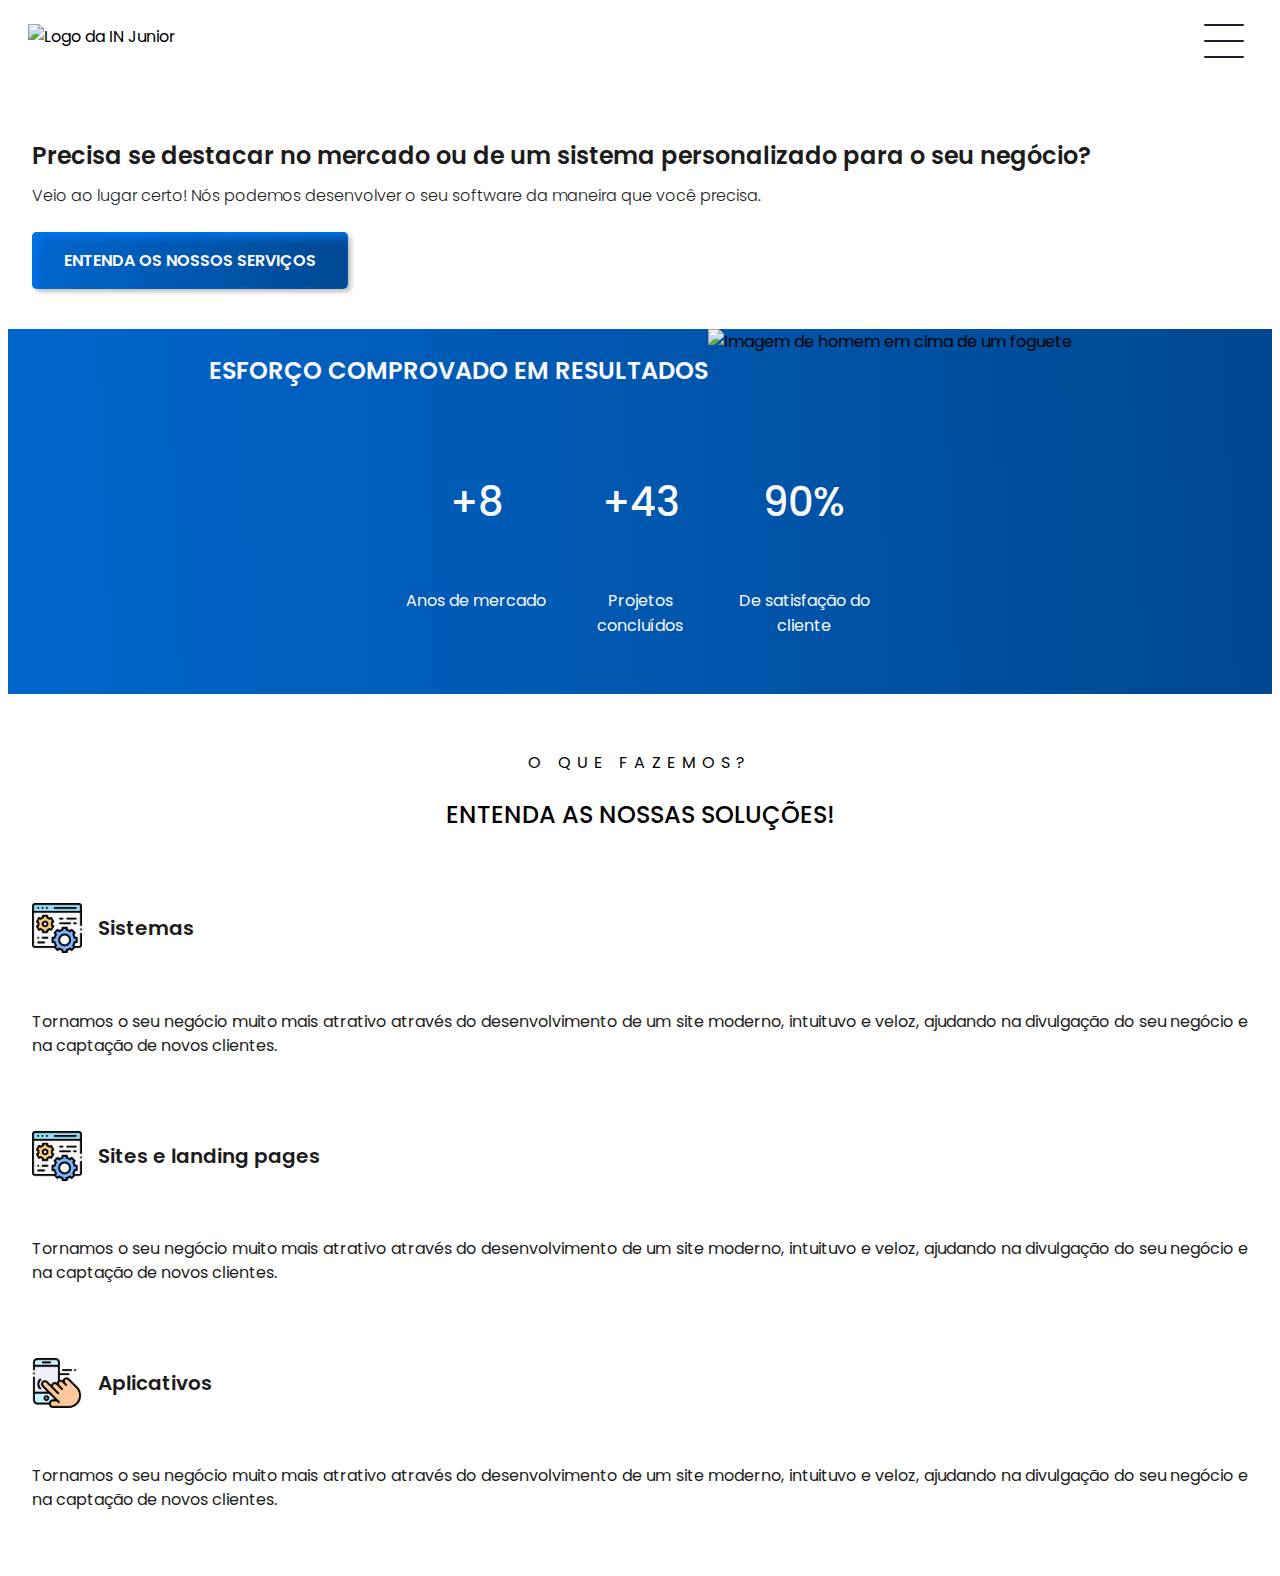
==== index.html @ 62de3812 "section destaques e solucoes estilizada para versao mobile" ====
<!DOCTYPE html>
<html lang="en">
<head>
    <meta charset="UTF-8">
    <meta http-equiv="X-UA-Compatible" content="IE=edge">
    <meta name="viewport" content="width=device-width, initial-scale=1.0">
    <title>Página Inicial</title>
    <link rel="stylesheet" href="reset.css">
    <link href="https://fonts.googleapis.com/css2?family=Poppins:wght@300;400;600;700&display=swap" rel="stylesheet">
    <link rel="stylesheet" href="./styles/style.css">
    <link rel="shortcut icon" href="./assets/Logo.svg" type="image/x-icon">
</head>
<body>
    <header>
        <div class="header-container">
            <img src="./assets/Logo.svg" alt="Logo da IN Junior">
            <!-- <div class="hamburguer-container"> -->
            <!-- <a href="./servicos.html">Orçamento Grátis</a> -->
            <!-- Menu Hamburguer -->
            <div class="header">
                <a class="btn-orcamento" href="servicos.html">Orçamento Grátis</a>
                <div class="checkbox-container">
                    <div class="checkbox-wrapper">
                        <input type="checkbox" id="toggle">
                        <label class="checkbox" for="toggle">
                        <div class="trace"></div>
                        <div class="trace"></div>
                        <div class="trace"></div>
                        </label>
                        <div class="menu"></div>
                        <nav class="menu-items">
                        <ul class="list">
                            <li><a class="list-item" href="#">Home</a></li>
                            <li><a class="list-item" href="#">Sobre</a></li>
                            <li><a class="list-item" href="#projects">Projetos</a></li>
                        </ul>
                        </nav>
                    </div>
                </div>
            </div>
            <!-- </div> -->
        </div>
    </header>


    <main>
        <section class="destaque">
            <div class="destaque__container-textos">
                <p>Precisa se destacar no mercado ou de um sistema personalizado para o seu negócio?</p>
                <p>Veio ao lugar certo! Nós podemos desenvolver o seu software da maneira que você precisa.</p>
                <a href="servicos.html">ENTENDA OS NOSSOS SERVIÇOS</a>
            </div>
            
            <img src="./assets/logo l{IN}da.svg" alt="Logo da IN Junior">
        </section>

        <section class="resultado">
            <div class="resultado__container">
                <img class="resultado__imagem-grande" src="./assets/foguetinho.svg" alt="Imagem de homem em cima de um foguete">
                <p class="resultado__titulo">ESFORÇO COMPROVADO EM RESULTADOS </p>
                <img class="resultado__imagem-pequena" src="./assets/foguetinho-pequeno.svg" alt="Imagem de homem em cima de um foguete">
            </div>
            <div class="resultado__numeros">
                <div>
                    <p class="numero">+8</p>
                    <p class="resultado__numero__textos">Anos de mercado</p>
                </div>

                <div>
                    <p class="numero">+43</p>
                    <p class="resultado__numero__textos">Projetos concluídos</p>
                </div>

                <div>
                    <p class="numero">90%</p>
                    <p class="resultado__numero__textos">De satisfação do cliente</p>
                </div>
            </div>

        </section>

        <section class="solucoes">
            <h3>O que fazemos?</h3>
            <h2>entenda as nossas soluções!</h2>

            <div class="solucoes__container">
                <article>
                    <div class="solucoes__container__titulo-imagem">
                        <img src="./assets/sistemas-pequeno.svg" alt="Imagem de site com duas engrenagens, representando sistemas">
                        <h4>Sistemas</h4>
                    </div>
                    <div class="solucoes__caixa">
                        
                        <p>Tornamos o seu negócio muito mais atrativo através do desenvolvimento de um site moderno, intuituvo e veloz, ajudando na divulgação do seu negócio e na captação de novos clientes.</p>
                    </div>
                </article>

                <article>
                    <div class="solucoes__container__titulo-imagem">
                        <img class="solucoes__imagem" src="./assets/sistemas-pequeno.svg" alt="Imagem de um site representando uma landing page">
                        <h4>Sites e landing pages</h4>
                    </div>
                    <div class="solucoes__caixa">
                        
                        <p>Tornamos o seu negócio muito mais atrativo através do desenvolvimento de um site moderno, intuituvo e veloz, ajudando na divulgação do seu negócio e na captação de novos clientes.</p>
                    </div>
                </article>

                <article>
                    <div class="solucoes__container__titulo-imagem">
                        <img src="./assets/aplicativos-pequeno.svg" alt="Imagem de um aplicativo">
                        <h4>Aplicativos</h4>
                    </div>
                    <div class="solucoes__caixa">
                        
                        <p>Tornamos o seu negócio muito mais atrativo através do desenvolvimento de um site moderno, intuituvo e veloz, ajudando na divulgação do seu negócio e na captação de novos clientes.</p>
                    </div>
                </article>
            </div>

        </section>

        <!-- <section class="clientes">

            <h3>A QUEM ATENDEMOS?</h3>

            <h2>CONHEÇA ALGUNS DOS NOSSOS CLIENTES</h2>

            <div class="clientes__container">
                <div class="elipse">
                    <img src="./assets/logo-coca-cola.svg" alt="Logo da Coca-cola">
                </div>

                <div class="elipse">
                    <img src="./assets/logo-afac.svg" alt="Logo da AFAC">
                </div>

                <div class="elipse">
                    <img src="./assets/logo-sabendomais.svg" alt="Logo da empresa Sabendo Mais">
                </div>

                <div class="elipse">
                    <img src="./assets/logo-fiocruz.svg" alt="Logo da Fiocruz">
                </div>
            </div>
        </section>

        <section class="orcamento">
            <div class="orcamento__container">

                <div class="orcamento__img">
                    <img src="./assets/duas-maos.svg" alt="Imagem de duas mãos se tocando">
                </div>

                <div class="orcamento__textos">
                    <h2>ORÇAMENTO GRATUITO</h2>

                    <h3>Solicite um orçamento gratuitamente! Converse com um de nossos assessores para que consigamos entender o seu problema e propor a você a melhor solução possível!</h3>

                    <p class="orcamento__botao">SOLICITE UMA AVALIAÇÃO AGORA</p>
                </div>
            </div>
        </section>

        <section class="parcerias">

            <h3>JUNTOS SOMOS MAIS FORTES</h3>

            <h2>CONHEÇA ALGUMAS DAS NOSSAS PARCERIAS</h2>

            <div class="parcerias-container-quatro">
                <div class="elipse">
                    <img src="./assets/logo-coca-cola.svg" alt="Logo da Coca-cola">
                </div>

                <div class="elipse">
                    <img src="./assets/logo-afac.svg" alt="Logo da AFAC">
                </div>

                <div class="elipse">
                    <img src="./assets/logo-sabendomais.svg" alt="Logo da empresa Sabendo Mais">
                </div>

                <div class="elipse">
                    <img src="./assets/logo-fiocruz.svg" alt="Logo da Fiocruz">
                </div>
            </div>

            <div class="parcerias-container-tres">
                <div class="elipse">
                    <img src="./assets/logo-coca-cola.svg" alt="Logo da Coca-cola">
                </div>

                <div class="elipse">
                    <img src="./assets/logo-afac.svg" alt="Logo da AFAC">
                </div>

                <div class="elipse">
                    <img src="./assets/logo-sabendomais.svg" alt="Logo da empresa Sabendo Mais">
                </div>
            </div>


        </section> -->

    </main> 


    <!-- <footer>
        <div class="footer__container">
            <div class="footer__container-informacao">
                <p class="footer__titulo">Vamos conversar!</p>
                <p class="footer__contato">contato@injunior.com.br</p>
                <div class="footer__imagens">
                    <img src="./assets/instagram.svg" alt="Logo do instagram">
                    <img src="./assets/facebook.svg" alt="Logo do facebook">
                    <img src="./assets/linkedin.svg" alt="Logo do linkedin">
                </div>
            </div>
            <img class="footer__logo" src="./assets/Logo.svg" alt="Logo da IN Junior">
        </div>
        <p class="footer__copyright">© Copyright 2021. IN Junior. Todos os direitos reservados. NIterói, Brasil.</p>
    </footer> -->
    
</body>
</html>
---- styles/style.css ----
@charset "UTF-8";
body {
  font-family: "Poppins", sans-serif;
}

.header-container {
  padding: 1rem 0 0 1.25rem;
  display: flex;
  align-items: center;
  display: flex;
  justify-content: space-between;
}

.header-container img {
  height: 3rem;
}

.btn-orcamento {
  display: none;
}

/* MENU HAMBURGUER */
.header {
  display: flex;
  justify-content: space-between;
  align-items: center;
}

.checkbox-container {
  display: flex;
  justify-content: center;
  align-items: center;
}

.checkbox {
  /* position: absolute; */
  /* height: 100px; */
  width: 6rem;
  top: 0;
  right: 6rem;
  display: flex;
  justify-content: center;
  cursor: pointer;
  z-index: 999;
  transition: 400ms ease-in-out 0s;
}

.checkbox .trace {
  position: absolute;
  background-color: #1E1E2A;
  width: 2.5rem;
  height: 0.125rem;
  border-radius: 4px;
  transition: 0.5s ease-in-out;
}

.checkbox .trace:nth-child(1) {
  top: 1.5rem;
  transform: rotate(0);
}

.checkbox .trace:nth-child(2) {
  top: 2.5rem;
  transform: rotate(0);
}

.checkbox .trace:nth-child(3) {
  top: 3.5rem;
  transform: rotate(0);
}

#toggle {
  display: none;
}

/* MENU */
.menu {
  position: absolute;
  top: 28px;
  right: 30px;
  background-color: transparent;
  height: 8px;
  width: 20px;
  border-radius: 50%;
  box-shadow: 0px 0px 0px 0px #fff;
  z-index: -1;
  transition: 400ms ease-in-out 0s;
}

.menu-items {
  position: fixed;
  top: 0;
  left: 0;
  width: 100%;
  height: 100vh;
  display: flex;
  justify-content: center;
  align-items: center;
  z-index: 2;
  opacity: 0;
  visibility: hidden;
  transition: 400ms ease-in-out 0s;
}

.list {
  list-style-type: none;
}

.list-item {
  color: #1E1E2A;
  font-size: 2rem;
  text-transform: uppercase;
  text-decoration: none;
  letter-spacing: 4px;
}

/* ANIMAÇÃO DO MENU */
#toggle:checked + .checkbox .trace:nth-child(1) {
  transform: rotate(45deg);
  top: 47px;
}

#toggle:checked + .checkbox .trace:nth-child(2) {
  transform: translate(-100px);
  width: 30px;
  visibility: hidden;
  opacity: 0;
}

#toggle:checked + .checkbox .trace:nth-child(3) {
  transform: rotate(-45deg);
  top: 47px;
}

#toggle:checked + .checkbox {
  background-color: #fff;
}

#toggle:checked ~ .menu {
  box-shadow: 0px 0px 0px 100vmax #fff;
  z-index: 1;
}

#toggle:checked ~ .menu-items {
  visibility: visible;
  opacity: 1;
}

.destaque {
  display: flex;
  padding: 3rem 1.5rem 0 1.5rem;
  justify-content: space-between;
  align-items: center;
}
.destaque p:first-child {
  font-size: 1.5rem;
  font-weight: 600;
  line-height: 1.5rem;
  color: #1C1C1C;
  width: 100%;
  margin-bottom: 1rem;
  text-align: left;
}
.destaque p:nth-child(2) {
  font-size: 1rem;
  font-weight: 300;
  line-height: 1.5rem;
  color: #1C1C1C;
  width: 100%;
  margin-bottom: 1.5rem;
  text-align: left;
}
.destaque a {
  font-size: 1rem;
  font-weight: 600;
  padding: 1rem 2rem;
  background: linear-gradient(89.13deg, #0066CC 1.18%, #004891 101.08%);
  box-shadow: 3px 3px 4px rgba(0, 0, 0, 0.25), inset 5px 5px 10px #0075EB;
  border-radius: 5px;
  text-transform: uppercase;
  text-decoration: none;
  text-align: center;
  display: inline-block;
  color: #FFFFFF;
}
.destaque img {
  display: none;
}

.resultado {
  background: linear-gradient(87.76deg, #0066CC 0.01%, #004891 99.48%);
  display: flex;
  flex-direction: column;
  width: 100%;
  align-items: center;
  padding-bottom: 2.5rem;
  margin-top: 2.5rem;
  justify-content: space-between;
}
.resultado .resultado__container {
  display: flex;
  padding-bottom: 1.25rem;
}
.resultado .resultado__container .resultado__imagem-grande {
  display: none;
}
.resultado .resultado__container img {
  align-self: flex-start;
}
.resultado .resultado__container .resultado__titulo {
  font-weight: 600;
  font-size: 1.5rem;
  color: #FAFAFA;
  align-self: flex-end;
}
.resultado .resultado__numeros {
  display: flex;
  justify-content: center;
  flex-wrap: wrap;
  gap: 1.5rem;
}
.resultado .resultado__numeros div {
  display: flex;
  flex-direction: column;
  align-items: center;
}
.resultado .resultado__numeros .numero {
  font-size: 2.5rem;
  font-weight: 500;
  color: #FAFAFA;
}
.resultado .resultado__numeros .resultado__numero__textos {
  font-size: 1rem;
  font-weight: 400;
  color: #FAFAFA;
  text-align: center;
  max-width: 140px;
}

.solucoes {
  padding: 0 1.5rem 0 1.5rem;
}
.solucoes h3 {
  text-align: center;
  text-transform: uppercase;
  font-weight: 400;
  font-size: 1rem;
  text-align: center;
  letter-spacing: 0.385em;
  color: #000000;
  padding-top: 2.5rem;
}
.solucoes h2 {
  text-align: center;
  padding-top: 0.5rem;
  padding-bottom: 2.5rem;
  font-weight: 500;
  font-size: 1.5rem;
  line-height: 1.5rem;
  text-align: center;
  text-transform: uppercase;
  color: #000000;
}
.solucoes .solucoes__container {
  display: flex;
  flex-direction: column;
}
.solucoes .solucoes__container article {
  padding-bottom: 2.5rem;
}
.solucoes .solucoes__container .solucoes__container__titulo-imagem {
  display: flex;
  align-items: center;
  gap: 1rem;
}
.solucoes .solucoes__container h4 {
  text-align: center;
  font-weight: 600;
  font-size: 1.25rem;
  color: #1C1C1C;
}
.solucoes .solucoes__container .solucoes__caixa {
  display: flex;
  align-items: flex-start;
  padding-top: 1.5rem;
}
.solucoes .solucoes__container .solucoes__caixa p {
  font-weight: 400;
  font-size: 1rem;
  line-height: 150%;
  color: #1C1C1C;
  text-align: justify;
}

.clientes {
  background: linear-gradient(87.76deg, #0066CC 0.01%, #004891 99.48%);
}

.clientes h3 {
  text-align: center;
  text-transform: uppercase;
  font-weight: 400;
  font-size: 1.5rem;
  line-height: 1.75rem;
  text-align: center;
  letter-spacing: 0.385em;
  color: #FAFAFA;
  padding-top: 4rem;
}

.clientes h2 {
  text-align: center;
  padding-top: 0.25rem;
  font-weight: 500;
  font-size: 2.25rem;
  line-height: 2.6rem;
  text-align: center;
  text-transform: uppercase;
  color: #FAFAFA;
}

.clientes__container {
  display: flex;
  align-items: center;
  justify-content: space-around;
  padding-top: 3rem;
  padding-bottom: 5.5rem;
}

.elipse {
  border-radius: 50%;
  display: inline-block;
  height: 14.5rem;
  width: 14.5rem;
  /* border: 1px solid #000000; */
  background-color: #FFFFFF;
  display: flex;
  align-items: center;
  justify-content: center;
  box-shadow: 0 0 10px 1px rgba(0, 0, 0, 0.4);
}

.orcamento__container {
  display: flex;
}

.orcamento__container img {
  padding-left: 6.6rem;
}

.orcamento__textos {
  display: flex;
  align-items: flex-end;
  flex-direction: column;
  align-content: flex-end;
  padding: 4.5rem 7rem 7.5rem 3rem;
  /* padding-top: 4.5rem;
  padding-right: 7rem;
  padding-bottom: 7.5rem;
  padding-left: 3rem; */
}

.orcamento__textos h2 {
  font-weight: 500;
  font-size: 3rem;
  line-height: 4.5rem;
  text-align: right;
  color: #000000;
  padding-bottom: 1.5rem;
}

.orcamento__textos h3 {
  font-weight: 400;
  font-size: 1.5rem;
  line-height: 2.25rem;
  text-align: right;
  color: #000000;
  text-align: justify;
  padding-bottom: 2.5rem;
}

.orcamento__botao {
  font-size: 1rem;
  font-weight: 600;
  padding: 1rem 2rem;
  background: linear-gradient(89.13deg, #0066CC 1.18%, #004891 101.08%);
  box-shadow: 3px 3px 4px rgba(0, 0, 0, 0.25), inset 5px 5px 10px #0075eb;
  border-radius: 5px;
  text-transform: uppercase;
  text-decoration: none;
  text-align: center;
  display: inline-block;
  color: #FFFFFF;
}

.parcerias {
  background: linear-gradient(87.76deg, #0066CC 0.01%, #004891 99.48%);
}

.parcerias h3 {
  text-align: center;
  text-transform: uppercase;
  font-weight: 400;
  font-size: 1.5rem;
  line-height: 1.75rem;
  text-align: center;
  letter-spacing: 0.385em;
  color: #FAFAFA;
  padding-top: 4rem;
}

.parcerias h2 {
  text-align: center;
  padding-top: 0.25rem;
  font-weight: 500;
  font-size: 2.25rem;
  line-height: 2.6rem;
  text-align: center;
  text-transform: uppercase;
  color: #FAFAFA;
}

.parcerias-container-quatro {
  display: flex;
  align-items: center;
  justify-content: space-between;
  padding-top: 3rem;
  padding-left: 7rem;
  padding-right: 7rem;
}

.parcerias-container-tres {
  display: flex;
  align-items: center;
  justify-content: space-evenly;
  padding-bottom: 5.5rem;
  padding-left: 7rem;
  padding-right: 7rem;
}

/* Footer */
.footer__container {
  padding: 3.5rem 7.5rem;
  display: flex;
  justify-content: space-between;
  align-items: center;
}

.footer__titulo {
  font-size: 48px;
}

.footer__contato {
  font-size: 24px;
  color: #0066CC;
  margin: 0.5rem 0 1.25rem;
}

.footer__copyright {
  font-size: 18px;
  color: #5A5A5A;
  text-align: center;
  padding-bottom: 2.5rem;
  margin-top: 0.5rem;
}

.footer__imagens {
  display: flex;
  gap: 40px;
}

.footer__logo {
  bottom: 0;
  right: 0;
  height: 123px;
  width: 203px;
}

footer {
  background: linear-gradient(233.7deg, #FFFFFF 1.47%, #F0F0F0 100%);
}/*# sourceMappingURL=style.css.map */
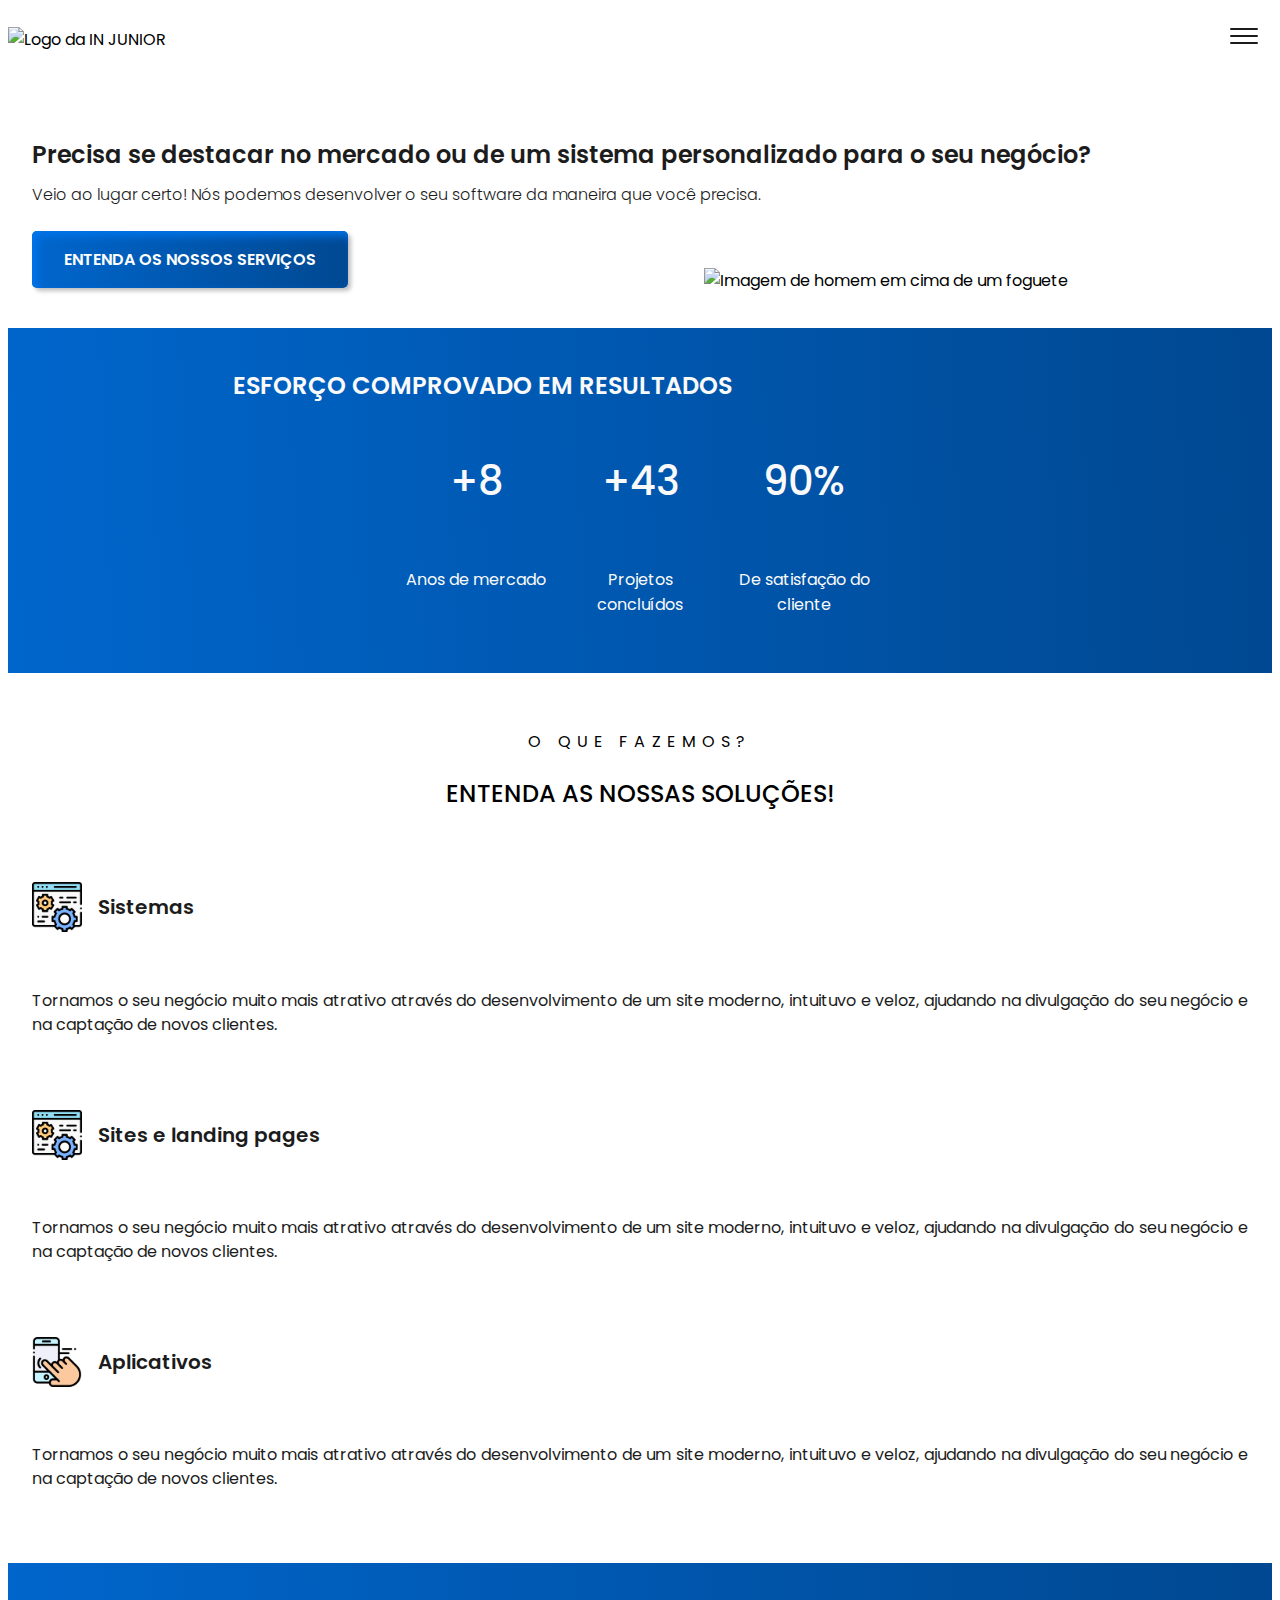
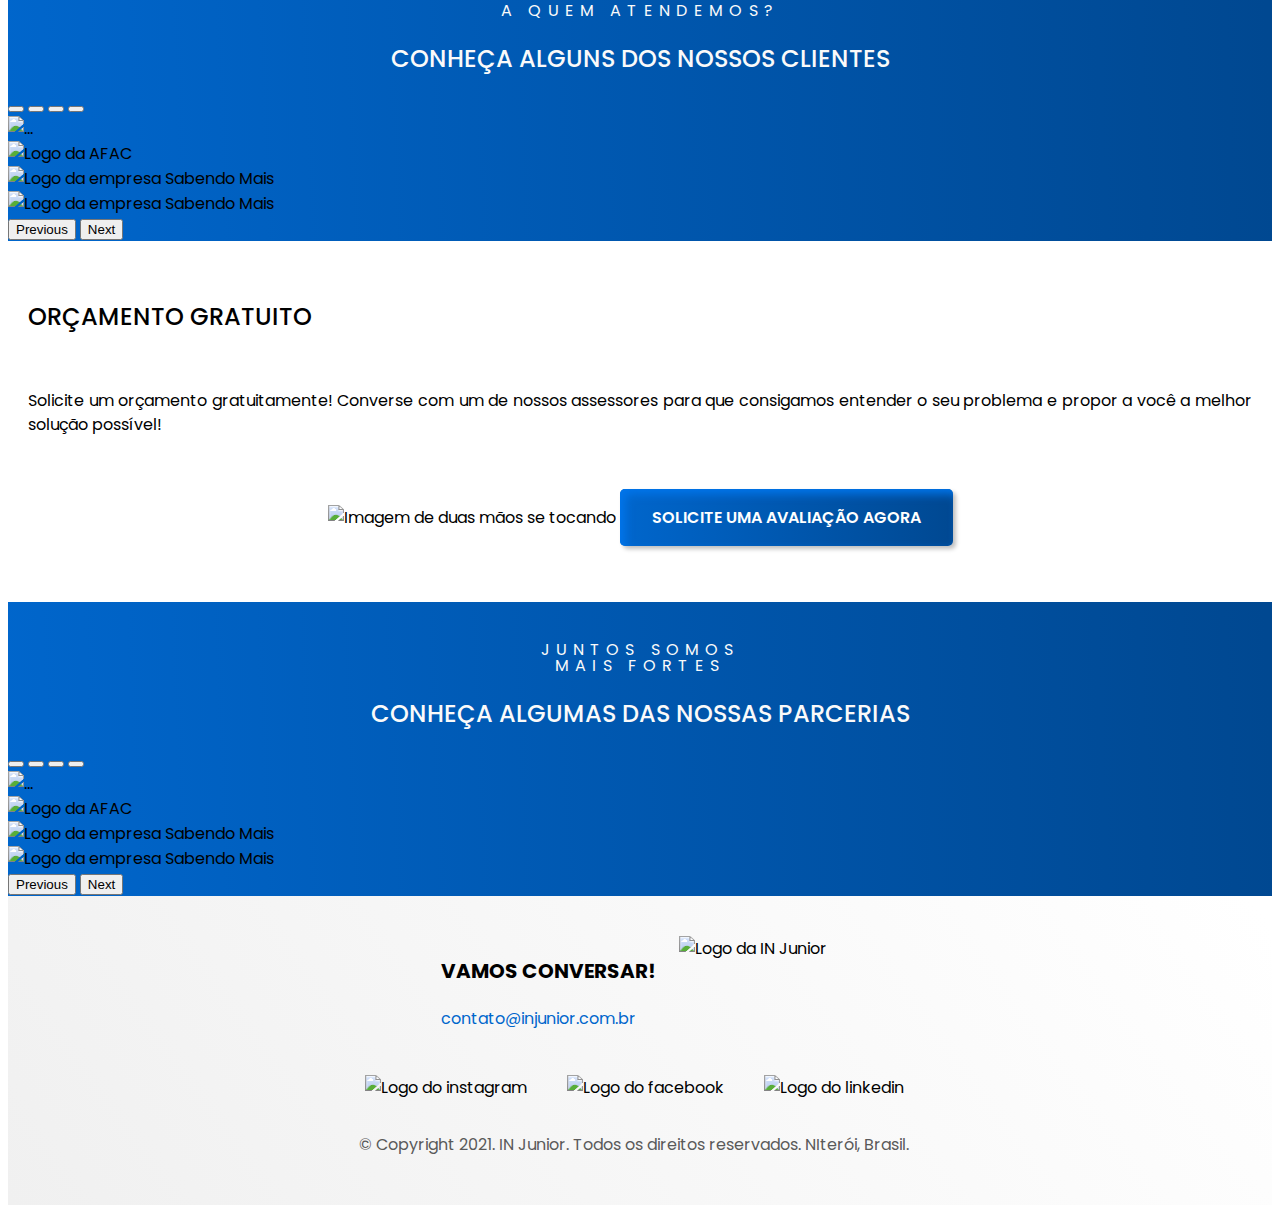
==== commit b69ee08a: "pagina index com estilizacao pronta para mobile first" ====
--- a/index.html
+++ b/index.html
@@ -5,41 +5,65 @@
     <meta http-equiv="X-UA-Compatible" content="IE=edge">
     <meta name="viewport" content="width=device-width, initial-scale=1.0">
     <title>Página Inicial</title>
+    <link href="https://cdn.jsdelivr.net/npm/bootstrap@5.0.2/dist/css/bootstrap.min.css" rel="stylesheet" integrity="sha384-EVSTQN3/azprG1Anm3QDgpJLIm9Nao0Yz1ztcQTwFspd3yD65VohhpuuCOmLASjC" crossorigin="anonymous">
     <link rel="stylesheet" href="reset.css">
     <link href="https://fonts.googleapis.com/css2?family=Poppins:wght@300;400;600;700&display=swap" rel="stylesheet">
     <link rel="stylesheet" href="./styles/style.css">
     <link rel="shortcut icon" href="./assets/Logo.svg" type="image/x-icon">
 </head>
 <body>
-    <header>
-        <div class="header-container">
-            <img src="./assets/Logo.svg" alt="Logo da IN Junior">
-            <!-- <div class="hamburguer-container"> -->
-            <!-- <a href="./servicos.html">Orçamento Grátis</a> -->
-            <!-- Menu Hamburguer -->
-            <div class="header">
-                <a class="btn-orcamento" href="servicos.html">Orçamento Grátis</a>
-                <div class="checkbox-container">
-                    <div class="checkbox-wrapper">
-                        <input type="checkbox" id="toggle">
-                        <label class="checkbox" for="toggle">
-                        <div class="trace"></div>
-                        <div class="trace"></div>
-                        <div class="trace"></div>
-                        </label>
-                        <div class="menu"></div>
-                        <nav class="menu-items">
-                        <ul class="list">
-                            <li><a class="list-item" href="#">Home</a></li>
-                            <li><a class="list-item" href="#">Sobre</a></li>
-                            <li><a class="list-item" href="#projects">Projetos</a></li>
-                        </ul>
-                        </nav>
-                    </div>
-                </div>
-            </div>
-            <!-- </div> -->
+    <header class="cabecalho">
+
+        <img class="container__item" src="./assets/Logo.svg" alt="Logo da IN JUNIOR">
+        <div class="container">
+
+            <input class="container__botao" type="checkbox" name="" id="menu">
+            <label for="menu" class=" ">
+                <span class="cabecalho__menu-hamburguer container__imagem"></span>
+            </label>
+            <ul class="lista-menu">
+                <li class="lista-menu__item">
+                    <a class="lista-menu__link" href="">INÍCIO</a>
+                </li>
+                <li class="lista-menu__item">
+                    <a class="lista-menu__link" href="">QUEM SOMOS</a>
+                </li> 
+                <li class="lista-menu__item">
+                    <a class="lista-menu__link" href="">PROCESSO SELETIVO</a>
+                </li>
+                <li class="lista-menu__item">
+                    <a class="lista-menu__link" href="">CONTATO</a>
+                </li>
+                
+            </ul>
+            
+            
         </div>
+        
+        <ul class="opcoes">
+            <input class="opcoes__botao" type="checkbox" name="" id="opcoes-menu">
+            <label for="opcoes-menu" class="opcoes__rotulo">
+                <li class="opcoes__item">Categorias</li>
+            </label>
+
+            <ul class="lista-menu">
+                
+                <li class="lista-menu__item">
+                    <a class="lista-menu__link" href="">INÍCIO</a>
+                </li>
+                <li class="lista-menu__item">
+                    <a class="lista-menu__link" href="">QUEM SOMOS</a>
+                </li> 
+                <li class="lista-menu__item">
+                    <a class="lista-menu__link" href="">PROCESSO SELETIVO</a>
+                </li>
+                <li class="lista-menu__item">
+                    <a class="lista-menu__link" href="">CONTATO</a>
+                </li>
+            </ul>
+        </ul>
+
+
     </header>
 
 
@@ -120,13 +144,45 @@
 
         </section>
 
-        <!-- <section class="clientes">
+        <section class="clientes">
 
             <h3>A QUEM ATENDEMOS?</h3>
 
             <h2>CONHEÇA ALGUNS DOS NOSSOS CLIENTES</h2>
 
-            <div class="clientes__container">
+            <div id="carouselExampleIndicators" class="carousel slide" data-bs-ride="carousel">
+                <div class="carousel-indicators">
+                    <button type="button" data-bs-target="#carouselExampleIndicators" data-bs-slide-to="0" class="active" aria-current="true" aria-label="Slide 1"></button>
+                    <button type="button" data-bs-target="#carouselExampleIndicators" data-bs-slide-to="1" aria-label="Slide 2"></button>
+                    <button type="button" data-bs-target="#carouselExampleIndicators" data-bs-slide-to="2" aria-label="Slide 3"></button>
+                    <button type="button" data-bs-target="#carouselExampleIndicators" data-bs-slide-to="3" aria-label="Slide 4"></button>
+                </div>
+                <div class="carousel-inner">
+                    <div class="carousel-item active p-5">
+                        <img src="./assets/coca-cola.svg" class="d-block w-80 container-fluid" alt="...">
+                    </div>
+                    <div class="carousel-item p-5">
+                        <img src="./assets/afac.svg" class="d-block w-80 container-fluid" alt="Logo da AFAC">
+                    </div>
+                    <div class="carousel-item p-5">
+                        <img src="./assets/sabendo-mais.svg" class="d-block w-80 container-fluid" alt="Logo da empresa Sabendo Mais">
+                    </div>
+                    <div class="carousel-item p-5">
+                        <img src="./assets/fiocruz.svg" class="d-block w-80 container-fluid" alt="Logo da empresa Sabendo Mais">
+                    </div>
+                    
+                </div>
+                <button class="carousel-control-prev" type="button" data-bs-target="#carouselExampleIndicators" data-bs-slide="prev">
+                    <span class="carousel-control-prev-icon" aria-hidden="true"></span>
+                    <span class="visually-hidden">Previous</span>
+                </button>
+                <button class="carousel-control-next" type="button" data-bs-target="#carouselExampleIndicators" data-bs-slide="next">
+                    <span class="carousel-control-next-icon" aria-hidden="true"></span>
+                    <span class="visually-hidden">Next</span>
+                </button>
+            </div>
+
+            <!-- <div class="clientes__container">
                 <div class="elipse">
                     <img src="./assets/logo-coca-cola.svg" alt="Logo da Coca-cola">
                 </div>
@@ -142,85 +198,91 @@
                 <div class="elipse">
                     <img src="./assets/logo-fiocruz.svg" alt="Logo da Fiocruz">
                 </div>
-            </div>
+            </div> -->
         </section>
 
         <section class="orcamento">
             <div class="orcamento__container">
 
-                <div class="orcamento__img">
-                    <img src="./assets/duas-maos.svg" alt="Imagem de duas mãos se tocando">
-                </div>
-
                 <div class="orcamento__textos">
-                    <h2>ORÇAMENTO GRATUITO</h2>
-
-                    <h3>Solicite um orçamento gratuitamente! Converse com um de nossos assessores para que consigamos entender o seu problema e propor a você a melhor solução possível!</h3>
-
+                    <h2 class="orcamento__textos-titulo">ORÇAMENTO GRATUITO</h2>
+
+                    <h3 class="orcamento__textos-paragrafo">Solicite um orçamento gratuitamente! Converse com um de nossos assessores para que consigamos entender o seu problema e propor a você a melhor solução possível!</h3>
+                
+                </div>
+
+                <div class="orcamento__img-botao">
+                    <img src="./assets/mao-pequena.svg" alt="Imagem de duas mãos se tocando">
                     <p class="orcamento__botao">SOLICITE UMA AVALIAÇÃO AGORA</p>
                 </div>
             </div>
         </section>
 
         <section class="parcerias">
-
             <h3>JUNTOS SOMOS MAIS FORTES</h3>
 
             <h2>CONHEÇA ALGUMAS DAS NOSSAS PARCERIAS</h2>
 
-            <div class="parcerias-container-quatro">
-                <div class="elipse">
-                    <img src="./assets/logo-coca-cola.svg" alt="Logo da Coca-cola">
-                </div>
-
-                <div class="elipse">
-                    <img src="./assets/logo-afac.svg" alt="Logo da AFAC">
-                </div>
-
-                <div class="elipse">
-                    <img src="./assets/logo-sabendomais.svg" alt="Logo da empresa Sabendo Mais">
-                </div>
-
-                <div class="elipse">
-                    <img src="./assets/logo-fiocruz.svg" alt="Logo da Fiocruz">
-                </div>
-            </div>
-
-            <div class="parcerias-container-tres">
-                <div class="elipse">
-                    <img src="./assets/logo-coca-cola.svg" alt="Logo da Coca-cola">
-                </div>
-
-                <div class="elipse">
-                    <img src="./assets/logo-afac.svg" alt="Logo da AFAC">
-                </div>
-
-                <div class="elipse">
-                    <img src="./assets/logo-sabendomais.svg" alt="Logo da empresa Sabendo Mais">
-                </div>
-            </div>
-
-
-        </section> -->
+            <div id="carouselExampleIndicators" class="carousel slide" data-bs-ride="carousel">
+                <div class="carousel-indicators">
+                    <button type="button" data-bs-target="#carouselExampleIndicators" data-bs-slide-to="0" class="active" aria-current="true" aria-label="Slide 1"></button>
+                    <button type="button" data-bs-target="#carouselExampleIndicators" data-bs-slide-to="1" aria-label="Slide 2"></button>
+                    <button type="button" data-bs-target="#carouselExampleIndicators" data-bs-slide-to="2" aria-label="Slide 3"></button>
+                    <button type="button" data-bs-target="#carouselExampleIndicators" data-bs-slide-to="3" aria-label="Slide 4"></button>
+                </div>
+                <div class="carousel-inner">
+                    <div class="carousel-item active p-5">
+                        <img src="./assets/coca-cola.svg" class="d-block w-80 container-fluid" alt="...">
+                    </div>
+                    <div class="carousel-item p-5">
+                        <img src="./assets/afac.svg" class="d-block w-80 container-fluid" alt="Logo da AFAC">
+                    </div>
+                    <div class="carousel-item p-5">
+                        <img src="./assets/sabendo-mais.svg" class="d-block w-80 container-fluid" alt="Logo da empresa Sabendo Mais">
+                    </div>
+                    <div class="carousel-item p-5">
+                        <img src="./assets/fiocruz.svg" class="d-block w-80 container-fluid" alt="Logo da empresa Sabendo Mais">
+                    </div>
+                    
+                </div>
+                <button class="carousel-control-prev" type="button" data-bs-target="#carouselExampleIndicators" data-bs-slide="prev">
+                    <span class="carousel-control-prev-icon" aria-hidden="true"></span>
+                    <span class="visually-hidden">Previous</span>
+                </button>
+                <button class="carousel-control-next" type="button" data-bs-target="#carouselExampleIndicators" data-bs-slide="next">
+                    <span class="carousel-control-next-icon" aria-hidden="true"></span>
+                    <span class="visually-hidden">Next</span>
+                </button>
+            </div>
+
+
+        </section>
 
     </main> 
 
 
-    <!-- <footer>
+    <footer>
         <div class="footer__container">
-            <div class="footer__container-informacao">
-                <p class="footer__titulo">Vamos conversar!</p>
-                <p class="footer__contato">contato@injunior.com.br</p>
-                <div class="footer__imagens">
-                    <img src="./assets/instagram.svg" alt="Logo do instagram">
-                    <img src="./assets/facebook.svg" alt="Logo do facebook">
-                    <img src="./assets/linkedin.svg" alt="Logo do linkedin">
-                </div>
-            </div>
-            <img class="footer__logo" src="./assets/Logo.svg" alt="Logo da IN Junior">
+            <div class="footer__container-imagem-textos">
+                <div class="footer__container-informacao">
+                    <h3 class="footer__titulo">Vamos conversar!</h3>
+                    <p class="footer__contato">contato@injunior.com.br</p>
+                </div>
+                <img class="footer__logo" src="./assets/logo-in-pequena.svg" alt="Logo da IN Junior">
+            </div>
+            
+            <div class="footer__imagens">
+                <img src="./assets/instagram.svg" alt="Logo do instagram">
+                <img src="./assets/facebook.svg" alt="Logo do facebook">
+                <img src="./assets/linkedin.svg" alt="Logo do linkedin">
+            </div>
+            <p class="footer__copyright">© Copyright 2021. IN Junior. Todos os direitos reservados. NIterói, Brasil.</p>
         </div>
-        <p class="footer__copyright">© Copyright 2021. IN Junior. Todos os direitos reservados. NIterói, Brasil.</p>
-    </footer> -->
+        
+    </footer>
     
+    <script src="https://cdn.jsdelivr.net/npm/bootstrap@5.0.2/dist/js/bootstrap.bundle.min.js" integrity="sha384-MrcW6ZMFYlzcLA8Nl+NtUVF0sA7MsXsP1UyJoMp4YLEuNSfAP+JcXn/tWtIaxVXM" crossorigin="anonymous"></script>
+
+
 </body>
 </html>--- a/styles/style.css
+++ b/styles/style.css
@@ -1,4 +1,3 @@
-@charset "UTF-8";
 body {
   font-family: "Poppins", sans-serif;
 }
@@ -19,131 +18,83 @@
   display: none;
 }
 
-/* MENU HAMBURGUER */
-.header {
-  display: flex;
-  justify-content: space-between;
-  align-items: center;
-}
-
-.checkbox-container {
-  display: flex;
-  justify-content: center;
-  align-items: center;
-}
-
-.checkbox {
-  /* position: absolute; */
-  /* height: 100px; */
-  width: 6rem;
-  top: 0;
-  right: 6rem;
-  display: flex;
-  justify-content: center;
-  cursor: pointer;
-  z-index: 999;
-  transition: 400ms ease-in-out 0s;
-}
-
-.checkbox .trace {
+.cabecalho__menu-hamburguer {
+  width: 24px;
+  height: 24px;
+  background-image: url(../../assets/menu-hamburguer.svg);
+  background-repeat: no-repeat;
+  background-position: center;
+  display: inline-block;
+}
+
+.container__botao:checked ~ .container__rotulo > .cabecalho__menu-hamburguer {
+  background-image: url(../../assets/menu-hamburguer.svg);
+}
+
+.container__botao:checked ~ .container__rotulo {
+  background: #0066CC;
+}
+
+.cabecalho {
+  background-color: #FFFFFF;
+  display: flex;
+  justify-content: space-between;
+  align-items: center;
+  position: relative;
+}
+
+.container {
+  display: flex;
+  align-items: center;
+  justify-content: flex-end;
+  /* margin: 24px 32px;
+  gap: 30px; */
+}
+
+.container__imagem {
+  padding: 1em;
+}
+
+.lista-menu {
+  display: none;
   position: absolute;
-  background-color: #1E1E2A;
-  width: 2.5rem;
-  height: 0.125rem;
-  border-radius: 4px;
-  transition: 0.5s ease-in-out;
-}
-
-.checkbox .trace:nth-child(1) {
-  top: 1.5rem;
-  transform: rotate(0);
-}
-
-.checkbox .trace:nth-child(2) {
-  top: 2.5rem;
-  transform: rotate(0);
-}
-
-.checkbox .trace:nth-child(3) {
-  top: 3.5rem;
-  transform: rotate(0);
-}
-
-#toggle {
-  display: none;
-}
-
-/* MENU */
-.menu {
-  position: absolute;
-  top: 28px;
-  right: 30px;
-  background-color: transparent;
-  height: 8px;
-  width: 20px;
-  border-radius: 50%;
-  box-shadow: 0px 0px 0px 0px #fff;
-  z-index: -1;
-  transition: 400ms ease-in-out 0s;
-}
-
-.menu-items {
-  position: fixed;
-  top: 0;
-  left: 0;
-  width: 100%;
-  height: 100vh;
-  display: flex;
-  justify-content: center;
-  align-items: center;
-  z-index: 2;
-  opacity: 0;
-  visibility: hidden;
-  transition: 400ms ease-in-out 0s;
-}
-
-.list {
-  list-style-type: none;
-}
-
-.list-item {
-  color: #1E1E2A;
-  font-size: 2rem;
-  text-transform: uppercase;
-  text-decoration: none;
-  letter-spacing: 4px;
-}
-
-/* ANIMAÇÃO DO MENU */
-#toggle:checked + .checkbox .trace:nth-child(1) {
-  transform: rotate(45deg);
-  top: 47px;
-}
-
-#toggle:checked + .checkbox .trace:nth-child(2) {
-  transform: translate(-100px);
-  width: 30px;
-  visibility: hidden;
-  opacity: 0;
-}
-
-#toggle:checked + .checkbox .trace:nth-child(3) {
-  transform: rotate(-45deg);
-  top: 47px;
-}
-
-#toggle:checked + .checkbox {
+  top: 100%;
+  width: 60vw;
+  background-color: #FFFFFF;
+}
+
+.container__botao:checked ~ .lista-menu {
+  display: block;
+}
+
+.container__botao {
+  display: none;
+}
+
+.lista-menu__titulo,
+.lista-menu__item {
+  padding: 1em;
   background-color: #fff;
 }
 
-#toggle:checked ~ .menu {
-  box-shadow: 0px 0px 0px 100vmax #fff;
-  z-index: 1;
-}
-
-#toggle:checked ~ .menu-items {
-  visibility: visible;
-  opacity: 1;
+.lista-menu__titulo {
+  color: var(--laranja);
+  font-weight: 700;
+}
+
+.lista-menu__item {
+  background: #0066CC;
+  -webkit-background-clip: text;
+  -webkit-text-fill-color: transparent;
+  background-clip: text;
+}
+
+.opcoes {
+  display: none;
+}
+
+.container__texto {
+  display: none;
 }
 
 .destaque {
@@ -199,19 +150,24 @@
 }
 .resultado .resultado__container {
   display: flex;
-  padding-bottom: 1.25rem;
 }
 .resultado .resultado__container .resultado__imagem-grande {
   display: none;
 }
 .resultado .resultado__container img {
   align-self: flex-start;
+  position: relative;
+  top: -3.75rem;
+  right: 0.25rem;
 }
 .resultado .resultado__container .resultado__titulo {
   font-weight: 600;
   font-size: 1.5rem;
   color: #FAFAFA;
-  align-self: flex-end;
+  align-self: center;
+  position: relative;
+  left: 1.5rem;
+  top: 1rem;
 }
 .resultado .resultado__numeros {
   display: flex;
@@ -295,25 +251,22 @@
 .clientes {
   background: linear-gradient(87.76deg, #0066CC 0.01%, #004891 99.48%);
 }
-
 .clientes h3 {
-  text-align: center;
-  text-transform: uppercase;
-  font-weight: 400;
-  font-size: 1.5rem;
-  line-height: 1.75rem;
+  text-transform: uppercase;
+  font-weight: 400;
+  font-size: 1rem;
+  line-height: 1rem;
   text-align: center;
   letter-spacing: 0.385em;
   color: #FAFAFA;
-  padding-top: 4rem;
-}
-
+  padding-top: 2.5rem;
+}
 .clientes h2 {
   text-align: center;
-  padding-top: 0.25rem;
+  padding-top: 0.5rem;
   font-weight: 500;
-  font-size: 2.25rem;
-  line-height: 2.6rem;
+  font-size: 1.5rem;
+  line-height: 1.5rem;
   text-align: center;
   text-transform: uppercase;
   color: #FAFAFA;
@@ -342,44 +295,36 @@
 
 .orcamento__container {
   display: flex;
-}
-
-.orcamento__container img {
-  padding-left: 6.6rem;
-}
-
-.orcamento__textos {
-  display: flex;
-  align-items: flex-end;
-  flex-direction: column;
-  align-content: flex-end;
-  padding: 4.5rem 7rem 7.5rem 3rem;
-  /* padding-top: 4.5rem;
-  padding-right: 7rem;
-  padding-bottom: 7.5rem;
-  padding-left: 3rem; */
-}
-
-.orcamento__textos h2 {
+  flex-direction: column;
+  padding: 2.5rem 1.25rem;
+}
+.orcamento__container .orcamento__textos {
+  display: flex;
+  flex-direction: column;
+}
+.orcamento__container .orcamento__textos .orcamento__textos-titulo {
   font-weight: 500;
-  font-size: 3rem;
-  line-height: 4.5rem;
-  text-align: right;
+  font-size: 1.5rem;
+  line-height: 2rem;
+  text-align: left;
   color: #000000;
-  padding-bottom: 1.5rem;
-}
-
-.orcamento__textos h3 {
-  font-weight: 400;
-  font-size: 1.5rem;
-  line-height: 2.25rem;
-  text-align: right;
+}
+.orcamento__container .orcamento__textos .orcamento__textos-paragrafo {
+  font-weight: 400;
+  font-size: 1rem;
+  line-height: 1.5rem;
+  text-align: left;
   color: #000000;
   text-align: justify;
-  padding-bottom: 2.5rem;
-}
-
-.orcamento__botao {
+  padding: 1.25rem 0;
+}
+.orcamento__container img {
+  padding-bottom: 1.25rem;
+}
+.orcamento__container .orcamento__img-botao {
+  text-align: center;
+}
+.orcamento__container .orcamento__botao {
   font-size: 1rem;
   font-weight: 600;
   padding: 1rem 2rem;
@@ -398,23 +343,24 @@
 }
 
 .parcerias h3 {
-  text-align: center;
-  text-transform: uppercase;
-  font-weight: 400;
-  font-size: 1.5rem;
-  line-height: 1.75rem;
+  text-transform: uppercase;
+  font-weight: 400;
+  font-size: 1rem;
+  line-height: 1rem;
   text-align: center;
   letter-spacing: 0.385em;
   color: #FAFAFA;
-  padding-top: 4rem;
+  padding-top: 2.5rem;
+  max-width: 15rem;
+  margin: 0 auto;
 }
 
 .parcerias h2 {
   text-align: center;
-  padding-top: 0.25rem;
+  padding-top: 0.5rem;
   font-weight: 500;
-  font-size: 2.25rem;
-  line-height: 2.6rem;
+  font-size: 1.5rem;
+  line-height: 1.5rem;
   text-align: center;
   text-transform: uppercase;
   color: #FAFAFA;
@@ -440,42 +386,37 @@
 
 /* Footer */
 .footer__container {
-  padding: 3.5rem 7.5rem;
-  display: flex;
-  justify-content: space-between;
-  align-items: center;
-}
-
-.footer__titulo {
-  font-size: 48px;
-}
-
-.footer__contato {
-  font-size: 24px;
+  background: linear-gradient(233.7deg, #FFFFFF 1.47%, #F0F0F0 100%);
+  padding: 2.5rem 2rem 2rem 1.25rem;
+  display: flex;
+  flex-direction: column;
+  justify-content: space-between;
+  align-items: center;
+}
+.footer__container .footer__container-imagem-textos {
+  display: flex;
+}
+.footer__container .footer__container-imagem-textos .footer__logo {
+  align-self: flex-start;
+  padding-left: 1.5rem;
+}
+.footer__container .footer__container-imagem-textos .footer__titulo {
+  font-size: 1.25rem;
+  text-transform: uppercase;
+}
+.footer__container .footer__container-imagem-textos .footer__contato {
+  font-size: 1rem;
   color: #0066CC;
   margin: 0.5rem 0 1.25rem;
 }
-
-.footer__copyright {
-  font-size: 18px;
+.footer__container .footer__copyright {
+  font-size: 1rem;
   color: #5A5A5A;
   text-align: center;
-  padding-bottom: 2.5rem;
-  margin-top: 0.5rem;
-}
-
-.footer__imagens {
-  display: flex;
-  gap: 40px;
-}
-
-.footer__logo {
-  bottom: 0;
-  right: 0;
-  height: 123px;
-  width: 203px;
-}
-
-footer {
-  background: linear-gradient(233.7deg, #FFFFFF 1.47%, #F0F0F0 100%);
+  margin-top: 2rem;
+}
+.footer__container .footer__imagens {
+  display: flex;
+  margin-top: 1.5rem;
+  gap: 2.5rem;
 }/*# sourceMappingURL=style.css.map */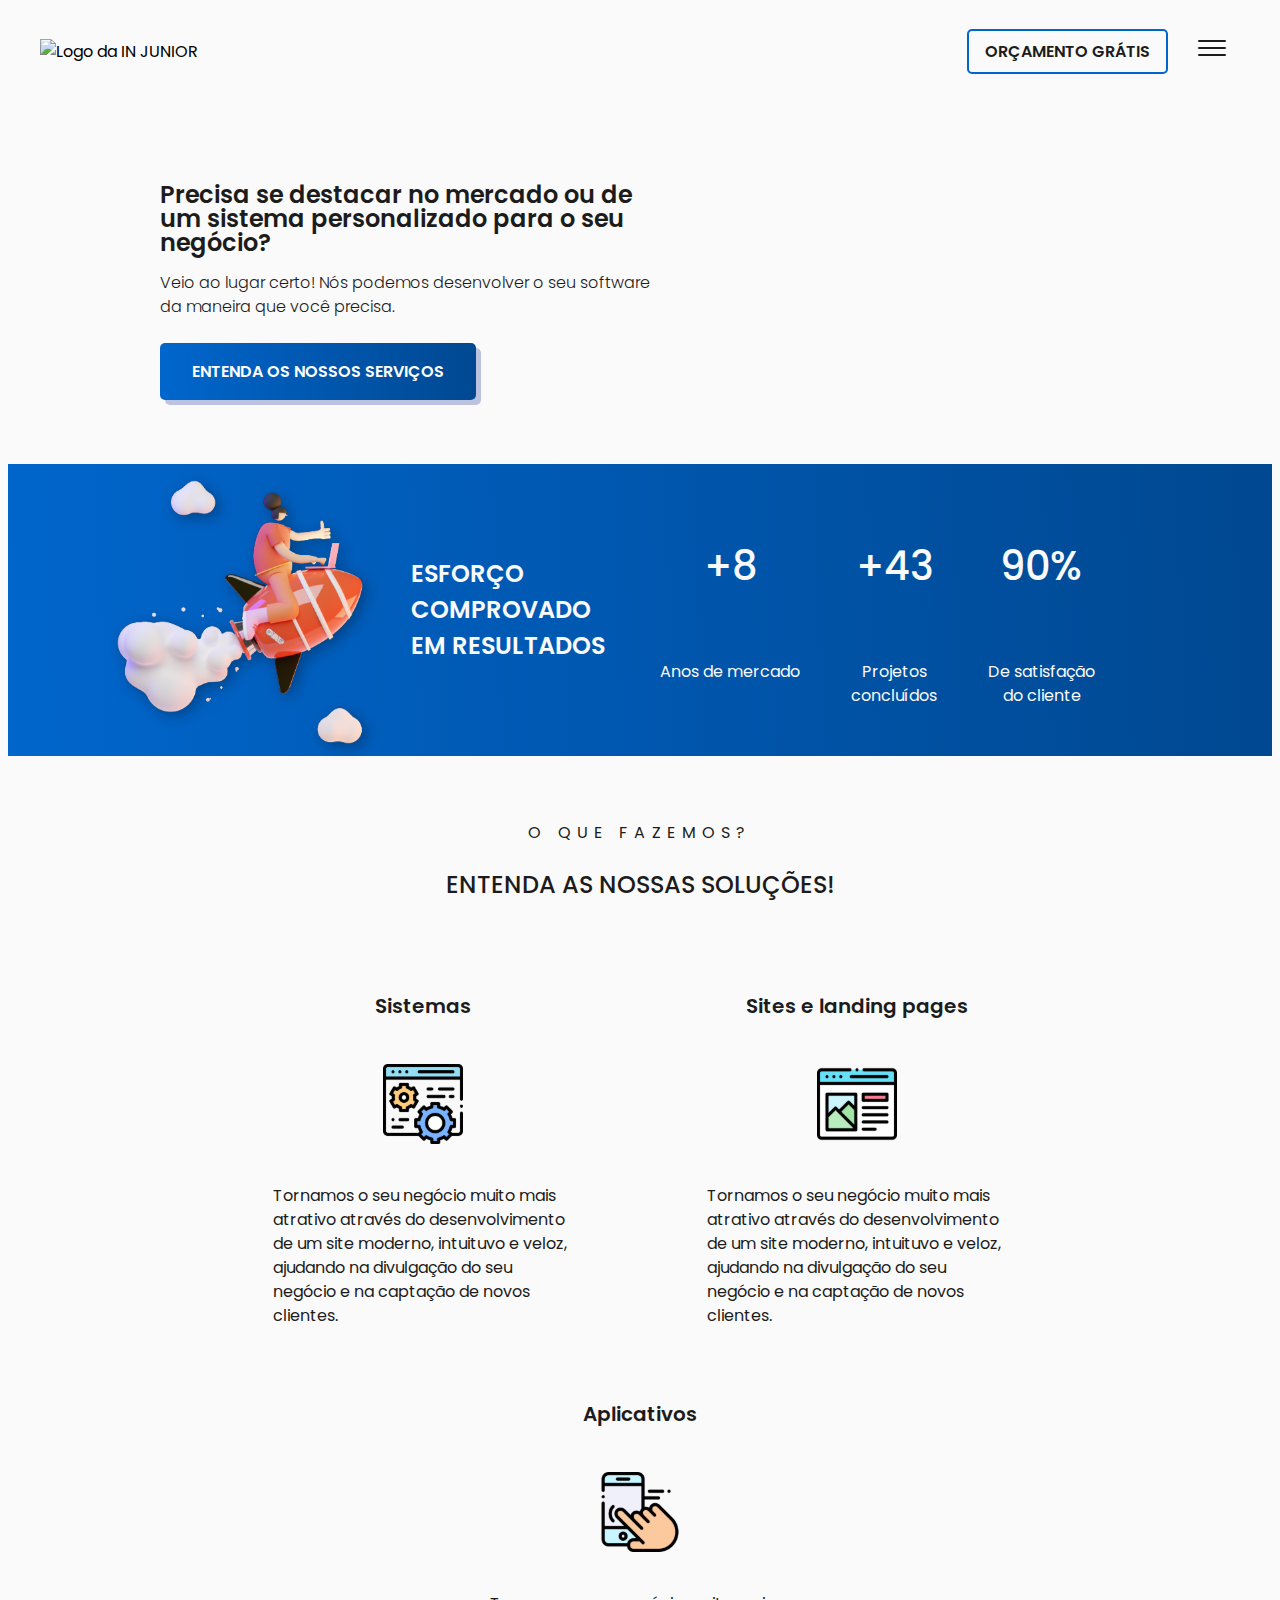
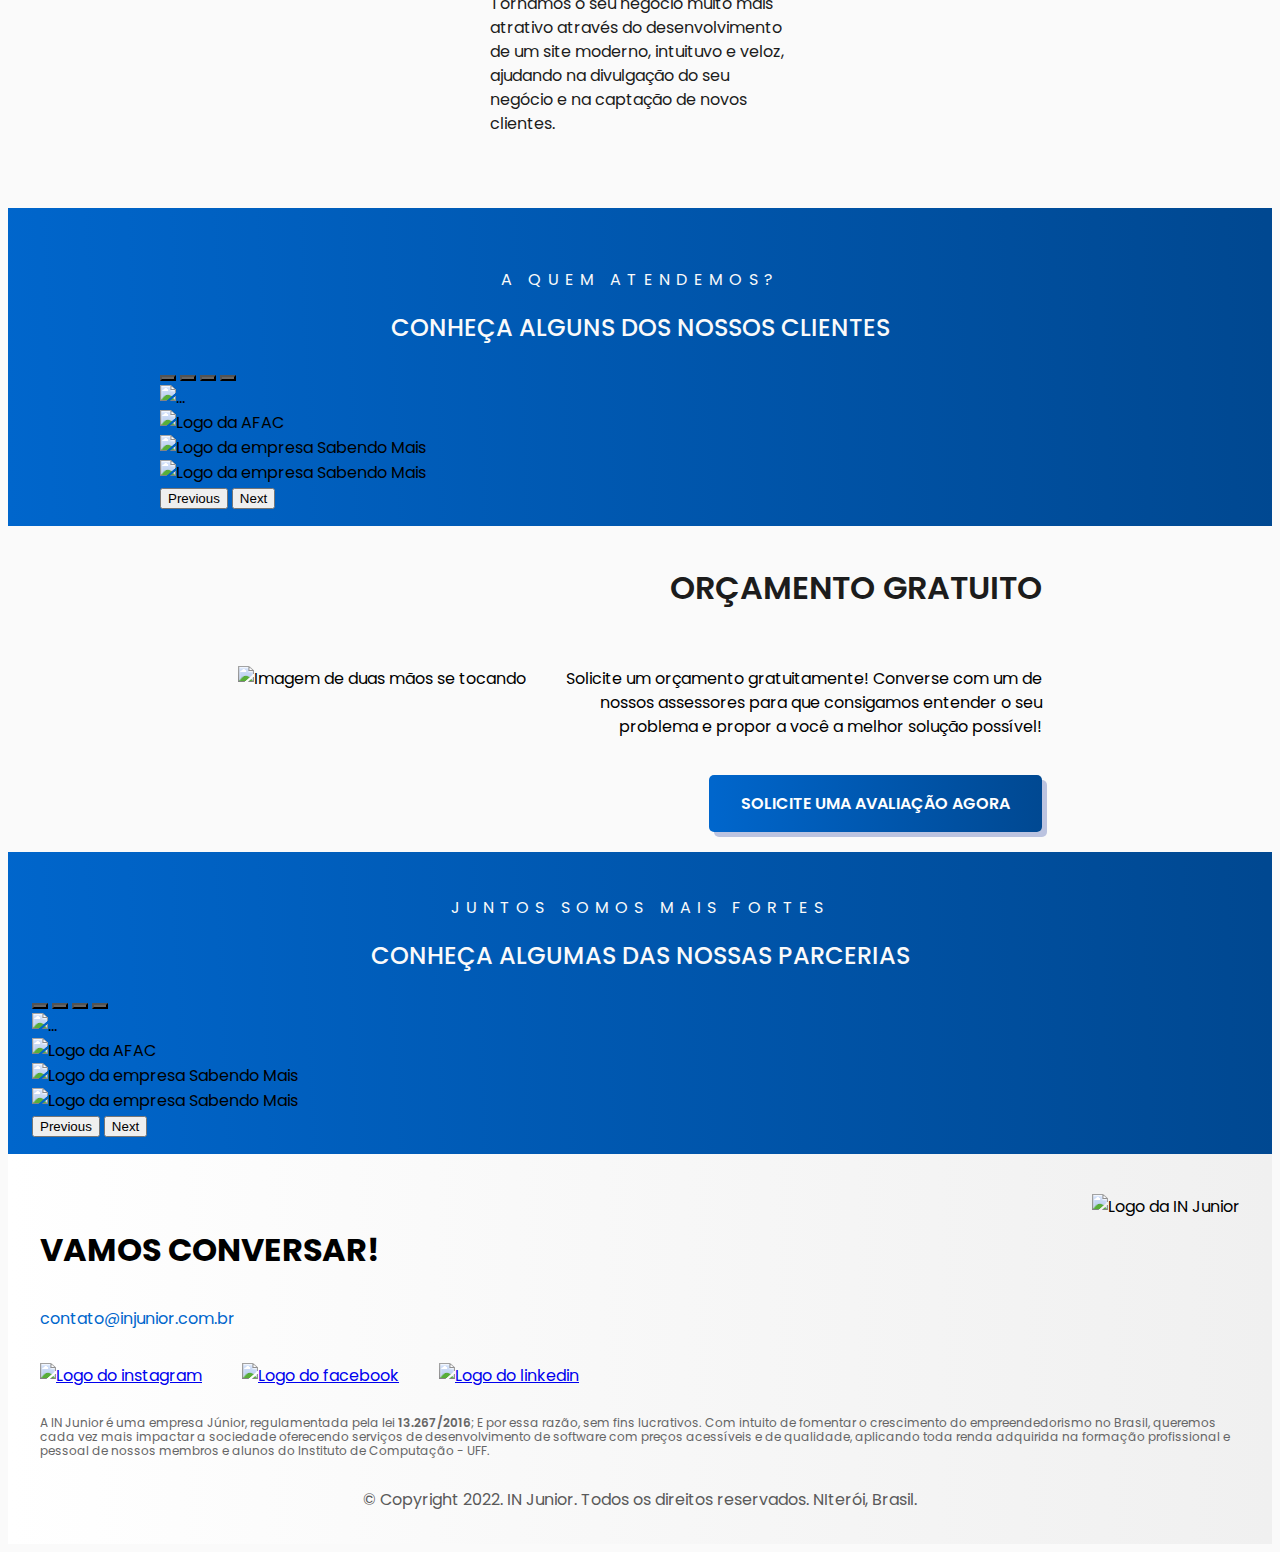
==== commit 48b9e3ed: "adicionei o footer nas outras paginas e fiz media nele para sumir quando for celular" ====
--- a/index.html
+++ b/index.html
@@ -1,5 +1,5 @@
 <!DOCTYPE html>
-<html lang="en">
+<html lang="pt-br">
 <head>
     <meta charset="UTF-8">
     <meta http-equiv="X-UA-Compatible" content="IE=edge">
@@ -13,133 +13,145 @@
 </head>
 <body>
     <header class="cabecalho">
-
-        <img class="container__item" src="./assets/Logo.svg" alt="Logo da IN JUNIOR">
-        <div class="container">
-
-            <input class="container__botao" type="checkbox" name="" id="menu">
-            <label for="menu" class=" ">
-                <span class="cabecalho__menu-hamburguer container__imagem"></span>
-            </label>
-            <ul class="lista-menu">
-                <li class="lista-menu__item">
-                    <a class="lista-menu__link" href="">INÍCIO</a>
-                </li>
-                <li class="lista-menu__item">
-                    <a class="lista-menu__link" href="">QUEM SOMOS</a>
-                </li> 
-                <li class="lista-menu__item">
-                    <a class="lista-menu__link" href="">PROCESSO SELETIVO</a>
-                </li>
-                <li class="lista-menu__item">
-                    <a class="lista-menu__link" href="">CONTATO</a>
-                </li>
-                
+        <div class="largura-site-wide">
+            <img class="container__item" src="./assets/Logo.svg" alt="Logo da IN JUNIOR">
+            <nav class="navegacao">
+                <a href="/contato.html" class="link-orcamento">Orçamento Grátis</a>
+    
+                <input class="navegacao__botao" type="checkbox" name="" id="menu">
+                <label for="menu" class=" ">
+                    <span class="cabecalho__menu-hamburguer navegacao__imagem"></span>
+                </label>
+                <ul class="lista-menu">
+                    <li class="lista-menu__item">
+                        <a class="lista-menu__link" href="./index.html">INÍCIO</a>
+                    </li>
+                    <li class="lista-menu__item">
+                        <a class="lista-menu__link" href="./quem-somos.html">QUEM SOMOS</a>
+                    </li>
+                    <li class="lista-menu__item">
+                        <a class="lista-menu__link" href="./processo-seletivo.html">PROCESSO SELETIVO</a>
+                    </li>
+                    <li class="lista-menu__item">
+                        <a class="lista-menu__link" href="./contato.html">CONTATO</a>
+                    </li>
+                </ul>
+            </nav>
+    
+            <ul class="opcoes">
+                <input class="opcoes__botao" type="checkbox" name="" id="opcoes-menu">
+                <label for="opcoes-menu" class="opcoes__rotulo">
+                    <li class="opcoes__item">Categorias</li>
+                </label>
+    
+                <ul class="lista-menu">
+    
+                    <li class="lista-menu__item">
+                        <a class="lista-menu__link" href="./index.html">INÍCIO</a>
+                    </li>
+                    <li class="lista-menu__item">
+                        <a class="lista-menu__link" href="./quem-somos.html">QUEM SOMOS</a>
+                    </li>
+                    <li class="lista-menu__item">
+                        <a class="lista-menu__link" href="./processo-seletivo.html">PROCESSO SELETIVO</a>
+                    </li>
+                    <li class="lista-menu__item">
+                        <a class="lista-menu__link" href="./contato.html">CONTATO</a>
+                    </li>
+                </ul>
             </ul>
-            
-            
         </div>
-        
-        <ul class="opcoes">
-            <input class="opcoes__botao" type="checkbox" name="" id="opcoes-menu">
-            <label for="opcoes-menu" class="opcoes__rotulo">
-                <li class="opcoes__item">Categorias</li>
-            </label>
-
-            <ul class="lista-menu">
-                
-                <li class="lista-menu__item">
-                    <a class="lista-menu__link" href="">INÍCIO</a>
-                </li>
-                <li class="lista-menu__item">
-                    <a class="lista-menu__link" href="">QUEM SOMOS</a>
-                </li> 
-                <li class="lista-menu__item">
-                    <a class="lista-menu__link" href="">PROCESSO SELETIVO</a>
-                </li>
-                <li class="lista-menu__item">
-                    <a class="lista-menu__link" href="">CONTATO</a>
-                </li>
-            </ul>
-        </ul>
-
-
     </header>
-
-
     <main>
         <section class="destaque">
-            <div class="destaque__container-textos">
-                <p>Precisa se destacar no mercado ou de um sistema personalizado para o seu negócio?</p>
-                <p>Veio ao lugar certo! Nós podemos desenvolver o seu software da maneira que você precisa.</p>
-                <a href="servicos.html">ENTENDA OS NOSSOS SERVIÇOS</a>
-            </div>
-            
-            <img src="./assets/logo l{IN}da.svg" alt="Logo da IN Junior">
+            <div class=" largura-site">
+                <div class="destaque__container-textos">
+                    <p>Precisa se destacar no mercado ou de um sistema personalizado para o seu negócio?</p>
+                    <p>Veio ao lugar certo! Nós podemos desenvolver o seu software da maneira que você precisa.</p>
+                    <a href="servicos.html">ENTENDA OS NOSSOS SERVIÇOS</a>
+                </div>
+                <svg width="380" height="230" viewBox="0 0 1942 1172" fill="none" xmlns="http://www.w3.org/2000/svg">
+                    <g clip-path="url(#clip0)">
+                    <path d="M642.44 644.329H769.866V777.923H340.46V644.232H467.887H475.387V636.732V271.675V264.175H467.887H340.46V130.581H769.964V264.175H642.44H634.94V271.675V636.829V644.329H642.44Z" fill="#0066CC" stroke="#0066CC" stroke-width="15"/>
+                    <path d="M1069.75 383.344L1056.65 368.617V388.33V777.826H895.038V130.581H1080.62L1429.64 527.078L1442.77 541.994V522.122V130.581H1602.42V777.923H1420.81L1069.75 383.344Z" fill="#0066CC" stroke="#0066CC" stroke-width="15"/>
+                    <path d="M503.869 1149.34L503.857 1149.36L503.846 1149.38C501.529 1153.48 498.678 1156.71 495.224 1159.16L495.192 1159.18L495.161 1159.21C491.645 1161.79 487.442 1163.7 482.526 1165.03C477.589 1166.37 472.649 1167 467.594 1167H319.948C315.265 1167 310.458 1166.3 305.609 1164.87C300.846 1163.46 296.615 1161.38 292.945 1158.58C289.262 1155.77 286.314 1152.4 284.126 1148.38C281.995 1144.47 280.82 1140.03 280.82 1134.9V1105.53H328.157V1124.29V1129.29H333.157H454.678H459.678V1124.29V1013.18V1008.18H454.678H420.15V970.566H507.113V1135C507.113 1141 505.958 1145.72 503.869 1149.34Z" fill="#666666" stroke="#666666" stroke-width="10"/>
+                    <path d="M544.998 1135V970.663H592.041V1124.38V1129.38H597.041H718.562H723.562V1124.38V970.663H770.899V1134.9C770.899 1140.02 769.733 1144.41 767.554 1148.28C765.136 1152.39 762.147 1155.78 758.481 1158.58C754.785 1161.4 750.637 1163.48 745.988 1164.87C741.248 1166.3 736.546 1167 731.869 1167H584.125C578.951 1167 573.933 1166.37 569.239 1165.04C564.532 1163.72 560.38 1161.81 556.709 1159.17C553.145 1156.62 550.315 1153.41 548.117 1149.47C546.13 1145.65 544.998 1140.94 544.998 1135Z" fill="#666666" stroke="#666666" stroke-width="10"/>
+                    <path d="M856.511 1048.33V1167H808.783V970.663H861.915L979.024 1093.37L987.641 1102.39V1089.91V970.663H1034.68V1166.9H981.558L865.128 1044.88L856.511 1035.85V1048.33Z" fill="#666666" stroke="#666666" stroke-width="10"/>
+                    <path d="M1120.1 970.663V1166.9H1073.06V970.663H1120.1Z" fill="#666666" stroke="#666666" stroke-width="10"/>
+                    <path d="M1161.02 988.274L1161.03 988.255L1161.04 988.236C1163.1 984.299 1165.97 981.107 1169.54 978.632C1173.29 976.027 1177.48 974.026 1182.13 972.716C1186.83 971.393 1191.75 970.761 1197.02 970.761H1344.86C1349.54 970.761 1354.24 971.462 1358.98 972.886C1363.63 974.283 1367.78 976.357 1371.47 979.18C1375.15 981.988 1378.14 985.387 1380.56 989.517C1382.79 993.309 1383.89 997.666 1383.89 1002.86V1135.1C1383.89 1140.21 1382.72 1144.6 1380.54 1148.47C1378.13 1152.59 1375.14 1155.98 1371.47 1158.78C1367.78 1161.6 1363.63 1163.67 1358.98 1165.07C1354.24 1166.49 1349.54 1167.2 1344.86 1167.2H1197.02C1191.84 1167.2 1186.83 1166.56 1182.13 1165.24C1177.42 1163.91 1173.27 1162 1169.6 1159.37C1166.04 1156.81 1163.21 1153.6 1161.01 1149.66C1159.02 1145.84 1157.89 1141.13 1157.89 1135.19V1002.76C1157.89 996.768 1159.04 991.97 1161.02 988.274ZM1331.55 1129.38H1336.55V1124.38V1013.28V1008.28H1331.55H1210.03H1205.03V1013.28V1124.38V1129.38H1210.03H1331.55Z" fill="#666666" stroke="#666666" stroke-width="10"/>
+                    <path d="M1580.17 1056.65H1580.88L1581.56 1056.45C1585.01 1055.45 1589.22 1053.32 1590.24 1048.74L1590.36 1048.2V1047.65V1015.91V1015.02L1590.06 1014.19C1589.26 1012.02 1587.69 1010.18 1585.63 1009.1C1584.48 1008.42 1583.25 1007.81 1581.88 1007.31L1581.05 1007.01H1580.17H1421.78V970.761H1616.47C1618.4 970.761 1620.7 971.374 1623.66 972.969C1626.52 974.565 1629.26 976.687 1631.67 979.175L1631.7 979.206L1631.73 979.237C1634.16 981.653 1636.14 984.452 1637.82 987.533C1639.36 990.351 1639.95 992.747 1639.95 994.876V1060.99C1639.95 1067.26 1638.55 1072.44 1636 1076.57C1633.26 1081 1629.7 1084.62 1625.31 1087.3L1625.28 1087.32L1625.25 1087.34C1620.68 1090.23 1615.56 1092.35 1609.67 1093.59L1609.63 1093.6L1609.58 1093.61C1603.61 1094.98 1597.53 1095.62 1591.43 1095.62H1578.94L1587.98 1104.24L1653.79 1167H1590.13L1512.79 1096.92L1511.36 1095.62H1509.43H1474.8H1469.8V1100.62V1167H1421.78V1056.65H1580.17Z" fill="#666666" stroke="#666666" stroke-width="10"/>
+                    <path d="M251.849 848.816H269.104V901.004H236.782C186.594 901.004 152.85 890.57 133.429 871.505C114.005 852.438 103.387 820.127 103.387 772.472V571.102C103.387 540.805 96.804 517.194 81.7635 502.452C67.3321 488.307 49.1535 481.32 27.9833 481.32H7.5V429.132H27.9833C49.1681 429.132 67.2563 422.134 81.6862 407.882C96.6926 393.061 103.387 369.484 103.387 338.961V136.616C103.387 88.758 114.009 56.2479 133.441 37.0842C152.859 17.9355 186.592 7.5 236.782 7.5H269.104V59.6884H251.849C230.962 59.6884 213.695 62.0088 200.467 67.044C187.132 72.1204 177.34 80.2077 172.77 91.875C167.881 103.964 165.781 123.556 165.781 149.665V348.503C165.781 372.014 160.412 391.706 150.026 407.922C139.637 424.143 123.909 437.381 102.392 447.461L87.8937 454.252L102.392 461.044C123.909 471.124 139.637 484.362 150.026 500.582C160.412 516.798 165.781 536.491 165.781 560.001V758.84C165.781 778.955 167.514 795.659 171.185 808.728C174.831 821.705 180.648 832.002 189.528 837.985C195.512 842.053 203.943 844.661 214.013 846.319C224.246 848.003 236.893 848.816 251.849 848.816Z" fill="#666666" stroke="#666666" stroke-width="15"/>
+                    <path d="M1706.3 901.004H1672.9V848.816H1691.33C1707.85 848.816 1721.87 847.555 1733.24 844.908C1744.52 842.282 1753.84 838.143 1760.26 831.883C1766.81 825.491 1771.04 815.731 1773.7 803.85C1776.4 791.827 1777.69 776.764 1777.69 758.84V560.001C1777.69 536.484 1783.03 516.789 1793.39 500.573C1803.74 484.354 1819.42 471.119 1840.89 461.041L1855.35 454.252L1840.89 447.463C1819.42 437.386 1803.74 424.151 1793.39 407.932C1783.03 391.716 1777.69 372.02 1777.69 348.503V149.665C1777.69 129.901 1775.85 113.333 1771.96 100.219C1768.08 87.1379 1761.93 76.7873 1752.8 70.5401L1752.78 70.5257L1752.75 70.5114C1746.75 66.4676 1738.4 63.853 1728.45 62.1889C1718.35 60.5022 1705.95 59.6884 1691.33 59.6884H1672.9V7.5H1706.3C1756.55 7.5 1790.31 18.0193 1809.84 37.0968C1829.27 56.2621 1839.89 88.7685 1839.89 136.616V338.961C1839.89 369.456 1846.47 393.049 1861.49 407.882C1875.91 422.127 1893.9 429.132 1915.09 429.132H1934.5V481.32H1915.09C1893.92 481.32 1875.84 488.308 1861.5 502.459C1846.47 517.201 1839.89 540.809 1839.89 571.102V772.472C1839.89 820.139 1829.26 852.531 1809.86 871.493L1809.85 871.499L1809.84 871.505C1790.43 890.566 1756.59 901.004 1706.3 901.004Z" fill="#666666" stroke="#666666" stroke-width="15"/>
+                    </g>
+                    <defs>
+                    <clipPath id="clip0">
+                    <rect width="1942" height="1172" fill="white"/>
+                    </clipPath>
+                    </defs>
+                    </svg>            
+            </div>
         </section>
 
         <section class="resultado">
-            <div class="resultado__container">
-                <img class="resultado__imagem-grande" src="./assets/foguetinho.svg" alt="Imagem de homem em cima de um foguete">
-                <p class="resultado__titulo">ESFORÇO COMPROVADO EM RESULTADOS </p>
-                <img class="resultado__imagem-pequena" src="./assets/foguetinho-pequeno.svg" alt="Imagem de homem em cima de um foguete">
-            </div>
-            <div class="resultado__numeros">
-                <div>
-                    <p class="numero">+8</p>
-                    <p class="resultado__numero__textos">Anos de mercado</p>
-                </div>
-
-                <div>
-                    <p class="numero">+43</p>
-                    <p class="resultado__numero__textos">Projetos concluídos</p>
-                </div>
-
-                <div>
-                    <p class="numero">90%</p>
-                    <p class="resultado__numero__textos">De satisfação do cliente</p>
+            <div class="largura-site">
+                <div class="resultado__container">
+                    <img width="134" height="145" class="resultado__imagem-grande" src="./assets/foguetinho.png" alt="Imagem de uma pessoa em cima de um foguete">
+                    <p class="resultado__titulo">ESFORÇO <br> COMPROVADO <br> EM RESULTADOS </p>
+                </div>
+                <div class="resultado__numeros">
+                    <div>
+                        <p class="numero">+8</p>
+                        <p class="resultado__numero__textos">Anos de mercado</p>
+                    </div>
+                    <div>
+                        <p class="numero">+43</p>
+                        <p class="resultado__numero__textos">Projetos concluídos</p>
+                    </div>
+                    <div>
+                        <p class="numero">90%</p>
+                        <p class="resultado__numero__textos">De satisfação <br> do cliente</p>
+                    </div>
                 </div>
             </div>
 
         </section>
 
         <section class="solucoes">
-            <h3>O que fazemos?</h3>
-            <h2>entenda as nossas soluções!</h2>
-
-            <div class="solucoes__container">
-                <article>
-                    <div class="solucoes__container__titulo-imagem">
-                        <img src="./assets/sistemas-pequeno.svg" alt="Imagem de site com duas engrenagens, representando sistemas">
-                        <h4>Sistemas</h4>
-                    </div>
-                    <div class="solucoes__caixa">
-                        
-                        <p>Tornamos o seu negócio muito mais atrativo através do desenvolvimento de um site moderno, intuituvo e veloz, ajudando na divulgação do seu negócio e na captação de novos clientes.</p>
-                    </div>
-                </article>
-
-                <article>
-                    <div class="solucoes__container__titulo-imagem">
-                        <img class="solucoes__imagem" src="./assets/sistemas-pequeno.svg" alt="Imagem de um site representando uma landing page">
-                        <h4>Sites e landing pages</h4>
-                    </div>
-                    <div class="solucoes__caixa">
-                        
-                        <p>Tornamos o seu negócio muito mais atrativo através do desenvolvimento de um site moderno, intuituvo e veloz, ajudando na divulgação do seu negócio e na captação de novos clientes.</p>
-                    </div>
-                </article>
-
-                <article>
-                    <div class="solucoes__container__titulo-imagem">
-                        <img src="./assets/aplicativos-pequeno.svg" alt="Imagem de um aplicativo">
-                        <h4>Aplicativos</h4>
-                    </div>
-                    <div class="solucoes__caixa">
-                        
-                        <p>Tornamos o seu negócio muito mais atrativo através do desenvolvimento de um site moderno, intuituvo e veloz, ajudando na divulgação do seu negócio e na captação de novos clientes.</p>
-                    </div>
-                </article>
+            <div class="largura-site">
+                <h3>O que fazemos?</h3>
+                <h2>entenda as nossas soluções!</h2>
+                <div class="solucoes__container">
+                    <article>
+                        <div class="solucoes__container__titulo-imagem">
+                            <img class="solucoes__imagem" src="./assets/sistemas-pequeno.svg" alt="Imagem de site com duas engrenagens, representando sistemas">
+                            <h4>Sistemas</h4>
+                        </div>
+                        <div class="solucoes__caixa">
+                
+                            <p>Tornamos o seu negócio muito mais atrativo através do desenvolvimento de um site moderno, intuituvo e veloz, ajudando na divulgação do seu negócio e na captação de novos clientes.</p>
+                        </div>
+                    </article>
+                    <article>
+                        <div class="solucoes__container__titulo-imagem">
+                            <img class="solucoes__imagem" src="./assets/sites-pequeno.svg" alt="Imagem de um site representando uma landing page">
+                            <h4>Sites e landing pages</h4>
+                        </div>
+                        <div class="solucoes__caixa">
+                
+                            <p>Tornamos o seu negócio muito mais atrativo através do desenvolvimento de um site moderno, intuituvo e veloz, ajudando na divulgação do seu negócio e na captação de novos clientes.</p>
+                        </div>
+                    </article>
+                    <article>
+                        <div class="solucoes__container__titulo-imagem">
+                            <img class="solucoes__imagem" src="./assets/aplicativos-pequeno.svg" alt="Imagem de um aplicativo">
+                            <h4>Aplicativos</h4>
+                        </div>
+                        <div class="solucoes__caixa">
+                
+                            <p>Tornamos o seu negócio muito mais atrativo através do desenvolvimento de um site moderno, intuituvo e veloz, ajudando na divulgação do seu negócio e na captação de novos clientes.</p>
+                        </div>
+                    </article>
+                </div>
             </div>
 
         </section>
@@ -149,6 +161,76 @@
             <h3>A QUEM ATENDEMOS?</h3>
 
             <h2>CONHEÇA ALGUNS DOS NOSSOS CLIENTES</h2>
+
+            <div id="carouselExampleIndicators" class="carousel slide largura-site" data-bs-ride="carousel">
+                <div class="carousel-indicators">
+                    <button type="button" data-bs-target="#carouselExampleIndicators" data-bs-slide-to="0" class="active" aria-current="true" aria-label="Slide 1"></button>
+                    <button type="button" data-bs-target="#carouselExampleIndicators" data-bs-slide-to="1" aria-label="Slide 2"></button>
+                    <button type="button" data-bs-target="#carouselExampleIndicators" data-bs-slide-to="2" aria-label="Slide 3"></button>
+                    <button type="button" data-bs-target="#carouselExampleIndicators" data-bs-slide-to="3" aria-label="Slide 4"></button>
+                </div>
+                <div class="carousel-inner">
+                    <div class="carousel-item active p-5">
+                        <img src="./assets/coca-cola.svg" class="d-block w-80 container-fluid" alt="...">
+                    </div>
+                    <div class="carousel-item p-5">
+                        <img src="./assets/afac.svg" class="d-block w-80 container-fluid" alt="Logo da AFAC">
+                    </div>
+                    <div class="carousel-item p-5">
+                        <img src="./assets/sabendo-mais.svg" class="d-block w-80 container-fluid" alt="Logo da empresa Sabendo Mais">
+                    </div>
+                    <div class="carousel-item p-5">
+                        <img src="./assets/fiocruz.svg" class="d-block w-80 container-fluid" alt="Logo da empresa Sabendo Mais">
+                    </div>
+                    
+                </div>
+                <button class="carousel-control-prev" type="button" data-bs-target="#carouselExampleIndicators" data-bs-slide="prev">
+                    <span class="carousel-control-prev-icon" aria-hidden="true"></span>
+                    <span class="visually-hidden">Previous</span>
+                </button>
+                <button class="carousel-control-next" type="button" data-bs-target="#carouselExampleIndicators" data-bs-slide="next">
+                    <span class="carousel-control-next-icon" aria-hidden="true"></span>
+                    <span class="visually-hidden">Next</span>
+                </button>
+            </div>
+
+            <!-- <div class="clientes__container">
+                <div class="elipse">
+                    <img src="./assets/logo-coca-cola.svg" alt="Logo da Coca-cola">
+                </div>
+
+                <div class="elipse">
+                    <img src="./assets/logo-afac.svg" alt="Logo da AFAC">
+                </div>
+
+                <div class="elipse">
+                    <img src="./assets/logo-sabendomais.svg" alt="Logo da empresa Sabendo Mais">
+                </div>
+
+                <div class="elipse">
+                    <img src="./assets/logo-fiocruz.svg" alt="Logo da Fiocruz">
+                </div>
+            </div> -->
+        </section>
+
+        <section class="orcamento">
+            <div class="orcamento__container largura-site">
+                <img src="./assets/mao-pequena.svg" alt="Imagem de duas mãos se tocando">
+                
+                <div class="orcamento__textos">
+                    <h2 class="orcamento__textos-titulo">ORÇAMENTO GRATUITO</h2>
+                    
+                    <h3 class="orcamento__textos-paragrafo">Solicite um orçamento gratuitamente! Converse com um de nossos assessores para que consigamos entender o seu problema e propor a você a melhor solução possível!</h3>
+                    <a href="/contato.html" class="orcamento__botao">SOLICITE UMA AVALIAÇÃO AGORA</a>
+                
+                </div>
+            </div>
+        </section>
+
+        <section class="parcerias">
+            <h3>JUNTOS SOMOS MAIS FORTES</h3>
+
+            <h2>CONHEÇA ALGUMAS DAS NOSSAS PARCERIAS</h2>
 
             <div id="carouselExampleIndicators" class="carousel slide" data-bs-ride="carousel">
                 <div class="carousel-indicators">
@@ -182,79 +264,6 @@
                 </button>
             </div>
 
-            <!-- <div class="clientes__container">
-                <div class="elipse">
-                    <img src="./assets/logo-coca-cola.svg" alt="Logo da Coca-cola">
-                </div>
-
-                <div class="elipse">
-                    <img src="./assets/logo-afac.svg" alt="Logo da AFAC">
-                </div>
-
-                <div class="elipse">
-                    <img src="./assets/logo-sabendomais.svg" alt="Logo da empresa Sabendo Mais">
-                </div>
-
-                <div class="elipse">
-                    <img src="./assets/logo-fiocruz.svg" alt="Logo da Fiocruz">
-                </div>
-            </div> -->
-        </section>
-
-        <section class="orcamento">
-            <div class="orcamento__container">
-
-                <div class="orcamento__textos">
-                    <h2 class="orcamento__textos-titulo">ORÇAMENTO GRATUITO</h2>
-
-                    <h3 class="orcamento__textos-paragrafo">Solicite um orçamento gratuitamente! Converse com um de nossos assessores para que consigamos entender o seu problema e propor a você a melhor solução possível!</h3>
-                
-                </div>
-
-                <div class="orcamento__img-botao">
-                    <img src="./assets/mao-pequena.svg" alt="Imagem de duas mãos se tocando">
-                    <p class="orcamento__botao">SOLICITE UMA AVALIAÇÃO AGORA</p>
-                </div>
-            </div>
-        </section>
-
-        <section class="parcerias">
-            <h3>JUNTOS SOMOS MAIS FORTES</h3>
-
-            <h2>CONHEÇA ALGUMAS DAS NOSSAS PARCERIAS</h2>
-
-            <div id="carouselExampleIndicators" class="carousel slide" data-bs-ride="carousel">
-                <div class="carousel-indicators">
-                    <button type="button" data-bs-target="#carouselExampleIndicators" data-bs-slide-to="0" class="active" aria-current="true" aria-label="Slide 1"></button>
-                    <button type="button" data-bs-target="#carouselExampleIndicators" data-bs-slide-to="1" aria-label="Slide 2"></button>
-                    <button type="button" data-bs-target="#carouselExampleIndicators" data-bs-slide-to="2" aria-label="Slide 3"></button>
-                    <button type="button" data-bs-target="#carouselExampleIndicators" data-bs-slide-to="3" aria-label="Slide 4"></button>
-                </div>
-                <div class="carousel-inner">
-                    <div class="carousel-item active p-5">
-                        <img src="./assets/coca-cola.svg" class="d-block w-80 container-fluid" alt="...">
-                    </div>
-                    <div class="carousel-item p-5">
-                        <img src="./assets/afac.svg" class="d-block w-80 container-fluid" alt="Logo da AFAC">
-                    </div>
-                    <div class="carousel-item p-5">
-                        <img src="./assets/sabendo-mais.svg" class="d-block w-80 container-fluid" alt="Logo da empresa Sabendo Mais">
-                    </div>
-                    <div class="carousel-item p-5">
-                        <img src="./assets/fiocruz.svg" class="d-block w-80 container-fluid" alt="Logo da empresa Sabendo Mais">
-                    </div>
-                    
-                </div>
-                <button class="carousel-control-prev" type="button" data-bs-target="#carouselExampleIndicators" data-bs-slide="prev">
-                    <span class="carousel-control-prev-icon" aria-hidden="true"></span>
-                    <span class="visually-hidden">Previous</span>
-                </button>
-                <button class="carousel-control-next" type="button" data-bs-target="#carouselExampleIndicators" data-bs-slide="next">
-                    <span class="carousel-control-next-icon" aria-hidden="true"></span>
-                    <span class="visually-hidden">Next</span>
-                </button>
-            </div>
-
 
         </section>
 
@@ -262,21 +271,23 @@
 
 
     <footer>
-        <div class="footer__container">
+        <div class="footer__container largura-site-wide">
             <div class="footer__container-imagem-textos">
                 <div class="footer__container-informacao">
                     <h3 class="footer__titulo">Vamos conversar!</h3>
+                    <!-- TROCAR PARA MAIL TO -->
                     <p class="footer__contato">contato@injunior.com.br</p>
                 </div>
                 <img class="footer__logo" src="./assets/logo-in-pequena.svg" alt="Logo da IN Junior">
             </div>
             
-            <div class="footer__imagens">
-                <img src="./assets/instagram.svg" alt="Logo do instagram">
-                <img src="./assets/facebook.svg" alt="Logo do facebook">
-                <img src="./assets/linkedin.svg" alt="Logo do linkedin">
-            </div>
-            <p class="footer__copyright">© Copyright 2021. IN Junior. Todos os direitos reservados. NIterói, Brasil.</p>
+            <div class="footer__social">
+                <a href="#"><img src="./assets/instagram.svg" alt="Logo do instagram"></a>
+                <a href="#"><img src="./assets/facebook.svg" alt="Logo do facebook"></a>
+                <a href="#"><img src="./assets/linkedin.svg" alt="Logo do linkedin"></a>
+            </div>
+            <p class="footer__disclaimer">A IN Junior é uma empresa Júnior, regulamentada pela lei <a href="http://www.planalto.gov.br/ccivil_03/_ato2015-2018/2016/lei/l13267.htm">13.267/2016</a>; E por essa razão, sem fins lucrativos. Com intuito de fomentar o crescimento do empreendedorismo no Brasil, queremos cada vez mais impactar a sociedade oferecendo serviços de desenvolvimento de software com preços acessíveis e de qualidade, aplicando toda renda adquirida na formação profissional e pessoal de nossos membros e alunos do Instituto de Computação - UFF.</p>
+            <p class="footer__copyright">© Copyright 2022. IN Junior. Todos os direitos reservados. NIterói, Brasil.</p>
         </div>
         
     </footer>
--- a/styles/style.css
+++ b/styles/style.css
@@ -1,23 +1,55 @@
 body {
   font-family: "Poppins", sans-serif;
-}
-
-.header-container {
-  padding: 1rem 0 0 1.25rem;
-  display: flex;
-  align-items: center;
+  background-color: #FAFAFA;
+}
+
+.largura-site {
+  max-width: 960px;
+  width: 100%;
+  margin: auto;
+}
+
+.largura-site-wide {
+  max-width: 1200px;
+  width: 100%;
+  margin: auto;
+}
+
+.cabecalho {
+  background-color: #FAFAFA;
   display: flex;
   justify-content: space-between;
-}
-
-.header-container img {
-  height: 3rem;
-}
-
-.btn-orcamento {
-  display: none;
-}
-
+  align-items: center;
+  position: -webkit-sticky;
+  position: sticky;
+  top: 0;
+  padding: 0.75rem;
+  z-index: 500;
+}
+
+header > div {
+  display: flex;
+  align-items: center;
+  justify-content: space-between;
+}
+
+.link-orcamento {
+  font-size: 1rem;
+  font-weight: 600;
+  color: #1C1C1C;
+  padding: 0.5rem 1rem;
+  margin-right: 1rem;
+  border-radius: 5px;
+  border: 2px solid #0066CC;
+  text-transform: uppercase;
+  text-decoration: none;
+}
+
+@media only screen and (max-width: 480px) {
+  .link-orcamento {
+    display: none;
+  }
+}
 .cabecalho__menu-hamburguer {
   width: 24px;
   height: 24px;
@@ -27,23 +59,7 @@
   display: inline-block;
 }
 
-.container__botao:checked ~ .container__rotulo > .cabecalho__menu-hamburguer {
-  background-image: url(../../assets/menu-hamburguer.svg);
-}
-
-.container__botao:checked ~ .container__rotulo {
-  background: #0066CC;
-}
-
-.cabecalho {
-  background-color: #FFFFFF;
-  display: flex;
-  justify-content: space-between;
-  align-items: center;
-  position: relative;
-}
-
-.container {
+.navegacao {
   display: flex;
   align-items: center;
   justify-content: flex-end;
@@ -51,7 +67,7 @@
   gap: 30px; */
 }
 
-.container__imagem {
+.navegacao__imagem {
   padding: 1em;
 }
 
@@ -63,11 +79,11 @@
   background-color: #FFFFFF;
 }
 
-.container__botao:checked ~ .lista-menu {
+.navegacao__botao:checked ~ .lista-menu {
   display: block;
 }
 
-.container__botao {
+.navegacao__botao {
   display: none;
 }
 
@@ -93,17 +109,21 @@
   display: none;
 }
 
-.container__texto {
+.navegacao__texto {
   display: none;
 }
 
-.destaque {
-  display: flex;
-  padding: 3rem 1.5rem 0 1.5rem;
+.destaque > div {
+  display: flex;
+  padding: 4rem 1.5rem;
   justify-content: space-between;
-  align-items: center;
-}
-.destaque p:first-child {
+  gap: 2rem;
+  align-items: center;
+  /* IN */
+  /* junior */
+  /* {} */
+}
+.destaque > div p:first-child {
   font-size: 1.5rem;
   font-weight: 600;
   line-height: 1.5rem;
@@ -112,7 +132,7 @@
   margin-bottom: 1rem;
   text-align: left;
 }
-.destaque p:nth-child(2) {
+.destaque > div p:nth-child(2) {
   font-size: 1rem;
   font-weight: 300;
   line-height: 1.5rem;
@@ -121,53 +141,203 @@
   margin-bottom: 1.5rem;
   text-align: left;
 }
-.destaque a {
+.destaque > div a {
   font-size: 1rem;
   font-weight: 600;
   padding: 1rem 2rem;
   background: linear-gradient(89.13deg, #0066CC 1.18%, #004891 101.08%);
-  box-shadow: 3px 3px 4px rgba(0, 0, 0, 0.25), inset 5px 5px 10px #0075EB;
+  box-shadow: 5px 5px 0px 0px rgba(0, 32, 146, 0.2509803922);
   border-radius: 5px;
   text-transform: uppercase;
   text-decoration: none;
   text-align: center;
   display: inline-block;
   color: #FFFFFF;
-}
-.destaque img {
-  display: none;
+  transition: transform 0.3s, box-shadow 0.3s;
+}
+.destaque > div a:hover {
+  box-shadow: 3px 3px 0px 0px rgba(0, 32, 146, 0.2509803922);
+  transform: translate(1px, 1px);
+}
+.destaque > div .destaque__container-textos {
+  flex: 0 1 500px;
+}
+.destaque > div svg {
+  width: 35%;
+}
+@media only screen and (max-width: 700px) {
+  .destaque > div svg {
+    display: none;
+  }
+}
+.destaque > div svg path:nth-child(1) {
+  stroke-dasharray: 2693.4;
+  stroke-dashoffset: 2693.4;
+  -webkit-animation-delay: 0.1s, 2.5s;
+          animation-delay: 0.1s, 2.5s;
+  color: #0066CC;
+}
+.destaque > div svg path:nth-child(2) {
+  stroke-dasharray: 3899.6;
+  stroke-dashoffset: 3899.6;
+  -webkit-animation-delay: 0.2s, 2.5s;
+          animation-delay: 0.2s, 2.5s;
+  color: #0066CC;
+}
+.destaque > div svg path:nth-child(3) {
+  stroke-dasharray: 942.9;
+  stroke-dashoffset: 942.9;
+  -webkit-animation-delay: 0.6s, 2.5s;
+          animation-delay: 0.6s, 2.5s;
+  color: #666;
+}
+.destaque > div svg path:nth-child(4) {
+  stroke-dasharray: 1132.8;
+  stroke-dashoffset: 1132.8;
+  -webkit-animation-delay: 0.65s, 2.5s;
+          animation-delay: 0.65s, 2.5s;
+  color: #666;
+}
+.destaque > div svg path:nth-child(5) {
+  stroke-dasharray: 1219.7;
+  stroke-dashoffset: 1219.7;
+  -webkit-animation-delay: 0.7s, 2.5s;
+          animation-delay: 0.7s, 2.5s;
+  color: #666;
+}
+.destaque > div svg path:nth-child(6) {
+  stroke-dasharray: 486.5;
+  stroke-dashoffset: 486.5;
+  -webkit-animation-delay: 0.75s, 2.5s;
+          animation-delay: 0.75s, 2.5s;
+  color: #666;
+}
+.destaque > div svg path:nth-child(7) {
+  stroke-dasharray: 1291.9;
+  stroke-dashoffset: 1291.9;
+  -webkit-animation-delay: 0.8s, 2.5s;
+          animation-delay: 0.8s, 2.5s;
+  color: #666;
+}
+.destaque > div svg path:nth-child(8) {
+  stroke-dasharray: 1334.9;
+  stroke-dashoffset: 1334.9;
+  -webkit-animation-delay: 0.85s, 2.5s;
+          animation-delay: 0.85s, 2.5s;
+  color: #666;
+}
+.destaque > div svg path:nth-child(9) {
+  stroke-dasharray: 2378.6;
+  stroke-dashoffset: 2378.6;
+  -webkit-animation-delay: 0.7s, 2.5s;
+          animation-delay: 0.7s, 2.5s;
+  color: #666;
+}
+.destaque > div svg path:nth-child(10) {
+  stroke-dasharray: 2380.5;
+  stroke-dashoffset: -2380.5;
+  -webkit-animation-delay: 0.7s, 2.5s;
+          animation-delay: 0.7s, 2.5s;
+  color: #666;
+}
+.destaque > div svg g path {
+  fill: transparent;
+  -webkit-animation: logo-animation 2s ease forwards, logo-color-animation 1s ease forwards;
+          animation: logo-animation 2s ease forwards, logo-color-animation 1s ease forwards;
+}
+@-webkit-keyframes logo-animation {
+  to {
+    stroke-dashoffset: 0;
+  }
+}
+@keyframes logo-animation {
+  to {
+    stroke-dashoffset: 0;
+  }
+}
+@-webkit-keyframes logo-color-animation {
+  to {
+    fill: currentColor;
+  }
+}
+@keyframes logo-color-animation {
+  to {
+    fill: currentColor;
+  }
 }
 
 .resultado {
   background: linear-gradient(87.76deg, #0066CC 0.01%, #004891 99.48%);
-  display: flex;
-  flex-direction: column;
   width: 100%;
-  align-items: center;
-  padding-bottom: 2.5rem;
-  margin-top: 2.5rem;
-  justify-content: space-between;
+}
+.resultado > div {
+  display: flex;
+  flex-direction: row;
+  flex-wrap: wrap;
+  align-items: center;
+  justify-content: space-evenly;
+  padding: 2rem 10px;
+  row-gap: 2rem;
 }
 .resultado .resultado__container {
   display: flex;
-}
-.resultado .resultado__container .resultado__imagem-grande {
-  display: none;
+  flex: 0 1 450px;
+  align-items: center;
+  justify-content: space-evenly;
+  gap: 2rem;
 }
 .resultado .resultado__container img {
-  align-self: flex-start;
-  position: relative;
-  top: -3.75rem;
-  right: 0.25rem;
+  will-change: transform;
+  --x-offset: 30px;
+  --y-offset: -70px;
+  --scale: 2;
+  -webkit-animation: floating 3s infinite alternate;
+          animation: floating 3s infinite alternate;
+  transform-origin: top right;
+  transform: translateX(30px) translateY(-70px) scale(2);
+}
+@-webkit-keyframes floating {
+  from {
+    transform: translateX(var(--x-offset)) translateY(calc(var(--y-offset) - 10px)) scale(var(--scale));
+  }
+  to {
+    transform: translateX(var(--x-offset)) translateY(var(--y-offset)) scale(var(--scale));
+  }
+}
+@keyframes floating {
+  from {
+    transform: translateX(var(--x-offset)) translateY(calc(var(--y-offset) - 10px)) scale(var(--scale));
+  }
+  to {
+    transform: translateX(var(--x-offset)) translateY(var(--y-offset)) scale(var(--scale));
+  }
+}
+@media only screen and (max-width: 600px) {
+  .resultado .resultado__container {
+    flex-direction: row-reverse;
+  }
+  .resultado .resultado__container img {
+    --x-offset: 10px;
+    --scale: 1.5;
+    transform: translateX(10px) translateY(-70px) scale(1.5);
+  }
+}
+@media only screen and (max-width: 420px) {
+  .resultado .resultado__container {
+    gap: 1rem;
+  }
+  .resultado .resultado__container img {
+    --x-offset: 10px;
+    --scale: 1.2;
+    transform: translateX(10px) translateY(-70px) scale(1.2);
+  }
 }
 .resultado .resultado__container .resultado__titulo {
   font-weight: 600;
   font-size: 1.5rem;
-  color: #FAFAFA;
-  align-self: center;
-  position: relative;
-  left: 1.5rem;
-  top: 1rem;
+  font-size: clamp(1.2rem, 1rem + 1vw, 1.5rem);
+  line-height: 1.5;
+  color: #FAFAFA;
 }
 .resultado .resultado__numeros {
   display: flex;
@@ -179,6 +349,7 @@
   display: flex;
   flex-direction: column;
   align-items: center;
+  gap: 0.5rem;
 }
 .resultado .resultado__numeros .numero {
   font-size: 2.5rem;
@@ -187,6 +358,7 @@
 }
 .resultado .resultado__numeros .resultado__numero__textos {
   font-size: 1rem;
+  line-height: 1.5;
   font-weight: 400;
   color: #FAFAFA;
   text-align: center;
@@ -194,7 +366,7 @@
 }
 
 .solucoes {
-  padding: 0 1.5rem 0 1.5rem;
+  padding: 3rem 1.5rem;
 }
 .solucoes h3 {
   text-align: center;
@@ -203,8 +375,7 @@
   font-size: 1rem;
   text-align: center;
   letter-spacing: 0.385em;
-  color: #000000;
-  padding-top: 2.5rem;
+  color: #1C1C1C;
 }
 .solucoes h2 {
   text-align: center;
@@ -212,25 +383,36 @@
   padding-bottom: 2.5rem;
   font-weight: 500;
   font-size: 1.5rem;
-  line-height: 1.5rem;
-  text-align: center;
-  text-transform: uppercase;
-  color: #000000;
+  line-height: 1;
+  text-align: center;
+  text-transform: uppercase;
+  color: #1C1C1C;
 }
 .solucoes .solucoes__container {
   display: flex;
-  flex-direction: column;
+  flex-wrap: wrap;
+  justify-content: space-evenly;
+  gap: 0.8rem;
 }
 .solucoes .solucoes__container article {
-  padding-bottom: 2.5rem;
+  padding: 0.5rem;
+  flex: 0 1 30ch;
 }
 .solucoes .solucoes__container .solucoes__container__titulo-imagem {
   display: flex;
   align-items: center;
   gap: 1rem;
 }
+@media only screen and (min-width: 900px) {
+  .solucoes .solucoes__container .solucoes__container__titulo-imagem {
+    flex-direction: column-reverse;
+  }
+  .solucoes .solucoes__container .solucoes__imagem {
+    height: 80px;
+  }
+}
 .solucoes .solucoes__container h4 {
-  text-align: center;
+  text-align: left;
   font-weight: 600;
   font-size: 1.25rem;
   color: #1C1C1C;
@@ -245,23 +427,474 @@
   font-size: 1rem;
   line-height: 150%;
   color: #1C1C1C;
-  text-align: justify;
+  text-align: left;
 }
 
 .clientes {
   background: linear-gradient(87.76deg, #0066CC 0.01%, #004891 99.48%);
+  padding: 3rem 1.5rem 1rem;
 }
 .clientes h3 {
   text-transform: uppercase;
   font-weight: 400;
   font-size: 1rem;
-  line-height: 1rem;
+  line-height: 1;
   text-align: center;
   letter-spacing: 0.385em;
   color: #FAFAFA;
-  padding-top: 2.5rem;
 }
 .clientes h2 {
+  text-align: center;
+  padding-top: 0.5rem;
+  font-weight: 500;
+  font-size: 1.5rem;
+  line-height: 1;
+  text-align: center;
+  text-transform: uppercase;
+  color: #FAFAFA;
+}
+.clientes .carousel img {
+  width: unset;
+}
+
+.orcamento__container {
+  display: flex;
+  align-items: center;
+  justify-content: center;
+  flex-wrap: wrap;
+  gap: 2rem;
+  padding: 3rem 1.5rem;
+}
+.orcamento__container img {
+  padding-bottom: 1.25rem;
+}
+.orcamento__container .orcamento__textos {
+  display: flex;
+  flex-direction: column;
+  text-align: left;
+}
+@media only screen and (min-width: 900px) {
+  .orcamento__container .orcamento__textos {
+    text-align: right;
+    align-items: flex-end;
+  }
+}
+.orcamento__container .orcamento__textos .orcamento__textos-titulo {
+  font-weight: 600;
+  font-size: 1.5rem;
+  font-size: clamp(1.5rem, 1rem + 2vw, 2rem);
+  line-height: 1;
+  color: #1C1C1C;
+}
+.orcamento__container .orcamento__textos .orcamento__textos-paragrafo {
+  font-weight: 400;
+  font-size: 1rem;
+  max-width: 50ch;
+  line-height: 1.5rem;
+  color: #000000;
+  padding: 1.25rem 0;
+}
+.orcamento__container .orcamento__textos .orcamento__botao {
+  font-size: 1rem;
+  font-weight: 600;
+  padding: 1rem 2rem;
+  background: linear-gradient(89.13deg, #0066CC 1.18%, #004891 101.08%);
+  box-shadow: 5px 5px 0px 0px rgba(0, 32, 146, 0.2509803922);
+  border-radius: 5px;
+  text-transform: uppercase;
+  text-decoration: none;
+  text-align: center;
+  color: #FFFFFF;
+  transition: box-shadow 0.3s, transform 0.3s;
+}
+.orcamento__container .orcamento__textos .orcamento__botao:hover {
+  box-shadow: 3px 3px 0px 0px rgba(0, 32, 146, 0.2509803922);
+  transform: translate(1px, 1px);
+}
+
+.parcerias {
+  background: linear-gradient(87.76deg, #0066CC 0.01%, #004891 99.48%);
+  padding: 3rem 1.5rem 1rem;
+}
+.parcerias .carousel img {
+  width: unset;
+}
+
+.parcerias h3 {
+  text-transform: uppercase;
+  font-weight: 400;
+  font-size: 1rem;
+  line-height: 1;
+  text-align: center;
+  letter-spacing: 0.385em;
+  color: #FAFAFA;
+  margin: 0 auto;
+}
+
+.parcerias h2 {
+  text-align: center;
+  padding-top: 0.5rem;
+  font-weight: 500;
+  font-size: 1.5rem;
+  line-height: 1;
+  text-align: center;
+  text-transform: uppercase;
+  color: #FAFAFA;
+}
+
+/* Footer */
+footer {
+  background: linear-gradient(90deg, #FFFFFF 0, #F0F0F0 100%);
+}
+
+.footer__container {
+  padding: 2.5rem 1rem 1rem;
+  display: flex;
+  flex-direction: column;
+  justify-content: space-between;
+}
+.footer__container .footer__container-imagem-textos {
+  display: flex;
+  justify-content: space-between;
+  gap: 0.5rem;
+}
+.footer__container .footer__container-imagem-textos .footer__titulo {
+  font-size: 1.25rem;
+  font-size: clamp(1.25rem, 0.8rem + 2vw, 2rem);
+  text-transform: uppercase;
+}
+.footer__container .footer__container-imagem-textos .footer__contato {
+  margin-top: 0.5rem;
+  font-size: 1rem;
+  color: #0066CC;
+}
+.footer__container .footer__social {
+  display: flex;
+  gap: 2.5rem;
+  padding: 1rem 0;
+}
+@media only screen and (max-width: 420px) {
+  .footer__container .footer__social {
+    justify-content: center;
+  }
+}
+.footer__container .footer__disclaimer {
+  font-size: 12px;
+  color: #666;
+  line-height: 1.2;
+}
+.footer__container .footer__disclaimer a {
+  color: currentColor;
+  text-decoration: none;
+  font-weight: 600;
+}
+@media screen and (max-width: 600px) {
+  .footer__container .footer__disclaimer {
+    display: none;
+  }
+}
+.footer__container .footer__copyright {
+  font-size: 1rem;
+  color: #5A5A5A;
+  text-align: center;
+  margin-top: 1rem;
+}
+
+.sobre-in-junior {
+  display: flex;
+  flex-direction: column;
+  align-content: center;
+  justify-content: center;
+  align-items: center;
+  padding-top: 4rem;
+}
+.sobre-in-junior .elipse-somos {
+  background: rgba(0, 95, 191, 0.8);
+  border: 3px solid rgba(67, 136, 204, 0.5);
+  box-shadow: inset 0px 0px 30px rgba(67, 136, 204, 0.5);
+  border-radius: 50%;
+  display: inline-block;
+  height: 20rem;
+  width: 20rem;
+  box-sizing: border-box;
+  display: flex;
+  align-items: center;
+  justify-content: center;
+  align-content: center;
+  flex-direction: column;
+  gap: 2rem;
+}
+.sobre-in-junior .elipse-somos .elipse-somos-titulo {
+  font-weight: 600;
+  font-size: 36px;
+  line-height: 2rem;
+  color: #FAFAFA;
+}
+.sobre-in-junior .elipse-somos .elipse-somos-paragrafo {
+  font-weight: 400;
+  font-size: 14px;
+  line-height: 26px;
+  display: flex;
+  align-items: center;
+  text-align: center;
+  color: #FAFAFA;
+  max-width: 95%;
+}
+.sobre-in-junior .container-missao-visao {
+  display: flex;
+  flex-direction: column;
+  justify-content: center;
+  padding-top: 4rem;
+  padding-left: 1.25rem;
+  padding-right: 1.25rem;
+}
+.sobre-in-junior .container-missao-visao h3 {
+  font-weight: 600;
+  font-size: 2rem;
+  color: #1C1C1C;
+  text-align: center;
+  position: relative;
+  top: -1rem;
+}
+.sobre-in-junior .container-missao-visao p {
+  font-weight: 400;
+  font-size: 1rem;
+  line-height: 1.5rem;
+  color: #666666;
+  text-align: left;
+  padding-bottom: 1rem;
+}
+.sobre-in-junior .container-missao-visao .caixa-missao, .sobre-in-junior .container-missao-visao .caixa-visao {
+  background: #FAFAFA;
+  box-shadow: 5px 5px 0px rgba(0, 32, 146, 0.25);
+  border-radius: 16px;
+  padding: 0 1.25rem;
+  text-align: left;
+  margin-bottom: 2.5rem;
+}
+@media screen and (min-width: 500px) {
+  .sobre-in-junior .container-missao-visao {
+    flex-direction: row;
+    gap: 1rem;
+  }
+  .sobre-in-junior .container-missao-visao .caixa-missao, .sobre-in-junior .container-missao-visao .caixa-visao {
+    width: 45%;
+  }
+}
+@media screen and (min-width: 900px) {
+  .sobre-in-junior .caixa-missao, .sobre-in-junior .caixa-visao {
+    max-width: 420px;
+  }
+}
+.sobre-in-junior .valores {
+  text-align: center;
+  font-weight: 600;
+  font-size: 2.25rem;
+  line-height: 3rem;
+  color: #1C1C1C;
+  padding-bottom: 2rem;
+  padding-top: 4rem;
+}
+.sobre-in-junior .caixas-valores {
+  display: flex;
+  gap: 2rem;
+  flex-wrap: wrap;
+  padding: 0 1.25rem;
+  justify-content: center;
+}
+.sobre-in-junior .caixas-valores div {
+  display: flex;
+  text-align: center;
+  background: #FAFAFA;
+  box-shadow: 5px 5px 0px rgba(0, 32, 146, 0.25);
+  border-radius: 1rem;
+  width: 10rem;
+  height: 13rem;
+  flex-direction: column;
+  align-items: center;
+  justify-content: center;
+}
+.sobre-in-junior .caixas-valores div p {
+  width: 7.5rem;
+}
+
+.mej__container {
+  display: flex;
+  flex-direction: column;
+  align-content: center;
+  justify-content: center;
+  align-items: center;
+  padding: 5rem 1.25rem 1.25rem 1.25rem;
+}
+.mej__container h2 {
+  font-weight: 600;
+  font-size: 2rem;
+  line-height: 3rem;
+  color: #1C1C1C;
+  padding-bottom: 1.25rem;
+}
+.mej__container p {
+  font-weight: 400;
+  font-size: 1rem;
+  line-height: 1.5rem;
+  color: #666666;
+}
+.mej__container .mej__container-textos {
+  display: flex;
+  flex-direction: column;
+}
+.mej__container .mej__container-textos p {
+  text-align: left;
+  padding-bottom: 1rem;
+}
+@media screen and (min-width: 600px) {
+  .mej__container .mej__container-textos {
+    flex-direction: row;
+    gap: 1rem;
+  }
+  .mej__container .mej__container-textos p {
+    max-width: 400px;
+    width: 50%;
+  }
+}
+
+.processo__seletivo__container {
+  padding: 2rem 1.5rem 1.5rem 1.5rem;
+  text-align: center;
+}
+.processo__seletivo__container .processo__seletivo__container-titulo {
+  font-size: 2rem;
+  font-weight: 500;
+}
+.processo__seletivo__container .processo__seletivo__container-subtitulo {
+  font-size: 1.5rem;
+  font-weight: 500;
+  padding: 1.25rem 0;
+}
+.processo__seletivo__container .processo__seletivo__container-paragrafo {
+  font-size: 1rem;
+  font-weight: 400;
+  text-align: left;
+  padding-bottom: 1.5rem;
+}
+.processo__seletivo__container a {
+  font-size: 1rem;
+  font-weight: 600;
+  padding: 1rem 2rem;
+  background: linear-gradient(89.13deg, #0066CC 1.18%, #004891 101.08%);
+  border-radius: 5px;
+  box-shadow: 5px 5px 0px 0px rgba(0, 32, 146, 0.2509803922);
+  text-decoration: none;
+  text-align: center;
+  display: inline-block;
+  color: #FFFFFF;
+}
+
+.posicao-relativa-cima {
+  position: relative;
+  bottom: 0;
+  right: 0;
+  left: 0;
+  color: black;
+  padding-bottom: 0;
+  padding-top: 0;
+}
+
+.posicao-relativa-baixo {
+  position: relative;
+  color: black;
+  right: 0;
+  bottom: 1.25rem;
+  left: 0;
+  padding-top: 2rem;
+  padding-bottom: 1.25rem;
+  text-align: justify;
+}
+
+.centralizando {
+  display: flex !important;
+  flex-direction: column;
+  justify-content: center;
+}
+
+.img-card {
+  width: 75%;
+  align-self: center;
+  box-shadow: 5px 5px 0px 0px rgba(0, 32, 146, 0.2509803922);
+}
+
+.cargos__container-titulo {
+  font-size: 2rem;
+  font-weight: 500;
+}
+
+.cargos__container-subtitulo-area {
+  font-size: 1rem;
+  font-weight: 300;
+}
+
+.cargos__container-subtitulo-funcao {
+  font-size: 1.5rem;
+  font-weight: 500;
+}
+
+.cargos__container-paragrafo {
+  font-size: 1rem;
+  font-weight: 400;
+}
+
+.etapas .etapas__titulo {
+  font-size: 2rem;
+  font-weight: 500;
+  line-height: 2rem;
+  text-align: center;
+}
+.etapas .etapas__container {
+  text-align: center;
+  padding: 1.5rem;
+}
+.etapas .etapas__container .etapas__container-processo h3 {
+  font-size: 1.25rem;
+  font-weight: 500;
+  line-height: 1.5rem;
+}
+.etapas .etapas__container .etapas__container-processo p {
+  font-size: 0.8rem;
+  font-weight: 400;
+  line-height: 1.25rem;
+  text-align: left;
+}
+
+.carousel-indicators [data-bs-target] {
+  background-color: #666666 !important;
+}
+
+.carousel-control-next-icon,
+.carousel-control-prev-icon {
+  display: none !important;
+}
+
+.container__carousel {
+  background: linear-gradient(270deg, #004891 -12.9%, #0066CC 132.24%);
+  box-shadow: 0px 4px 20px rgba(67, 136, 204, 0.3);
+  border-radius: 16px;
+  color: #FAFAFA;
+  padding: 6rem 1.25rem 4rem 1.25rem;
+}
+.container__carousel p {
+  padding-top: 0.7rem;
+}
+
+.container__carousel-img {
+  position: absolute;
+  top: -2rem;
+  right: 8rem;
+}
+
+.card-depoimentos {
+  background: rgba(67, 136, 204, 0.1);
+}
+.card-depoimentos h2 {
   text-align: center;
   padding-top: 0.5rem;
   font-weight: 500;
@@ -269,154 +902,138 @@
   line-height: 1.5rem;
   text-align: center;
   text-transform: uppercase;
-  color: #FAFAFA;
-}
-
-.clientes__container {
-  display: flex;
-  align-items: center;
-  justify-content: space-around;
-  padding-top: 3rem;
-  padding-bottom: 5.5rem;
-}
-
-.elipse {
-  border-radius: 50%;
-  display: inline-block;
-  height: 14.5rem;
-  width: 14.5rem;
-  /* border: 1px solid #000000; */
-  background-color: #FFFFFF;
-  display: flex;
-  align-items: center;
-  justify-content: center;
-  box-shadow: 0 0 10px 1px rgba(0, 0, 0, 0.4);
-}
-
-.orcamento__container {
-  display: flex;
-  flex-direction: column;
-  padding: 2.5rem 1.25rem;
-}
-.orcamento__container .orcamento__textos {
-  display: flex;
-  flex-direction: column;
-}
-.orcamento__container .orcamento__textos .orcamento__textos-titulo {
-  font-weight: 500;
-  font-size: 1.5rem;
-  line-height: 2rem;
-  text-align: left;
-  color: #000000;
-}
-.orcamento__container .orcamento__textos .orcamento__textos-paragrafo {
-  font-weight: 400;
-  font-size: 1rem;
-  line-height: 1.5rem;
-  text-align: left;
-  color: #000000;
-  text-align: justify;
-  padding: 1.25rem 0;
-}
-.orcamento__container img {
-  padding-bottom: 1.25rem;
-}
-.orcamento__container .orcamento__img-botao {
-  text-align: center;
-}
-.orcamento__container .orcamento__botao {
-  font-size: 1rem;
-  font-weight: 600;
-  padding: 1rem 2rem;
-  background: linear-gradient(89.13deg, #0066CC 1.18%, #004891 101.08%);
-  box-shadow: 3px 3px 4px rgba(0, 0, 0, 0.25), inset 5px 5px 10px #0075eb;
-  border-radius: 5px;
-  text-transform: uppercase;
-  text-decoration: none;
-  text-align: center;
-  display: inline-block;
-  color: #FFFFFF;
-}
-
-.parcerias {
-  background: linear-gradient(87.76deg, #0066CC 0.01%, #004891 99.48%);
-}
-
-.parcerias h3 {
-  text-transform: uppercase;
-  font-weight: 400;
-  font-size: 1rem;
-  line-height: 1rem;
-  text-align: center;
-  letter-spacing: 0.385em;
-  color: #FAFAFA;
-  padding-top: 2.5rem;
-  max-width: 15rem;
-  margin: 0 auto;
-}
-
-.parcerias h2 {
-  text-align: center;
-  padding-top: 0.5rem;
-  font-weight: 500;
+  color: #1C1C1C;
+}
+
+.depoimentos {
+  background: rgba(67, 136, 204, 0.1);
+}
+
+.depoimentos h2 {
+  font-weight: 500;
+  font-size: 2.25rem;
+  line-height: 3rem;
+  color: #1C1C1C;
+}
+
+.depoimentos h3 {
+  font-weight: 400;
   font-size: 1.5rem;
   line-height: 1.5rem;
-  text-align: center;
-  text-transform: uppercase;
-  color: #FAFAFA;
-}
-
-.parcerias-container-quatro {
-  display: flex;
-  align-items: center;
-  justify-content: space-between;
-  padding-top: 3rem;
-  padding-left: 7rem;
-  padding-right: 7rem;
-}
-
-.parcerias-container-tres {
-  display: flex;
-  align-items: center;
-  justify-content: space-evenly;
-  padding-bottom: 5.5rem;
-  padding-left: 7rem;
-  padding-right: 7rem;
-}
-
-/* Footer */
-.footer__container {
-  background: linear-gradient(233.7deg, #FFFFFF 1.47%, #F0F0F0 100%);
-  padding: 2.5rem 2rem 2rem 1.25rem;
-  display: flex;
-  flex-direction: column;
-  justify-content: space-between;
-  align-items: center;
-}
-.footer__container .footer__container-imagem-textos {
-  display: flex;
-}
-.footer__container .footer__container-imagem-textos .footer__logo {
-  align-self: flex-start;
-  padding-left: 1.5rem;
-}
-.footer__container .footer__container-imagem-textos .footer__titulo {
-  font-size: 1.25rem;
-  text-transform: uppercase;
-}
-.footer__container .footer__container-imagem-textos .footer__contato {
-  font-size: 1rem;
-  color: #0066CC;
-  margin: 0.5rem 0 1.25rem;
-}
-.footer__container .footer__copyright {
-  font-size: 1rem;
-  color: #5A5A5A;
-  text-align: center;
-  margin-top: 2rem;
-}
-.footer__container .footer__imagens {
-  display: flex;
-  margin-top: 1.5rem;
-  gap: 2.5rem;
+  display: flex;
+  align-items: center;
+  text-align: justify;
+  color: #FAFAFA;
+}
+
+.depoimentos p {
+  font-weight: 400;
+  font-size: 1rem;
+  line-height: 150%;
+  display: flex;
+  align-items: center;
+  text-align: justify;
+  color: #FAFAFA;
+}
+
+.depoimentos div {
+  background: #005FBF;
+  box-shadow: 0px 4px 20px rgba(67, 136, 204, 0.3);
+  border-radius: 16px;
+  width: 23.5rem;
+  height: 28.5rem;
+}
+
+.container-depoimentos {
+  display: flex;
+}
+
+.container-depoimentos div {
+  display: flex;
+  flex-direction: column;
+  align-content: center;
+  justify-content: center;
+  align-items: center;
+  padding: 20px;
+  width: 380px;
+  height: 460px;
+}
+
+.orcamento__container {
+  padding: 20px;
+}
+
+.orcamento__container-textos {
+  padding: 0 1.25rem;
+  padding-top: 2rem;
+}
+.orcamento__container-textos h2 {
+  font-size: 2rem;
+  font-weight: 500;
+  line-height: 2.25rem;
+}
+.orcamento__container-textos h3 {
+  font-size: 1.5rem;
+  font-weight: 500;
+  line-height: 2rem;
+  padding: 1rem 0;
+}
+.orcamento__container-textos p {
+  font-size: 1rem;
+  font-weight: 400;
+  line-height: 1.5rem;
+}
+
+form {
+  display: flex;
+  justify-content: center;
+}
+form .form__container {
+  margin-top: 2.5rem;
+  max-width: 370px;
+  display: flex;
+  flex-direction: column;
+  padding: 2rem;
+  box-shadow: 0 0 10px 1px rgba(0, 0, 0, 0.1);
+  box-sizing: border-box;
+  border-radius: 1rem;
+  gap: 0.75rem;
+}
+form .form__container label {
+  font-size: 1rem;
+  padding-top: 0.5rem;
+}
+form .form__container fieldset {
+  display: flex;
+  flex-direction: column;
+}
+form .form__container input {
+  font-family: "Poppins" sans-serif;
+  padding: 0.75rem 1.25rem;
+  border-radius: 5px;
+  border: 1px solid #0066CC;
+  text-transform: uppercase;
+  text-decoration: none;
+  margin-top: 0.75rem;
+}
+
+@media screen and (min-width: 850px) {
+  .orcamento__container {
+    display: flex;
+    flex-direction: row;
+    max-width: 1200px;
+    justify-content: center;
+    gap: 1rem;
+  }
+  .orcamento__container .orcamento__container-textos {
+    max-width: 50%;
+  }
+  .orcamento__container .orcamento__container-textos h2 {
+    font-size: 3rem;
+    padding-bottom: 1rem;
+  }
+  .orcamento__container .orcamento__container-textos h3 {
+    font-size: 2rem;
+    padding-bottom: 4rem;
+  }
 }/*# sourceMappingURL=style.css.map */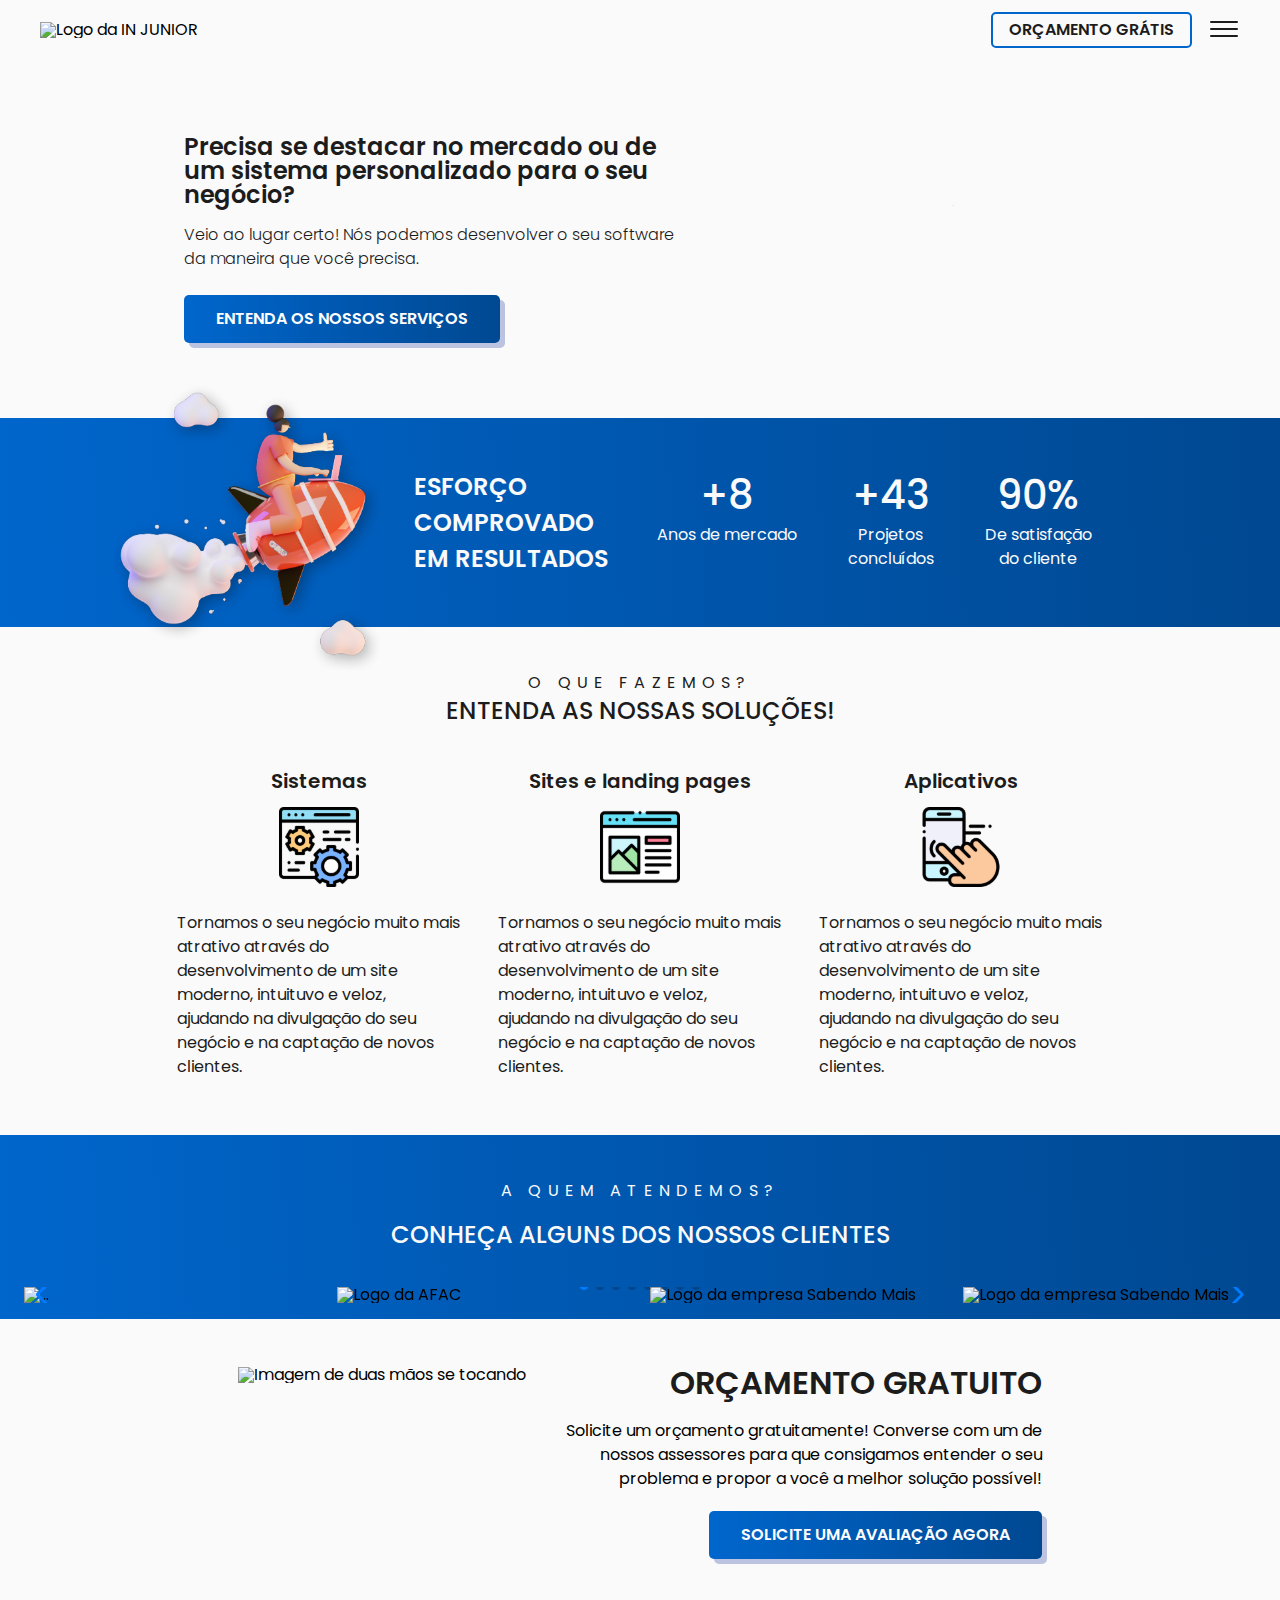
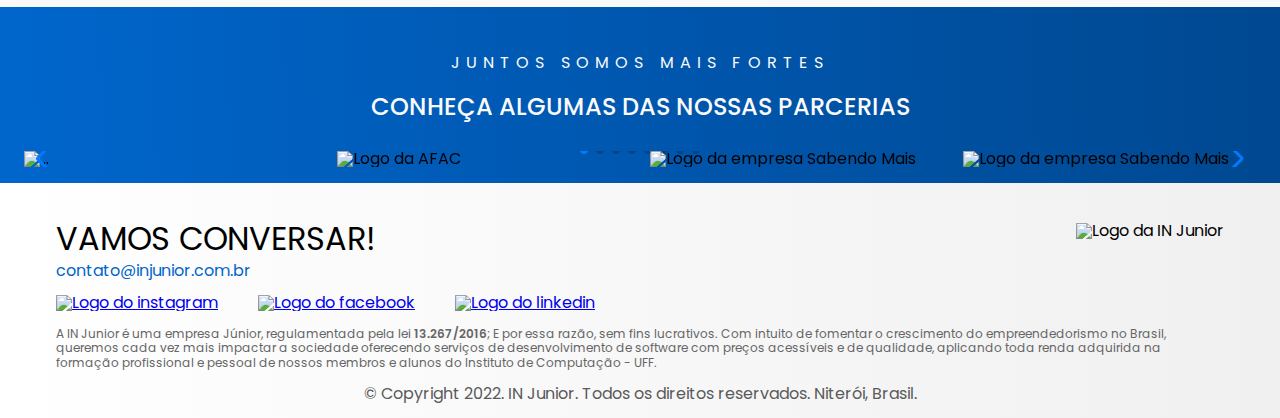
==== commit 7650407f: "(fix) : fix carousel index with swiper js" ====
--- a/index.html
+++ b/index.html
@@ -1,299 +1,303 @@
 <!DOCTYPE html>
 <html lang="pt-br">
+
 <head>
-    <meta charset="UTF-8">
-    <meta http-equiv="X-UA-Compatible" content="IE=edge">
-    <meta name="viewport" content="width=device-width, initial-scale=1.0">
-    <title>Página Inicial</title>
-    <link href="https://cdn.jsdelivr.net/npm/bootstrap@5.0.2/dist/css/bootstrap.min.css" rel="stylesheet" integrity="sha384-EVSTQN3/azprG1Anm3QDgpJLIm9Nao0Yz1ztcQTwFspd3yD65VohhpuuCOmLASjC" crossorigin="anonymous">
-    <link rel="stylesheet" href="reset.css">
-    <link href="https://fonts.googleapis.com/css2?family=Poppins:wght@300;400;600;700&display=swap" rel="stylesheet">
-    <link rel="stylesheet" href="./styles/style.css">
-    <link rel="shortcut icon" href="./assets/Logo.svg" type="image/x-icon">
+  <meta charset="UTF-8">
+  <meta http-equiv="X-UA-Compatible" content="IE=edge">
+  <meta name="viewport" content="width=device-width, initial-scale=1.0">
+  <title>Página Inicial</title>
+  <link rel="stylesheet" href="reset.css">
+  <link href="https://fonts.googleapis.com/css2?family=Poppins:wght@300;400;600;700&display=swap" rel="stylesheet">
+  <link rel="stylesheet" href="./styles/style.css">
+  <link rel="shortcut icon" href="./assets/Logo.svg" type="image/x-icon">
+  <link rel="stylesheet" href="./styles/swiper-bundle.css">
 </head>
+
 <body>
-    <header class="cabecalho">
-        <div class="largura-site-wide">
-            <img class="container__item" src="./assets/Logo.svg" alt="Logo da IN JUNIOR">
-            <nav class="navegacao">
-                <a href="/contato.html" class="link-orcamento">Orçamento Grátis</a>
-    
-                <input class="navegacao__botao" type="checkbox" name="" id="menu">
-                <label for="menu" class=" ">
-                    <span class="cabecalho__menu-hamburguer navegacao__imagem"></span>
-                </label>
-                <ul class="lista-menu">
-                    <li class="lista-menu__item">
-                        <a class="lista-menu__link" href="./index.html">INÍCIO</a>
-                    </li>
-                    <li class="lista-menu__item">
-                        <a class="lista-menu__link" href="./quem-somos.html">QUEM SOMOS</a>
-                    </li>
-                    <li class="lista-menu__item">
-                        <a class="lista-menu__link" href="./processo-seletivo.html">PROCESSO SELETIVO</a>
-                    </li>
-                    <li class="lista-menu__item">
-                        <a class="lista-menu__link" href="./contato.html">CONTATO</a>
-                    </li>
-                </ul>
-            </nav>
-    
-            <ul class="opcoes">
-                <input class="opcoes__botao" type="checkbox" name="" id="opcoes-menu">
-                <label for="opcoes-menu" class="opcoes__rotulo">
-                    <li class="opcoes__item">Categorias</li>
-                </label>
-    
-                <ul class="lista-menu">
-    
-                    <li class="lista-menu__item">
-                        <a class="lista-menu__link" href="./index.html">INÍCIO</a>
-                    </li>
-                    <li class="lista-menu__item">
-                        <a class="lista-menu__link" href="./quem-somos.html">QUEM SOMOS</a>
-                    </li>
-                    <li class="lista-menu__item">
-                        <a class="lista-menu__link" href="./processo-seletivo.html">PROCESSO SELETIVO</a>
-                    </li>
-                    <li class="lista-menu__item">
-                        <a class="lista-menu__link" href="./contato.html">CONTATO</a>
-                    </li>
-                </ul>
-            </ul>
-        </div>
-    </header>
-    <main>
-        <section class="destaque">
-            <div class=" largura-site">
-                <div class="destaque__container-textos">
-                    <p>Precisa se destacar no mercado ou de um sistema personalizado para o seu negócio?</p>
-                    <p>Veio ao lugar certo! Nós podemos desenvolver o seu software da maneira que você precisa.</p>
-                    <a href="servicos.html">ENTENDA OS NOSSOS SERVIÇOS</a>
-                </div>
-                <svg width="380" height="230" viewBox="0 0 1942 1172" fill="none" xmlns="http://www.w3.org/2000/svg">
-                    <g clip-path="url(#clip0)">
-                    <path d="M642.44 644.329H769.866V777.923H340.46V644.232H467.887H475.387V636.732V271.675V264.175H467.887H340.46V130.581H769.964V264.175H642.44H634.94V271.675V636.829V644.329H642.44Z" fill="#0066CC" stroke="#0066CC" stroke-width="15"/>
-                    <path d="M1069.75 383.344L1056.65 368.617V388.33V777.826H895.038V130.581H1080.62L1429.64 527.078L1442.77 541.994V522.122V130.581H1602.42V777.923H1420.81L1069.75 383.344Z" fill="#0066CC" stroke="#0066CC" stroke-width="15"/>
-                    <path d="M503.869 1149.34L503.857 1149.36L503.846 1149.38C501.529 1153.48 498.678 1156.71 495.224 1159.16L495.192 1159.18L495.161 1159.21C491.645 1161.79 487.442 1163.7 482.526 1165.03C477.589 1166.37 472.649 1167 467.594 1167H319.948C315.265 1167 310.458 1166.3 305.609 1164.87C300.846 1163.46 296.615 1161.38 292.945 1158.58C289.262 1155.77 286.314 1152.4 284.126 1148.38C281.995 1144.47 280.82 1140.03 280.82 1134.9V1105.53H328.157V1124.29V1129.29H333.157H454.678H459.678V1124.29V1013.18V1008.18H454.678H420.15V970.566H507.113V1135C507.113 1141 505.958 1145.72 503.869 1149.34Z" fill="#666666" stroke="#666666" stroke-width="10"/>
-                    <path d="M544.998 1135V970.663H592.041V1124.38V1129.38H597.041H718.562H723.562V1124.38V970.663H770.899V1134.9C770.899 1140.02 769.733 1144.41 767.554 1148.28C765.136 1152.39 762.147 1155.78 758.481 1158.58C754.785 1161.4 750.637 1163.48 745.988 1164.87C741.248 1166.3 736.546 1167 731.869 1167H584.125C578.951 1167 573.933 1166.37 569.239 1165.04C564.532 1163.72 560.38 1161.81 556.709 1159.17C553.145 1156.62 550.315 1153.41 548.117 1149.47C546.13 1145.65 544.998 1140.94 544.998 1135Z" fill="#666666" stroke="#666666" stroke-width="10"/>
-                    <path d="M856.511 1048.33V1167H808.783V970.663H861.915L979.024 1093.37L987.641 1102.39V1089.91V970.663H1034.68V1166.9H981.558L865.128 1044.88L856.511 1035.85V1048.33Z" fill="#666666" stroke="#666666" stroke-width="10"/>
-                    <path d="M1120.1 970.663V1166.9H1073.06V970.663H1120.1Z" fill="#666666" stroke="#666666" stroke-width="10"/>
-                    <path d="M1161.02 988.274L1161.03 988.255L1161.04 988.236C1163.1 984.299 1165.97 981.107 1169.54 978.632C1173.29 976.027 1177.48 974.026 1182.13 972.716C1186.83 971.393 1191.75 970.761 1197.02 970.761H1344.86C1349.54 970.761 1354.24 971.462 1358.98 972.886C1363.63 974.283 1367.78 976.357 1371.47 979.18C1375.15 981.988 1378.14 985.387 1380.56 989.517C1382.79 993.309 1383.89 997.666 1383.89 1002.86V1135.1C1383.89 1140.21 1382.72 1144.6 1380.54 1148.47C1378.13 1152.59 1375.14 1155.98 1371.47 1158.78C1367.78 1161.6 1363.63 1163.67 1358.98 1165.07C1354.24 1166.49 1349.54 1167.2 1344.86 1167.2H1197.02C1191.84 1167.2 1186.83 1166.56 1182.13 1165.24C1177.42 1163.91 1173.27 1162 1169.6 1159.37C1166.04 1156.81 1163.21 1153.6 1161.01 1149.66C1159.02 1145.84 1157.89 1141.13 1157.89 1135.19V1002.76C1157.89 996.768 1159.04 991.97 1161.02 988.274ZM1331.55 1129.38H1336.55V1124.38V1013.28V1008.28H1331.55H1210.03H1205.03V1013.28V1124.38V1129.38H1210.03H1331.55Z" fill="#666666" stroke="#666666" stroke-width="10"/>
-                    <path d="M1580.17 1056.65H1580.88L1581.56 1056.45C1585.01 1055.45 1589.22 1053.32 1590.24 1048.74L1590.36 1048.2V1047.65V1015.91V1015.02L1590.06 1014.19C1589.26 1012.02 1587.69 1010.18 1585.63 1009.1C1584.48 1008.42 1583.25 1007.81 1581.88 1007.31L1581.05 1007.01H1580.17H1421.78V970.761H1616.47C1618.4 970.761 1620.7 971.374 1623.66 972.969C1626.52 974.565 1629.26 976.687 1631.67 979.175L1631.7 979.206L1631.73 979.237C1634.16 981.653 1636.14 984.452 1637.82 987.533C1639.36 990.351 1639.95 992.747 1639.95 994.876V1060.99C1639.95 1067.26 1638.55 1072.44 1636 1076.57C1633.26 1081 1629.7 1084.62 1625.31 1087.3L1625.28 1087.32L1625.25 1087.34C1620.68 1090.23 1615.56 1092.35 1609.67 1093.59L1609.63 1093.6L1609.58 1093.61C1603.61 1094.98 1597.53 1095.62 1591.43 1095.62H1578.94L1587.98 1104.24L1653.79 1167H1590.13L1512.79 1096.92L1511.36 1095.62H1509.43H1474.8H1469.8V1100.62V1167H1421.78V1056.65H1580.17Z" fill="#666666" stroke="#666666" stroke-width="10"/>
-                    <path d="M251.849 848.816H269.104V901.004H236.782C186.594 901.004 152.85 890.57 133.429 871.505C114.005 852.438 103.387 820.127 103.387 772.472V571.102C103.387 540.805 96.804 517.194 81.7635 502.452C67.3321 488.307 49.1535 481.32 27.9833 481.32H7.5V429.132H27.9833C49.1681 429.132 67.2563 422.134 81.6862 407.882C96.6926 393.061 103.387 369.484 103.387 338.961V136.616C103.387 88.758 114.009 56.2479 133.441 37.0842C152.859 17.9355 186.592 7.5 236.782 7.5H269.104V59.6884H251.849C230.962 59.6884 213.695 62.0088 200.467 67.044C187.132 72.1204 177.34 80.2077 172.77 91.875C167.881 103.964 165.781 123.556 165.781 149.665V348.503C165.781 372.014 160.412 391.706 150.026 407.922C139.637 424.143 123.909 437.381 102.392 447.461L87.8937 454.252L102.392 461.044C123.909 471.124 139.637 484.362 150.026 500.582C160.412 516.798 165.781 536.491 165.781 560.001V758.84C165.781 778.955 167.514 795.659 171.185 808.728C174.831 821.705 180.648 832.002 189.528 837.985C195.512 842.053 203.943 844.661 214.013 846.319C224.246 848.003 236.893 848.816 251.849 848.816Z" fill="#666666" stroke="#666666" stroke-width="15"/>
-                    <path d="M1706.3 901.004H1672.9V848.816H1691.33C1707.85 848.816 1721.87 847.555 1733.24 844.908C1744.52 842.282 1753.84 838.143 1760.26 831.883C1766.81 825.491 1771.04 815.731 1773.7 803.85C1776.4 791.827 1777.69 776.764 1777.69 758.84V560.001C1777.69 536.484 1783.03 516.789 1793.39 500.573C1803.74 484.354 1819.42 471.119 1840.89 461.041L1855.35 454.252L1840.89 447.463C1819.42 437.386 1803.74 424.151 1793.39 407.932C1783.03 391.716 1777.69 372.02 1777.69 348.503V149.665C1777.69 129.901 1775.85 113.333 1771.96 100.219C1768.08 87.1379 1761.93 76.7873 1752.8 70.5401L1752.78 70.5257L1752.75 70.5114C1746.75 66.4676 1738.4 63.853 1728.45 62.1889C1718.35 60.5022 1705.95 59.6884 1691.33 59.6884H1672.9V7.5H1706.3C1756.55 7.5 1790.31 18.0193 1809.84 37.0968C1829.27 56.2621 1839.89 88.7685 1839.89 136.616V338.961C1839.89 369.456 1846.47 393.049 1861.49 407.882C1875.91 422.127 1893.9 429.132 1915.09 429.132H1934.5V481.32H1915.09C1893.92 481.32 1875.84 488.308 1861.5 502.459C1846.47 517.201 1839.89 540.809 1839.89 571.102V772.472C1839.89 820.139 1829.26 852.531 1809.86 871.493L1809.85 871.499L1809.84 871.505C1790.43 890.566 1756.59 901.004 1706.3 901.004Z" fill="#666666" stroke="#666666" stroke-width="15"/>
-                    </g>
-                    <defs>
-                    <clipPath id="clip0">
-                    <rect width="1942" height="1172" fill="white"/>
-                    </clipPath>
-                    </defs>
-                    </svg>            
-            </div>
-        </section>
-
-        <section class="resultado">
-            <div class="largura-site">
-                <div class="resultado__container">
-                    <img width="134" height="145" class="resultado__imagem-grande" src="./assets/foguetinho.png" alt="Imagem de uma pessoa em cima de um foguete">
-                    <p class="resultado__titulo">ESFORÇO <br> COMPROVADO <br> EM RESULTADOS </p>
-                </div>
-                <div class="resultado__numeros">
-                    <div>
-                        <p class="numero">+8</p>
-                        <p class="resultado__numero__textos">Anos de mercado</p>
-                    </div>
-                    <div>
-                        <p class="numero">+43</p>
-                        <p class="resultado__numero__textos">Projetos concluídos</p>
-                    </div>
-                    <div>
-                        <p class="numero">90%</p>
-                        <p class="resultado__numero__textos">De satisfação <br> do cliente</p>
-                    </div>
-                </div>
-            </div>
-
-        </section>
-
-        <section class="solucoes">
-            <div class="largura-site">
-                <h3>O que fazemos?</h3>
-                <h2>entenda as nossas soluções!</h2>
-                <div class="solucoes__container">
-                    <article>
-                        <div class="solucoes__container__titulo-imagem">
-                            <img class="solucoes__imagem" src="./assets/sistemas-pequeno.svg" alt="Imagem de site com duas engrenagens, representando sistemas">
-                            <h4>Sistemas</h4>
-                        </div>
-                        <div class="solucoes__caixa">
-                
-                            <p>Tornamos o seu negócio muito mais atrativo através do desenvolvimento de um site moderno, intuituvo e veloz, ajudando na divulgação do seu negócio e na captação de novos clientes.</p>
-                        </div>
-                    </article>
-                    <article>
-                        <div class="solucoes__container__titulo-imagem">
-                            <img class="solucoes__imagem" src="./assets/sites-pequeno.svg" alt="Imagem de um site representando uma landing page">
-                            <h4>Sites e landing pages</h4>
-                        </div>
-                        <div class="solucoes__caixa">
-                
-                            <p>Tornamos o seu negócio muito mais atrativo através do desenvolvimento de um site moderno, intuituvo e veloz, ajudando na divulgação do seu negócio e na captação de novos clientes.</p>
-                        </div>
-                    </article>
-                    <article>
-                        <div class="solucoes__container__titulo-imagem">
-                            <img class="solucoes__imagem" src="./assets/aplicativos-pequeno.svg" alt="Imagem de um aplicativo">
-                            <h4>Aplicativos</h4>
-                        </div>
-                        <div class="solucoes__caixa">
-                
-                            <p>Tornamos o seu negócio muito mais atrativo através do desenvolvimento de um site moderno, intuituvo e veloz, ajudando na divulgação do seu negócio e na captação de novos clientes.</p>
-                        </div>
-                    </article>
-                </div>
-            </div>
-
-        </section>
-
-        <section class="clientes">
-
-            <h3>A QUEM ATENDEMOS?</h3>
-
-            <h2>CONHEÇA ALGUNS DOS NOSSOS CLIENTES</h2>
-
-            <div id="carouselExampleIndicators" class="carousel slide largura-site" data-bs-ride="carousel">
-                <div class="carousel-indicators">
-                    <button type="button" data-bs-target="#carouselExampleIndicators" data-bs-slide-to="0" class="active" aria-current="true" aria-label="Slide 1"></button>
-                    <button type="button" data-bs-target="#carouselExampleIndicators" data-bs-slide-to="1" aria-label="Slide 2"></button>
-                    <button type="button" data-bs-target="#carouselExampleIndicators" data-bs-slide-to="2" aria-label="Slide 3"></button>
-                    <button type="button" data-bs-target="#carouselExampleIndicators" data-bs-slide-to="3" aria-label="Slide 4"></button>
-                </div>
-                <div class="carousel-inner">
-                    <div class="carousel-item active p-5">
-                        <img src="./assets/coca-cola.svg" class="d-block w-80 container-fluid" alt="...">
-                    </div>
-                    <div class="carousel-item p-5">
-                        <img src="./assets/afac.svg" class="d-block w-80 container-fluid" alt="Logo da AFAC">
-                    </div>
-                    <div class="carousel-item p-5">
-                        <img src="./assets/sabendo-mais.svg" class="d-block w-80 container-fluid" alt="Logo da empresa Sabendo Mais">
-                    </div>
-                    <div class="carousel-item p-5">
-                        <img src="./assets/fiocruz.svg" class="d-block w-80 container-fluid" alt="Logo da empresa Sabendo Mais">
-                    </div>
-                    
-                </div>
-                <button class="carousel-control-prev" type="button" data-bs-target="#carouselExampleIndicators" data-bs-slide="prev">
-                    <span class="carousel-control-prev-icon" aria-hidden="true"></span>
-                    <span class="visually-hidden">Previous</span>
-                </button>
-                <button class="carousel-control-next" type="button" data-bs-target="#carouselExampleIndicators" data-bs-slide="next">
-                    <span class="carousel-control-next-icon" aria-hidden="true"></span>
-                    <span class="visually-hidden">Next</span>
-                </button>
-            </div>
-
-            <!-- <div class="clientes__container">
-                <div class="elipse">
-                    <img src="./assets/logo-coca-cola.svg" alt="Logo da Coca-cola">
-                </div>
-
-                <div class="elipse">
-                    <img src="./assets/logo-afac.svg" alt="Logo da AFAC">
-                </div>
-
-                <div class="elipse">
-                    <img src="./assets/logo-sabendomais.svg" alt="Logo da empresa Sabendo Mais">
-                </div>
-
-                <div class="elipse">
-                    <img src="./assets/logo-fiocruz.svg" alt="Logo da Fiocruz">
-                </div>
-            </div> -->
-        </section>
-
-        <section class="orcamento">
-            <div class="orcamento__container largura-site">
-                <img src="./assets/mao-pequena.svg" alt="Imagem de duas mãos se tocando">
-                
-                <div class="orcamento__textos">
-                    <h2 class="orcamento__textos-titulo">ORÇAMENTO GRATUITO</h2>
-                    
-                    <h3 class="orcamento__textos-paragrafo">Solicite um orçamento gratuitamente! Converse com um de nossos assessores para que consigamos entender o seu problema e propor a você a melhor solução possível!</h3>
-                    <a href="/contato.html" class="orcamento__botao">SOLICITE UMA AVALIAÇÃO AGORA</a>
-                
-                </div>
-            </div>
-        </section>
-
-        <section class="parcerias">
-            <h3>JUNTOS SOMOS MAIS FORTES</h3>
-
-            <h2>CONHEÇA ALGUMAS DAS NOSSAS PARCERIAS</h2>
-
-            <div id="carouselExampleIndicators" class="carousel slide" data-bs-ride="carousel">
-                <div class="carousel-indicators">
-                    <button type="button" data-bs-target="#carouselExampleIndicators" data-bs-slide-to="0" class="active" aria-current="true" aria-label="Slide 1"></button>
-                    <button type="button" data-bs-target="#carouselExampleIndicators" data-bs-slide-to="1" aria-label="Slide 2"></button>
-                    <button type="button" data-bs-target="#carouselExampleIndicators" data-bs-slide-to="2" aria-label="Slide 3"></button>
-                    <button type="button" data-bs-target="#carouselExampleIndicators" data-bs-slide-to="3" aria-label="Slide 4"></button>
-                </div>
-                <div class="carousel-inner">
-                    <div class="carousel-item active p-5">
-                        <img src="./assets/coca-cola.svg" class="d-block w-80 container-fluid" alt="...">
-                    </div>
-                    <div class="carousel-item p-5">
-                        <img src="./assets/afac.svg" class="d-block w-80 container-fluid" alt="Logo da AFAC">
-                    </div>
-                    <div class="carousel-item p-5">
-                        <img src="./assets/sabendo-mais.svg" class="d-block w-80 container-fluid" alt="Logo da empresa Sabendo Mais">
-                    </div>
-                    <div class="carousel-item p-5">
-                        <img src="./assets/fiocruz.svg" class="d-block w-80 container-fluid" alt="Logo da empresa Sabendo Mais">
-                    </div>
-                    
-                </div>
-                <button class="carousel-control-prev" type="button" data-bs-target="#carouselExampleIndicators" data-bs-slide="prev">
-                    <span class="carousel-control-prev-icon" aria-hidden="true"></span>
-                    <span class="visually-hidden">Previous</span>
-                </button>
-                <button class="carousel-control-next" type="button" data-bs-target="#carouselExampleIndicators" data-bs-slide="next">
-                    <span class="carousel-control-next-icon" aria-hidden="true"></span>
-                    <span class="visually-hidden">Next</span>
-                </button>
-            </div>
-
-
-        </section>
-
-    </main> 
-
-
-    <footer>
-        <div class="footer__container largura-site-wide">
-            <div class="footer__container-imagem-textos">
-                <div class="footer__container-informacao">
-                    <h3 class="footer__titulo">Vamos conversar!</h3>
-                    <!-- TROCAR PARA MAIL TO -->
-                    <p class="footer__contato">contato@injunior.com.br</p>
-                </div>
-                <img class="footer__logo" src="./assets/logo-in-pequena.svg" alt="Logo da IN Junior">
-            </div>
-            
-            <div class="footer__social">
-                <a href="#"><img src="./assets/instagram.svg" alt="Logo do instagram"></a>
-                <a href="#"><img src="./assets/facebook.svg" alt="Logo do facebook"></a>
-                <a href="#"><img src="./assets/linkedin.svg" alt="Logo do linkedin"></a>
-            </div>
-            <p class="footer__disclaimer">A IN Junior é uma empresa Júnior, regulamentada pela lei <a href="http://www.planalto.gov.br/ccivil_03/_ato2015-2018/2016/lei/l13267.htm">13.267/2016</a>; E por essa razão, sem fins lucrativos. Com intuito de fomentar o crescimento do empreendedorismo no Brasil, queremos cada vez mais impactar a sociedade oferecendo serviços de desenvolvimento de software com preços acessíveis e de qualidade, aplicando toda renda adquirida na formação profissional e pessoal de nossos membros e alunos do Instituto de Computação - UFF.</p>
-            <p class="footer__copyright">© Copyright 2022. IN Junior. Todos os direitos reservados. NIterói, Brasil.</p>
-        </div>
-        
-    </footer>
-    
-    <script src="https://cdn.jsdelivr.net/npm/bootstrap@5.0.2/dist/js/bootstrap.bundle.min.js" integrity="sha384-MrcW6ZMFYlzcLA8Nl+NtUVF0sA7MsXsP1UyJoMp4YLEuNSfAP+JcXn/tWtIaxVXM" crossorigin="anonymous"></script>
-
+  <header class="cabecalho">
+    <div class="largura-site-wide">
+      <img class="container__item" src="./assets/Logo.svg" alt="Logo da IN JUNIOR">
+      <nav class="navegacao">
+        <a href="/contato.html" class="link-orcamento">Orçamento Grátis</a>
+
+        <input class="navegacao__botao" type="checkbox" name="" id="menu">
+        <label for="menu" class=" ">
+          <span class="cabecalho__menu-hamburguer navegacao__imagem"></span>
+        </label>
+        <ul class="lista-menu">
+          <li class="lista-menu__item">
+            <a class="lista-menu__link" href="./index.html">INÍCIO</a>
+          </li>
+          <li class="lista-menu__item">
+            <a class="lista-menu__link" href="./quem-somos.html">QUEM SOMOS</a>
+          </li>
+          <li class="lista-menu__item">
+            <a class="lista-menu__link" href="./processo-seletivo.html">PROCESSO SELETIVO</a>
+          </li>
+          <li class="lista-menu__item">
+            <a class="lista-menu__link" href="./contato.html">CONTATO</a>
+          </li>
+        </ul>
+      </nav>
+
+      <ul class="opcoes">
+        <input class="opcoes__botao" type="checkbox" name="" id="opcoes-menu">
+        <label for="opcoes-menu" class="opcoes__rotulo">
+          <li class="opcoes__item">Categorias</li>
+        </label>
+
+        <ul class="lista-menu">
+
+          <li class="lista-menu__item">
+            <a class="lista-menu__link" href="./index.html">INÍCIO</a>
+          </li>
+          <li class="lista-menu__item">
+            <a class="lista-menu__link" href="./quem-somos.html">QUEM SOMOS</a>
+          </li>
+          <li class="lista-menu__item">
+            <a class="lista-menu__link" href="./processo-seletivo.html">PROCESSO SELETIVO</a>
+          </li>
+          <li class="lista-menu__item">
+            <a class="lista-menu__link" href="./contato.html">CONTATO</a>
+          </li>
+        </ul>
+      </ul>
+    </div>
+  </header>
+  <main>
+    <section class="destaque">
+      <div class=" largura-site">
+        <div class="destaque__container-textos">
+          <p>Precisa se destacar no mercado ou de um sistema personalizado para o seu negócio?</p>
+          <p>Veio ao lugar certo! Nós podemos desenvolver o seu software da maneira que você precisa.</p>
+          <a href="servicos.html">ENTENDA OS NOSSOS SERVIÇOS</a>
+        </div>
+        <svg width="380" height="230" viewBox="0 0 1942 1172" fill="none" xmlns="http://www.w3.org/2000/svg">
+          <g clip-path="url(#clip0)">
+            <path
+              d="M642.44 644.329H769.866V777.923H340.46V644.232H467.887H475.387V636.732V271.675V264.175H467.887H340.46V130.581H769.964V264.175H642.44H634.94V271.675V636.829V644.329H642.44Z"
+              fill="#0066CC" stroke="#0066CC" stroke-width="15" />
+            <path
+              d="M1069.75 383.344L1056.65 368.617V388.33V777.826H895.038V130.581H1080.62L1429.64 527.078L1442.77 541.994V522.122V130.581H1602.42V777.923H1420.81L1069.75 383.344Z"
+              fill="#0066CC" stroke="#0066CC" stroke-width="15" />
+            <path
+              d="M503.869 1149.34L503.857 1149.36L503.846 1149.38C501.529 1153.48 498.678 1156.71 495.224 1159.16L495.192 1159.18L495.161 1159.21C491.645 1161.79 487.442 1163.7 482.526 1165.03C477.589 1166.37 472.649 1167 467.594 1167H319.948C315.265 1167 310.458 1166.3 305.609 1164.87C300.846 1163.46 296.615 1161.38 292.945 1158.58C289.262 1155.77 286.314 1152.4 284.126 1148.38C281.995 1144.47 280.82 1140.03 280.82 1134.9V1105.53H328.157V1124.29V1129.29H333.157H454.678H459.678V1124.29V1013.18V1008.18H454.678H420.15V970.566H507.113V1135C507.113 1141 505.958 1145.72 503.869 1149.34Z"
+              fill="#666666" stroke="#666666" stroke-width="10" />
+            <path
+              d="M544.998 1135V970.663H592.041V1124.38V1129.38H597.041H718.562H723.562V1124.38V970.663H770.899V1134.9C770.899 1140.02 769.733 1144.41 767.554 1148.28C765.136 1152.39 762.147 1155.78 758.481 1158.58C754.785 1161.4 750.637 1163.48 745.988 1164.87C741.248 1166.3 736.546 1167 731.869 1167H584.125C578.951 1167 573.933 1166.37 569.239 1165.04C564.532 1163.72 560.38 1161.81 556.709 1159.17C553.145 1156.62 550.315 1153.41 548.117 1149.47C546.13 1145.65 544.998 1140.94 544.998 1135Z"
+              fill="#666666" stroke="#666666" stroke-width="10" />
+            <path
+              d="M856.511 1048.33V1167H808.783V970.663H861.915L979.024 1093.37L987.641 1102.39V1089.91V970.663H1034.68V1166.9H981.558L865.128 1044.88L856.511 1035.85V1048.33Z"
+              fill="#666666" stroke="#666666" stroke-width="10" />
+            <path d="M1120.1 970.663V1166.9H1073.06V970.663H1120.1Z" fill="#666666" stroke="#666666"
+              stroke-width="10" />
+            <path
+              d="M1161.02 988.274L1161.03 988.255L1161.04 988.236C1163.1 984.299 1165.97 981.107 1169.54 978.632C1173.29 976.027 1177.48 974.026 1182.13 972.716C1186.83 971.393 1191.75 970.761 1197.02 970.761H1344.86C1349.54 970.761 1354.24 971.462 1358.98 972.886C1363.63 974.283 1367.78 976.357 1371.47 979.18C1375.15 981.988 1378.14 985.387 1380.56 989.517C1382.79 993.309 1383.89 997.666 1383.89 1002.86V1135.1C1383.89 1140.21 1382.72 1144.6 1380.54 1148.47C1378.13 1152.59 1375.14 1155.98 1371.47 1158.78C1367.78 1161.6 1363.63 1163.67 1358.98 1165.07C1354.24 1166.49 1349.54 1167.2 1344.86 1167.2H1197.02C1191.84 1167.2 1186.83 1166.56 1182.13 1165.24C1177.42 1163.91 1173.27 1162 1169.6 1159.37C1166.04 1156.81 1163.21 1153.6 1161.01 1149.66C1159.02 1145.84 1157.89 1141.13 1157.89 1135.19V1002.76C1157.89 996.768 1159.04 991.97 1161.02 988.274ZM1331.55 1129.38H1336.55V1124.38V1013.28V1008.28H1331.55H1210.03H1205.03V1013.28V1124.38V1129.38H1210.03H1331.55Z"
+              fill="#666666" stroke="#666666" stroke-width="10" />
+            <path
+              d="M1580.17 1056.65H1580.88L1581.56 1056.45C1585.01 1055.45 1589.22 1053.32 1590.24 1048.74L1590.36 1048.2V1047.65V1015.91V1015.02L1590.06 1014.19C1589.26 1012.02 1587.69 1010.18 1585.63 1009.1C1584.48 1008.42 1583.25 1007.81 1581.88 1007.31L1581.05 1007.01H1580.17H1421.78V970.761H1616.47C1618.4 970.761 1620.7 971.374 1623.66 972.969C1626.52 974.565 1629.26 976.687 1631.67 979.175L1631.7 979.206L1631.73 979.237C1634.16 981.653 1636.14 984.452 1637.82 987.533C1639.36 990.351 1639.95 992.747 1639.95 994.876V1060.99C1639.95 1067.26 1638.55 1072.44 1636 1076.57C1633.26 1081 1629.7 1084.62 1625.31 1087.3L1625.28 1087.32L1625.25 1087.34C1620.68 1090.23 1615.56 1092.35 1609.67 1093.59L1609.63 1093.6L1609.58 1093.61C1603.61 1094.98 1597.53 1095.62 1591.43 1095.62H1578.94L1587.98 1104.24L1653.79 1167H1590.13L1512.79 1096.92L1511.36 1095.62H1509.43H1474.8H1469.8V1100.62V1167H1421.78V1056.65H1580.17Z"
+              fill="#666666" stroke="#666666" stroke-width="10" />
+            <path
+              d="M251.849 848.816H269.104V901.004H236.782C186.594 901.004 152.85 890.57 133.429 871.505C114.005 852.438 103.387 820.127 103.387 772.472V571.102C103.387 540.805 96.804 517.194 81.7635 502.452C67.3321 488.307 49.1535 481.32 27.9833 481.32H7.5V429.132H27.9833C49.1681 429.132 67.2563 422.134 81.6862 407.882C96.6926 393.061 103.387 369.484 103.387 338.961V136.616C103.387 88.758 114.009 56.2479 133.441 37.0842C152.859 17.9355 186.592 7.5 236.782 7.5H269.104V59.6884H251.849C230.962 59.6884 213.695 62.0088 200.467 67.044C187.132 72.1204 177.34 80.2077 172.77 91.875C167.881 103.964 165.781 123.556 165.781 149.665V348.503C165.781 372.014 160.412 391.706 150.026 407.922C139.637 424.143 123.909 437.381 102.392 447.461L87.8937 454.252L102.392 461.044C123.909 471.124 139.637 484.362 150.026 500.582C160.412 516.798 165.781 536.491 165.781 560.001V758.84C165.781 778.955 167.514 795.659 171.185 808.728C174.831 821.705 180.648 832.002 189.528 837.985C195.512 842.053 203.943 844.661 214.013 846.319C224.246 848.003 236.893 848.816 251.849 848.816Z"
+              fill="#666666" stroke="#666666" stroke-width="15" />
+            <path
+              d="M1706.3 901.004H1672.9V848.816H1691.33C1707.85 848.816 1721.87 847.555 1733.24 844.908C1744.52 842.282 1753.84 838.143 1760.26 831.883C1766.81 825.491 1771.04 815.731 1773.7 803.85C1776.4 791.827 1777.69 776.764 1777.69 758.84V560.001C1777.69 536.484 1783.03 516.789 1793.39 500.573C1803.74 484.354 1819.42 471.119 1840.89 461.041L1855.35 454.252L1840.89 447.463C1819.42 437.386 1803.74 424.151 1793.39 407.932C1783.03 391.716 1777.69 372.02 1777.69 348.503V149.665C1777.69 129.901 1775.85 113.333 1771.96 100.219C1768.08 87.1379 1761.93 76.7873 1752.8 70.5401L1752.78 70.5257L1752.75 70.5114C1746.75 66.4676 1738.4 63.853 1728.45 62.1889C1718.35 60.5022 1705.95 59.6884 1691.33 59.6884H1672.9V7.5H1706.3C1756.55 7.5 1790.31 18.0193 1809.84 37.0968C1829.27 56.2621 1839.89 88.7685 1839.89 136.616V338.961C1839.89 369.456 1846.47 393.049 1861.49 407.882C1875.91 422.127 1893.9 429.132 1915.09 429.132H1934.5V481.32H1915.09C1893.92 481.32 1875.84 488.308 1861.5 502.459C1846.47 517.201 1839.89 540.809 1839.89 571.102V772.472C1839.89 820.139 1829.26 852.531 1809.86 871.493L1809.85 871.499L1809.84 871.505C1790.43 890.566 1756.59 901.004 1706.3 901.004Z"
+              fill="#666666" stroke="#666666" stroke-width="15" />
+          </g>
+          <defs>
+            <clipPath id="clip0">
+              <rect width="1942" height="1172" fill="white" />
+            </clipPath>
+          </defs>
+        </svg>
+      </div>
+    </section>
+
+    <section class="resultado">
+      <div class="largura-site">
+        <div class="resultado__container">
+          <img width="134" height="145" class="resultado__imagem-grande" src="./assets/foguetinho.png"
+            alt="Imagem de uma pessoa em cima de um foguete">
+          <p class="resultado__titulo">ESFORÇO <br> COMPROVADO <br> EM RESULTADOS </p>
+        </div>
+        <div class="resultado__numeros">
+          <div>
+            <p class="numero">+8</p>
+            <p class="resultado__numero__textos">Anos de mercado</p>
+          </div>
+          <div>
+            <p class="numero">+43</p>
+            <p class="resultado__numero__textos">Projetos concluídos</p>
+          </div>
+          <div>
+            <p class="numero">90%</p>
+            <p class="resultado__numero__textos">De satisfação <br> do cliente</p>
+          </div>
+        </div>
+      </div>
+
+    </section>
+
+    <section class="solucoes">
+      <div class="largura-site">
+        <h3>O que fazemos?</h3>
+        <h2>entenda as nossas soluções!</h2>
+        <div class="solucoes__container">
+          <article>
+            <div class="solucoes__container__titulo-imagem">
+              <img class="solucoes__imagem" src="./assets/sistemas-pequeno.svg"
+                alt="Imagem de site com duas engrenagens, representando sistemas">
+              <h4>Sistemas</h4>
+            </div>
+            <div class="solucoes__caixa">
+
+              <p>Tornamos o seu negócio muito mais atrativo através do desenvolvimento de um site moderno,
+                intuituvo e veloz, ajudando na divulgação do seu negócio e na captação de novos
+                clientes.</p>
+            </div>
+          </article>
+          <article>
+            <div class="solucoes__container__titulo-imagem">
+              <img class="solucoes__imagem" src="./assets/sites-pequeno.svg"
+                alt="Imagem de um site representando uma landing page">
+              <h4>Sites e landing pages</h4>
+            </div>
+            <div class="solucoes__caixa">
+
+              <p>Tornamos o seu negócio muito mais atrativo através do desenvolvimento de um site moderno,
+                intuituvo e veloz, ajudando na divulgação do seu negócio e na captação de novos
+                clientes.</p>
+            </div>
+          </article>
+          <article>
+            <div class="solucoes__container__titulo-imagem">
+              <img class="solucoes__imagem" src="./assets/aplicativos-pequeno.svg" alt="Imagem de um aplicativo">
+              <h4>Aplicativos</h4>
+            </div>
+            <div class="solucoes__caixa">
+
+              <p>Tornamos o seu negócio muito mais atrativo através do desenvolvimento de um site moderno,
+                intuituvo e veloz, ajudando na divulgação do seu negócio e na captação de novos
+                clientes.</p>
+            </div>
+          </article>
+        </div>
+      </div>
+
+    </section>
+
+    <section class="clientes">
+
+      <h3>A QUEM ATENDEMOS?</h3>
+
+      <h2>CONHEÇA ALGUNS DOS NOSSOS CLIENTES</h2>
+
+      <div class="slide-container swiper">
+        <div class="slide-clientes">
+
+          <div class="swiper-wrapper">
+            <img class="swiper-slide" src="./assets/coca-cola.svg" alt="...">
+            <img class="swiper-slide" src="./assets/afac.svg" alt="Logo da AFAC">
+            <img class="swiper-slide" src="./assets/sabendo-mais.svg" alt="Logo da empresa Sabendo Mais">
+            <img class="swiper-slide" src="./assets/fiocruz.svg" alt="Logo da empresa Sabendo Mais">
+
+            <img class="swiper-slide" src="./assets/coca-cola.svg" alt="...">
+            <img class="swiper-slide" src="./assets/afac.svg" alt="Logo da AFAC">
+            <img class="swiper-slide" src="./assets/sabendo-mais.svg" alt="Logo da empresa Sabendo Mais">
+            <img class="swiper-slide" src="./assets/fiocruz.svg" alt="Logo da empresa Sabendo Mais">
+          </div>
+
+          <div class="swiper-button-next btns"></div>
+          <div class="swiper-button-prev btns"></div>
+          <div class="swiper-pagination"></div>
+
+        </div>
+      </div>
+
+    </section>
+
+    <section class="orcamento">
+      <div class="orcamento__container largura-site">
+        <img src="./assets/mao-pequena.svg" alt="Imagem de duas mãos se tocando">
+
+        <div class="orcamento__textos">
+          <h2 class="orcamento__textos-titulo">ORÇAMENTO GRATUITO</h2>
+
+          <h3 class="orcamento__textos-paragrafo">Solicite um orçamento gratuitamente! Converse com um de
+            nossos assessores para que consigamos entender o seu problema e propor a você a melhor solução
+            possível!</h3>
+          <a href="/contato.html" class="orcamento__botao">SOLICITE UMA AVALIAÇÃO AGORA</a>
+
+        </div>
+      </div>
+    </section>
+
+    <section class="parcerias">
+      <h3>JUNTOS SOMOS MAIS FORTES</h3>
+
+      <h2>CONHEÇA ALGUMAS DAS NOSSAS PARCERIAS</h2>
+
+      <div class="slide-container swiper">
+        <div class="slide-parcerias">
+
+          <div class="swiper-wrapper">
+            <img class="swiper-slide" src="./assets/coca-cola.svg" alt="...">
+            <img class="swiper-slide" src="./assets/afac.svg" alt="Logo da AFAC">
+            <img class="swiper-slide" src="./assets/sabendo-mais.svg" alt="Logo da empresa Sabendo Mais">
+            <img class="swiper-slide" src="./assets/fiocruz.svg" alt="Logo da empresa Sabendo Mais">
+
+            <img class="swiper-slide" src="./assets/coca-cola.svg" alt="...">
+            <img class="swiper-slide" src="./assets/afac.svg" alt="Logo da AFAC">
+            <img class="swiper-slide" src="./assets/sabendo-mais.svg" alt="Logo da empresa Sabendo Mais">
+            <img class="swiper-slide" src="./assets/fiocruz.svg" alt="Logo da empresa Sabendo Mais">
+          </div>
+
+          <div class="swiper-button-next btns"></div>
+          <div class="swiper-button-prev btns"></div>
+          <div class="swiper-pagination"></div>
+
+        </div>
+      </div>
+
+
+    </section>
+
+  </main>
+
+
+  <footer>
+    <div class="footer__container largura-site-wide">
+      <div class="footer__container-imagem-textos">
+        <div class="footer__container-informacao">
+          <h3 class="footer__titulo">Vamos conversar!</h3>
+          <!-- TROCAR PARA MAIL TO -->
+          <p class="footer__contato">contato@injunior.com.br</p>
+        </div>
+        <img class="footer__logo" src="./assets/logo-in-pequena.svg" alt="Logo da IN Junior">
+      </div>
+
+      <div class="footer__social">
+        <a href="#"><img src="./assets/instagram.svg" alt="Logo do instagram"></a>
+        <a href="#"><img src="./assets/facebook.svg" alt="Logo do facebook"></a>
+        <a href="#"><img src="./assets/linkedin.svg" alt="Logo do linkedin"></a>
+      </div>
+      <p class="footer__disclaimer">A IN Junior é uma empresa Júnior, regulamentada pela lei <a
+          href="http://www.planalto.gov.br/ccivil_03/_ato2015-2018/2016/lei/l13267.htm">13.267/2016</a>; E por
+        essa razão, sem fins lucrativos. Com intuito de fomentar o crescimento do empreendedorismo no Brasil,
+        queremos cada vez mais impactar a sociedade oferecendo serviços de desenvolvimento de software com
+        preços acessíveis e de qualidade, aplicando toda renda adquirida na formação profissional e pessoal de
+        nossos membros e alunos do Instituto de Computação - UFF.</p>
+      <p class="footer__copyright">© Copyright 2022. IN Junior. Todos os direitos reservados. Niterói, Brasil.</p>
+    </div>
+
+  </footer>
 
 </body>
+
+<!-- Swiper JS -->
+<script src="./scripts/swiper-bundle.min.js"></script>
+
+<!-- JavaScript -->
+<script src="./scripts/script.js"></script>
+
 </html>--- a/styles/style.css
+++ b/styles/style.css
@@ -435,6 +435,7 @@
   padding: 3rem 1.5rem 1rem;
 }
 .clientes h3 {
+  margin-bottom: 1rem;
   text-transform: uppercase;
   font-weight: 400;
   font-size: 1rem;
@@ -444,6 +445,7 @@
   color: #FAFAFA;
 }
 .clientes h2 {
+  margin-bottom: 2.5rem;
   text-align: center;
   padding-top: 0.5rem;
   font-weight: 500;
@@ -452,9 +454,6 @@
   text-align: center;
   text-transform: uppercase;
   color: #FAFAFA;
-}
-.clientes .carousel img {
-  width: unset;
 }
 
 .orcamento__container {
@@ -464,6 +463,7 @@
   flex-wrap: wrap;
   gap: 2rem;
   padding: 3rem 1.5rem;
+  align-items: flex-start;
 }
 .orcamento__container img {
   padding-bottom: 1.25rem;
@@ -478,6 +478,9 @@
     text-align: right;
     align-items: flex-end;
   }
+}
+.orcamento__container .orcamento__textos .orcamento__container-textos {
+  margin-top: 1rem;
 }
 .orcamento__container .orcamento__textos .orcamento__textos-titulo {
   font-weight: 600;
@@ -528,7 +531,7 @@
   text-align: center;
   letter-spacing: 0.385em;
   color: #FAFAFA;
-  margin: 0 auto;
+  margin-bottom: 1rem;
 }
 
 .parcerias h2 {
@@ -540,6 +543,7 @@
   text-align: center;
   text-transform: uppercase;
   color: #FAFAFA;
+  margin-bottom: 2rem;
 }
 
 /* Footer */
@@ -587,6 +591,9 @@
   color: currentColor;
   text-decoration: none;
   font-weight: 600;
+}
+.footer__container .footer__disclaimer a:hover {
+  color: #0066CC;
 }
 @media screen and (max-width: 600px) {
   .footer__container .footer__disclaimer {
@@ -624,6 +631,40 @@
   flex-direction: column;
   gap: 2rem;
 }
+@-webkit-keyframes rotation {
+  0% {
+    transform: rotate(45deg);
+  }
+  5% {
+    transform: rotate(35deg);
+  }
+  20% {
+    transform: rotate(235deg);
+  }
+  25% {
+    transform: rotate(225deg);
+  }
+  100% {
+    transform: rotate(225deg);
+  }
+}
+@keyframes rotation {
+  0% {
+    transform: rotate(45deg);
+  }
+  5% {
+    transform: rotate(35deg);
+  }
+  20% {
+    transform: rotate(235deg);
+  }
+  25% {
+    transform: rotate(225deg);
+  }
+  100% {
+    transform: rotate(225deg);
+  }
+}
 .sobre-in-junior .elipse-somos .elipse-somos-titulo {
   font-weight: 600;
   font-size: 36px;
@@ -865,6 +906,81 @@
   text-align: left;
 }
 
+.main-container {
+  position: relative;
+  width: 500px;
+}
+
+/*creating line for timeline*/
+.main-container::after {
+  content: "";
+  position: absolute;
+  width: 10px;
+  background-color: blue;
+  top: 0;
+  bottom: 0;
+  left: 50%;
+  margin-left: -3px;
+}
+
+/*Adjusting box of all content*/
+.text-wrapper {
+  padding: 10px 40px;
+  position: relative;
+  width: 51%;
+  box-sizing: border-box;
+  margin: 50px 0;
+}
+
+.text-wrapper::after {
+  content: "";
+  position: absolute;
+  width: 30px;
+  height: 25px;
+  right: -10px;
+  background-color: blue;
+  top: 15px;
+  border-radius: 50%;
+  z-index: 1;
+}
+
+/*for left events*/
+.left {
+  left: 0;
+}
+
+/*for right events*/
+.right {
+  left: 50%;
+}
+
+.right::after {
+  left: -10px;
+}
+
+/*content box colour padding and radius for circular corner*/
+.content {
+  padding: 15px 15px 15px 17px;
+  background-color: lightblue;
+  border-radius: 4px;
+}
+
+/*setting text property of event heading*/
+.content h3 {
+  text-transform: uppercase;
+  font-size: 14px;
+  color: #212121;
+  letter-spacing: 1px;
+}
+
+/*setting text property of event content*/
+.content p {
+  color: #616161;
+  font-weight: 300;
+  font-size: 18px;
+  margin-top: 2px;
+}
+
 .carousel-indicators [data-bs-target] {
   background-color: #666666 !important;
 }
@@ -880,15 +996,19 @@
   border-radius: 16px;
   color: #FAFAFA;
   padding: 6rem 1.25rem 4rem 1.25rem;
+  position: relative;
 }
 .container__carousel p {
   padding-top: 0.7rem;
 }
 
 .container__carousel-img {
+  z-index: 1;
   position: absolute;
-  top: -2rem;
-  right: 8rem;
+  top: -5rem;
+  right: 0;
+  left: 0;
+  margin: auto;
 }
 
 .card-depoimentos {
@@ -959,26 +1079,26 @@
   height: 460px;
 }
 
-.orcamento__container {
+.contato__container {
   padding: 20px;
 }
 
-.orcamento__container-textos {
+.contato__container-textos {
   padding: 0 1.25rem;
   padding-top: 2rem;
 }
-.orcamento__container-textos h2 {
+.contato__container-textos h2 {
   font-size: 2rem;
   font-weight: 500;
   line-height: 2.25rem;
 }
-.orcamento__container-textos h3 {
+.contato__container-textos h3 {
   font-size: 1.5rem;
   font-weight: 500;
   line-height: 2rem;
   padding: 1rem 0;
 }
-.orcamento__container-textos p {
+.contato__container-textos p {
   font-size: 1rem;
   font-weight: 400;
   line-height: 1.5rem;
@@ -1012,9 +1132,19 @@
   padding: 0.75rem 1.25rem;
   border-radius: 5px;
   border: 1px solid #0066CC;
-  text-transform: uppercase;
   text-decoration: none;
   margin-top: 0.75rem;
+  transition: 0.3s;
+}
+form .form__container input:active {
+  border: 2px solid #0066CC;
+}
+form .form__container textarea {
+  padding: 0.75rem 1.25rem;
+  border-radius: 5px;
+  border: 1px solid #0066CC;
+  text-decoration: none;
+  transition: 0.3s;
 }
 
 @media screen and (min-width: 850px) {
@@ -1036,4 +1166,46 @@
     font-size: 2rem;
     padding-bottom: 4rem;
   }
+}
+.participacao-eventos {
+  display: flex;
+  flex-direction: column;
+  align-items: center;
+}
+
+.img-efej {
+  max-width: 95vw;
+  margin: 0 auto;
+}
+
+.form__container-ps {
+  margin-top: 2.5rem;
+  max-width: 370px;
+  display: flex;
+  flex-direction: column;
+  padding: 2rem;
+  box-shadow: 0 0 10px 1px rgba(0, 0, 0, 0.1);
+  box-sizing: border-box;
+  border-radius: 1rem;
+  gap: 0.75rem;
+}
+.form__container-ps label {
+  font-size: 1rem;
+  padding-top: 0.5rem;
+}
+.form__container-ps fieldset {
+  display: flex;
+  flex-direction: column;
+}
+.form__container-ps input {
+  font-family: "Poppins" sans-serif;
+  padding: 0.75rem 1.25rem;
+  border-radius: 5px;
+  border: 1px solid #0066CC;
+  text-decoration: none;
+  margin-top: 0.75rem;
+  transition: 0.3s;
+}
+.form__container-ps input:active {
+  border: 2px solid #0066CC;
 }/*# sourceMappingURL=style.css.map */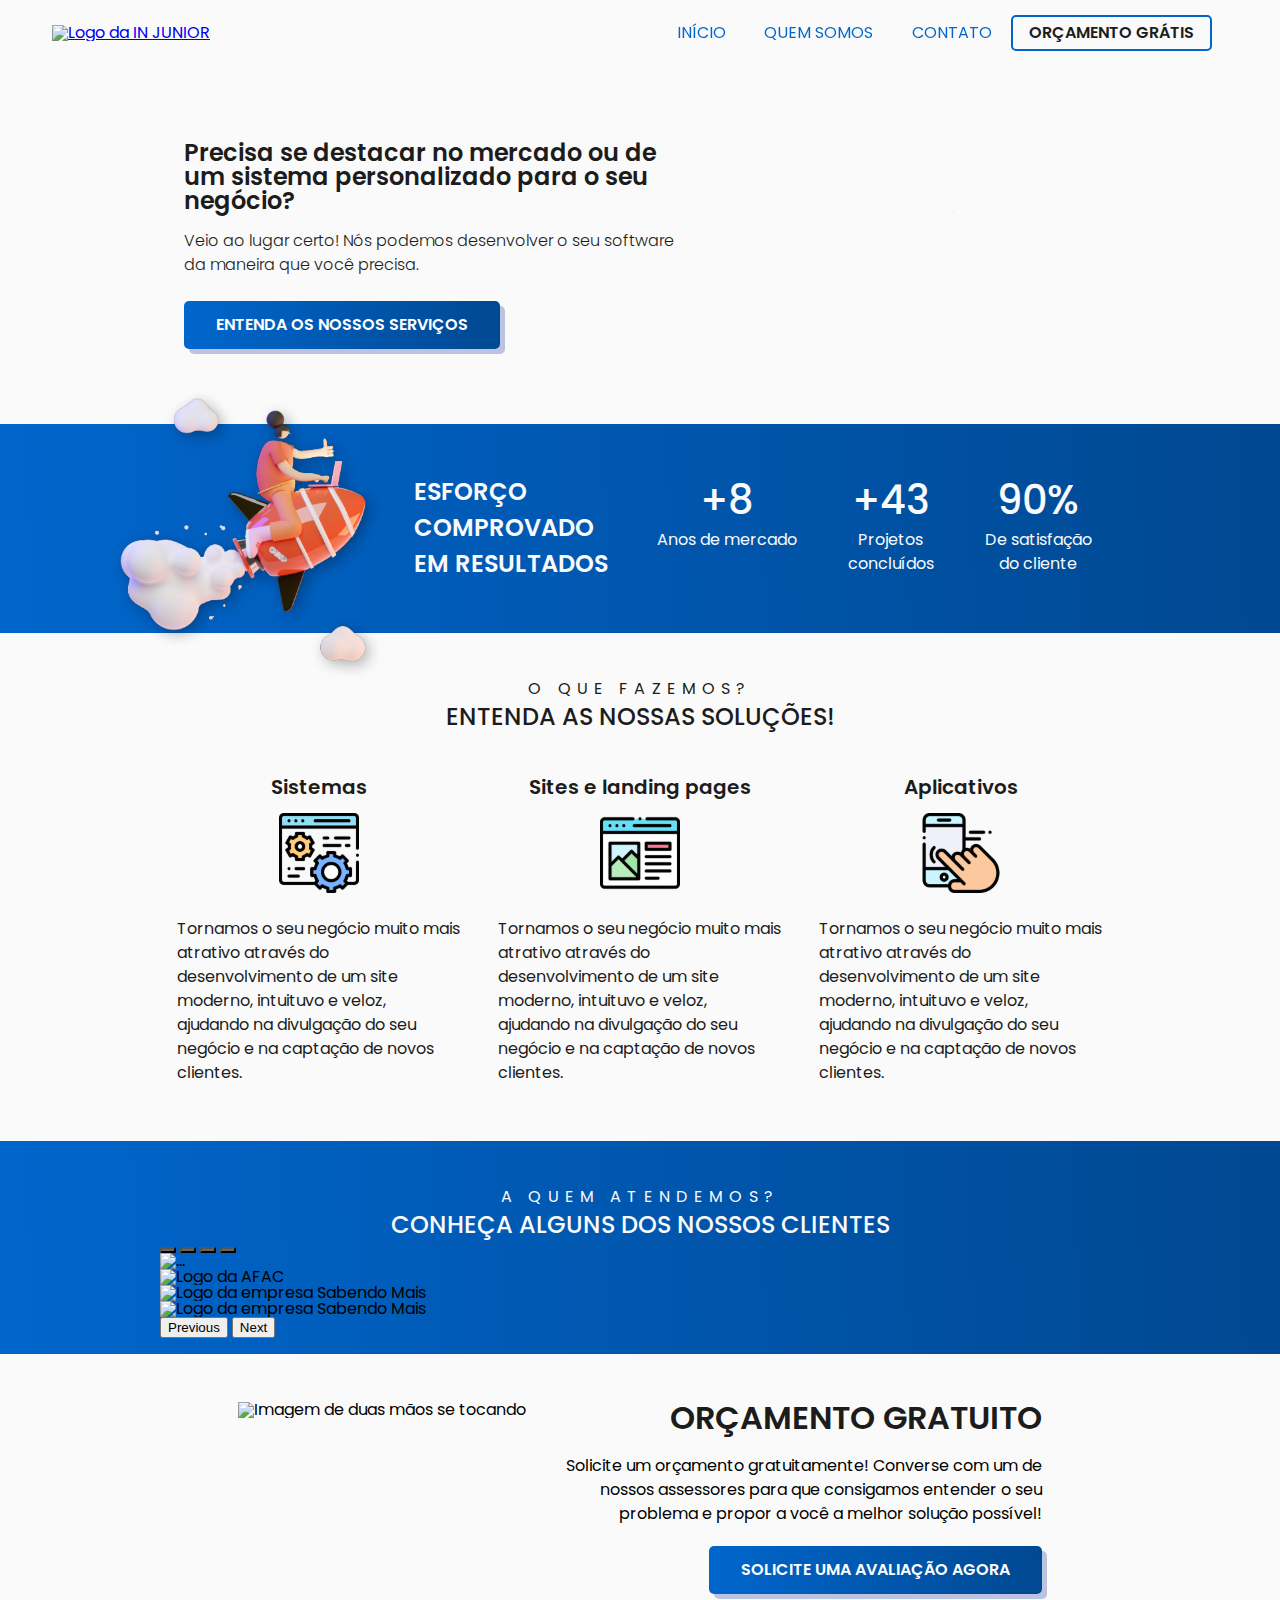
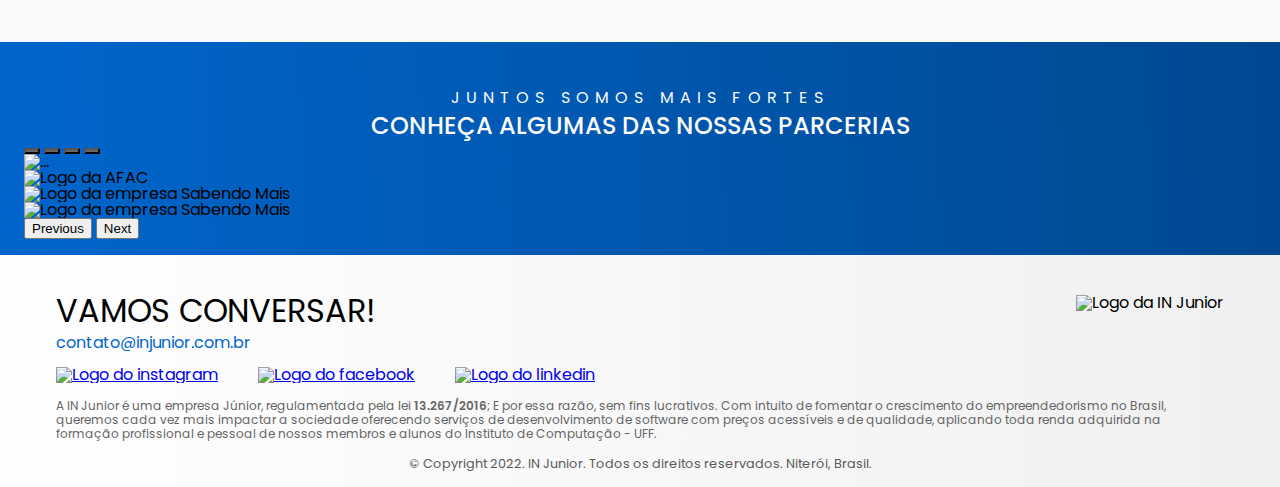
==== commit 7b1af4ca: "Menu feito apenas com CSS" ====
--- a/index.html
+++ b/index.html
@@ -1,303 +1,276 @@
 <!DOCTYPE html>
 <html lang="pt-br">
-
 <head>
-  <meta charset="UTF-8">
-  <meta http-equiv="X-UA-Compatible" content="IE=edge">
-  <meta name="viewport" content="width=device-width, initial-scale=1.0">
-  <title>Página Inicial</title>
-  <link rel="stylesheet" href="reset.css">
-  <link href="https://fonts.googleapis.com/css2?family=Poppins:wght@300;400;600;700&display=swap" rel="stylesheet">
-  <link rel="stylesheet" href="./styles/style.css">
-  <link rel="shortcut icon" href="./assets/Logo.svg" type="image/x-icon">
-  <link rel="stylesheet" href="./styles/swiper-bundle.css">
+    <meta charset="UTF-8">
+    <meta http-equiv="X-UA-Compatible" content="IE=edge">
+    <meta name="viewport" content="width=device-width, initial-scale=1.0">
+    <title>Página Inicial</title>
+    <link href="https://cdn.jsdelivr.net/npm/bootstrap@5.0.2/dist/css/bootstrap.min.css" rel="stylesheet" integrity="sha384-EVSTQN3/azprG1Anm3QDgpJLIm9Nao0Yz1ztcQTwFspd3yD65VohhpuuCOmLASjC" crossorigin="anonymous">
+    <link rel="stylesheet" href="reset.css">
+    <link href="https://fonts.googleapis.com/css2?family=Poppins:wght@300;400;600;700&display=swap" rel="stylesheet">
+    <link rel="stylesheet" href="./styles/style.css">
+    <link rel="shortcut icon" href="./assets/Logo.svg" type="image/x-icon">
+    <script src="scripts/script.js" defer></script>
 </head>
-
 <body>
-  <header class="cabecalho">
-    <div class="largura-site-wide">
-      <img class="container__item" src="./assets/Logo.svg" alt="Logo da IN JUNIOR">
-      <nav class="navegacao">
-        <a href="/contato.html" class="link-orcamento">Orçamento Grátis</a>
-
-        <input class="navegacao__botao" type="checkbox" name="" id="menu">
-        <label for="menu" class=" ">
-          <span class="cabecalho__menu-hamburguer navegacao__imagem"></span>
-        </label>
-        <ul class="lista-menu">
-          <li class="lista-menu__item">
-            <a class="lista-menu__link" href="./index.html">INÍCIO</a>
-          </li>
-          <li class="lista-menu__item">
-            <a class="lista-menu__link" href="./quem-somos.html">QUEM SOMOS</a>
-          </li>
-          <li class="lista-menu__item">
-            <a class="lista-menu__link" href="./processo-seletivo.html">PROCESSO SELETIVO</a>
-          </li>
-          <li class="lista-menu__item">
-            <a class="lista-menu__link" href="./contato.html">CONTATO</a>
-          </li>
-        </ul>
-      </nav>
-
-      <ul class="opcoes">
-        <input class="opcoes__botao" type="checkbox" name="" id="opcoes-menu">
-        <label for="opcoes-menu" class="opcoes__rotulo">
-          <li class="opcoes__item">Categorias</li>
-        </label>
-
-        <ul class="lista-menu">
-
-          <li class="lista-menu__item">
-            <a class="lista-menu__link" href="./index.html">INÍCIO</a>
-          </li>
-          <li class="lista-menu__item">
-            <a class="lista-menu__link" href="./quem-somos.html">QUEM SOMOS</a>
-          </li>
-          <li class="lista-menu__item">
-            <a class="lista-menu__link" href="./processo-seletivo.html">PROCESSO SELETIVO</a>
-          </li>
-          <li class="lista-menu__item">
-            <a class="lista-menu__link" href="./contato.html">CONTATO</a>
-          </li>
-        </ul>
-      </ul>
-    </div>
-  </header>
-  <main>
-    <section class="destaque">
-      <div class=" largura-site">
-        <div class="destaque__container-textos">
-          <p>Precisa se destacar no mercado ou de um sistema personalizado para o seu negócio?</p>
-          <p>Veio ao lugar certo! Nós podemos desenvolver o seu software da maneira que você precisa.</p>
-          <a href="servicos.html">ENTENDA OS NOSSOS SERVIÇOS</a>
+    <header class="cabecalho s-header">
+        <div class="largura-site-wide">
+            <a href="/index.html" title="Link para página inicial">
+                <img class="container__item" src="./assets/Logo.svg" alt="Logo da IN JUNIOR">
+            </a>
+            <nav class="navegacao">
+                <a href="/contato.html" class="link-orcamento">Orçamento Grátis</a>
+                
+                <input hidden aria-hidden type="checkbox" name="" id="menu">
+                <label title="Botão do menu" for="menu" class="navegacao__botao">
+                    <span class="cabecalho__menu-hamburguer"></span>
+                </label>
+                <ul class="lista-menu">
+                    <li class="lista-menu__item">
+                        <a class="lista-menu__link" href="./index.html">INÍCIO</a>
+                    </li>
+                    <li class="lista-menu__item">
+                        <a class="lista-menu__link" href="./quem-somos.html">QUEM SOMOS</a>
+                    </li>
+                    <li class="lista-menu__item">
+                        <a class="lista-menu__link" href="./contato.html">CONTATO</a>
+                    </li>
+                </ul>
+            </nav>
         </div>
-        <svg width="380" height="230" viewBox="0 0 1942 1172" fill="none" xmlns="http://www.w3.org/2000/svg">
-          <g clip-path="url(#clip0)">
-            <path
-              d="M642.44 644.329H769.866V777.923H340.46V644.232H467.887H475.387V636.732V271.675V264.175H467.887H340.46V130.581H769.964V264.175H642.44H634.94V271.675V636.829V644.329H642.44Z"
-              fill="#0066CC" stroke="#0066CC" stroke-width="15" />
-            <path
-              d="M1069.75 383.344L1056.65 368.617V388.33V777.826H895.038V130.581H1080.62L1429.64 527.078L1442.77 541.994V522.122V130.581H1602.42V777.923H1420.81L1069.75 383.344Z"
-              fill="#0066CC" stroke="#0066CC" stroke-width="15" />
-            <path
-              d="M503.869 1149.34L503.857 1149.36L503.846 1149.38C501.529 1153.48 498.678 1156.71 495.224 1159.16L495.192 1159.18L495.161 1159.21C491.645 1161.79 487.442 1163.7 482.526 1165.03C477.589 1166.37 472.649 1167 467.594 1167H319.948C315.265 1167 310.458 1166.3 305.609 1164.87C300.846 1163.46 296.615 1161.38 292.945 1158.58C289.262 1155.77 286.314 1152.4 284.126 1148.38C281.995 1144.47 280.82 1140.03 280.82 1134.9V1105.53H328.157V1124.29V1129.29H333.157H454.678H459.678V1124.29V1013.18V1008.18H454.678H420.15V970.566H507.113V1135C507.113 1141 505.958 1145.72 503.869 1149.34Z"
-              fill="#666666" stroke="#666666" stroke-width="10" />
-            <path
-              d="M544.998 1135V970.663H592.041V1124.38V1129.38H597.041H718.562H723.562V1124.38V970.663H770.899V1134.9C770.899 1140.02 769.733 1144.41 767.554 1148.28C765.136 1152.39 762.147 1155.78 758.481 1158.58C754.785 1161.4 750.637 1163.48 745.988 1164.87C741.248 1166.3 736.546 1167 731.869 1167H584.125C578.951 1167 573.933 1166.37 569.239 1165.04C564.532 1163.72 560.38 1161.81 556.709 1159.17C553.145 1156.62 550.315 1153.41 548.117 1149.47C546.13 1145.65 544.998 1140.94 544.998 1135Z"
-              fill="#666666" stroke="#666666" stroke-width="10" />
-            <path
-              d="M856.511 1048.33V1167H808.783V970.663H861.915L979.024 1093.37L987.641 1102.39V1089.91V970.663H1034.68V1166.9H981.558L865.128 1044.88L856.511 1035.85V1048.33Z"
-              fill="#666666" stroke="#666666" stroke-width="10" />
-            <path d="M1120.1 970.663V1166.9H1073.06V970.663H1120.1Z" fill="#666666" stroke="#666666"
-              stroke-width="10" />
-            <path
-              d="M1161.02 988.274L1161.03 988.255L1161.04 988.236C1163.1 984.299 1165.97 981.107 1169.54 978.632C1173.29 976.027 1177.48 974.026 1182.13 972.716C1186.83 971.393 1191.75 970.761 1197.02 970.761H1344.86C1349.54 970.761 1354.24 971.462 1358.98 972.886C1363.63 974.283 1367.78 976.357 1371.47 979.18C1375.15 981.988 1378.14 985.387 1380.56 989.517C1382.79 993.309 1383.89 997.666 1383.89 1002.86V1135.1C1383.89 1140.21 1382.72 1144.6 1380.54 1148.47C1378.13 1152.59 1375.14 1155.98 1371.47 1158.78C1367.78 1161.6 1363.63 1163.67 1358.98 1165.07C1354.24 1166.49 1349.54 1167.2 1344.86 1167.2H1197.02C1191.84 1167.2 1186.83 1166.56 1182.13 1165.24C1177.42 1163.91 1173.27 1162 1169.6 1159.37C1166.04 1156.81 1163.21 1153.6 1161.01 1149.66C1159.02 1145.84 1157.89 1141.13 1157.89 1135.19V1002.76C1157.89 996.768 1159.04 991.97 1161.02 988.274ZM1331.55 1129.38H1336.55V1124.38V1013.28V1008.28H1331.55H1210.03H1205.03V1013.28V1124.38V1129.38H1210.03H1331.55Z"
-              fill="#666666" stroke="#666666" stroke-width="10" />
-            <path
-              d="M1580.17 1056.65H1580.88L1581.56 1056.45C1585.01 1055.45 1589.22 1053.32 1590.24 1048.74L1590.36 1048.2V1047.65V1015.91V1015.02L1590.06 1014.19C1589.26 1012.02 1587.69 1010.18 1585.63 1009.1C1584.48 1008.42 1583.25 1007.81 1581.88 1007.31L1581.05 1007.01H1580.17H1421.78V970.761H1616.47C1618.4 970.761 1620.7 971.374 1623.66 972.969C1626.52 974.565 1629.26 976.687 1631.67 979.175L1631.7 979.206L1631.73 979.237C1634.16 981.653 1636.14 984.452 1637.82 987.533C1639.36 990.351 1639.95 992.747 1639.95 994.876V1060.99C1639.95 1067.26 1638.55 1072.44 1636 1076.57C1633.26 1081 1629.7 1084.62 1625.31 1087.3L1625.28 1087.32L1625.25 1087.34C1620.68 1090.23 1615.56 1092.35 1609.67 1093.59L1609.63 1093.6L1609.58 1093.61C1603.61 1094.98 1597.53 1095.62 1591.43 1095.62H1578.94L1587.98 1104.24L1653.79 1167H1590.13L1512.79 1096.92L1511.36 1095.62H1509.43H1474.8H1469.8V1100.62V1167H1421.78V1056.65H1580.17Z"
-              fill="#666666" stroke="#666666" stroke-width="10" />
-            <path
-              d="M251.849 848.816H269.104V901.004H236.782C186.594 901.004 152.85 890.57 133.429 871.505C114.005 852.438 103.387 820.127 103.387 772.472V571.102C103.387 540.805 96.804 517.194 81.7635 502.452C67.3321 488.307 49.1535 481.32 27.9833 481.32H7.5V429.132H27.9833C49.1681 429.132 67.2563 422.134 81.6862 407.882C96.6926 393.061 103.387 369.484 103.387 338.961V136.616C103.387 88.758 114.009 56.2479 133.441 37.0842C152.859 17.9355 186.592 7.5 236.782 7.5H269.104V59.6884H251.849C230.962 59.6884 213.695 62.0088 200.467 67.044C187.132 72.1204 177.34 80.2077 172.77 91.875C167.881 103.964 165.781 123.556 165.781 149.665V348.503C165.781 372.014 160.412 391.706 150.026 407.922C139.637 424.143 123.909 437.381 102.392 447.461L87.8937 454.252L102.392 461.044C123.909 471.124 139.637 484.362 150.026 500.582C160.412 516.798 165.781 536.491 165.781 560.001V758.84C165.781 778.955 167.514 795.659 171.185 808.728C174.831 821.705 180.648 832.002 189.528 837.985C195.512 842.053 203.943 844.661 214.013 846.319C224.246 848.003 236.893 848.816 251.849 848.816Z"
-              fill="#666666" stroke="#666666" stroke-width="15" />
-            <path
-              d="M1706.3 901.004H1672.9V848.816H1691.33C1707.85 848.816 1721.87 847.555 1733.24 844.908C1744.52 842.282 1753.84 838.143 1760.26 831.883C1766.81 825.491 1771.04 815.731 1773.7 803.85C1776.4 791.827 1777.69 776.764 1777.69 758.84V560.001C1777.69 536.484 1783.03 516.789 1793.39 500.573C1803.74 484.354 1819.42 471.119 1840.89 461.041L1855.35 454.252L1840.89 447.463C1819.42 437.386 1803.74 424.151 1793.39 407.932C1783.03 391.716 1777.69 372.02 1777.69 348.503V149.665C1777.69 129.901 1775.85 113.333 1771.96 100.219C1768.08 87.1379 1761.93 76.7873 1752.8 70.5401L1752.78 70.5257L1752.75 70.5114C1746.75 66.4676 1738.4 63.853 1728.45 62.1889C1718.35 60.5022 1705.95 59.6884 1691.33 59.6884H1672.9V7.5H1706.3C1756.55 7.5 1790.31 18.0193 1809.84 37.0968C1829.27 56.2621 1839.89 88.7685 1839.89 136.616V338.961C1839.89 369.456 1846.47 393.049 1861.49 407.882C1875.91 422.127 1893.9 429.132 1915.09 429.132H1934.5V481.32H1915.09C1893.92 481.32 1875.84 488.308 1861.5 502.459C1846.47 517.201 1839.89 540.809 1839.89 571.102V772.472C1839.89 820.139 1829.26 852.531 1809.86 871.493L1809.85 871.499L1809.84 871.505C1790.43 890.566 1756.59 901.004 1706.3 901.004Z"
-              fill="#666666" stroke="#666666" stroke-width="15" />
-          </g>
-          <defs>
-            <clipPath id="clip0">
-              <rect width="1942" height="1172" fill="white" />
-            </clipPath>
-          </defs>
-        </svg>
-      </div>
-    </section>
-
-    <section class="resultado">
-      <div class="largura-site">
-        <div class="resultado__container">
-          <img width="134" height="145" class="resultado__imagem-grande" src="./assets/foguetinho.png"
-            alt="Imagem de uma pessoa em cima de um foguete">
-          <p class="resultado__titulo">ESFORÇO <br> COMPROVADO <br> EM RESULTADOS </p>
+    </header>
+    <main>
+        <section class="destaque">
+            <div class=" largura-site">
+                <div class="destaque__container-textos">
+                    <p>Precisa se destacar no mercado ou de um sistema personalizado para o seu negócio?</p>
+                    <p>Veio ao lugar certo! Nós podemos desenvolver o seu software da maneira que você precisa.</p>
+                    <a href="servicos.html">ENTENDA OS NOSSOS SERVIÇOS</a>
+                </div>
+                <svg width="380" height="230" viewBox="0 0 1942 1172" fill="none" xmlns="http://www.w3.org/2000/svg">
+                    <g clip-path="url(#clip0)">
+                    <path d="M642.44 644.329H769.866V777.923H340.46V644.232H467.887H475.387V636.732V271.675V264.175H467.887H340.46V130.581H769.964V264.175H642.44H634.94V271.675V636.829V644.329H642.44Z" fill="#0066CC" stroke="#0066CC" stroke-width="15"/>
+                    <path d="M1069.75 383.344L1056.65 368.617V388.33V777.826H895.038V130.581H1080.62L1429.64 527.078L1442.77 541.994V522.122V130.581H1602.42V777.923H1420.81L1069.75 383.344Z" fill="#0066CC" stroke="#0066CC" stroke-width="15"/>
+                    <path d="M503.869 1149.34L503.857 1149.36L503.846 1149.38C501.529 1153.48 498.678 1156.71 495.224 1159.16L495.192 1159.18L495.161 1159.21C491.645 1161.79 487.442 1163.7 482.526 1165.03C477.589 1166.37 472.649 1167 467.594 1167H319.948C315.265 1167 310.458 1166.3 305.609 1164.87C300.846 1163.46 296.615 1161.38 292.945 1158.58C289.262 1155.77 286.314 1152.4 284.126 1148.38C281.995 1144.47 280.82 1140.03 280.82 1134.9V1105.53H328.157V1124.29V1129.29H333.157H454.678H459.678V1124.29V1013.18V1008.18H454.678H420.15V970.566H507.113V1135C507.113 1141 505.958 1145.72 503.869 1149.34Z" fill="#666666" stroke="#666666" stroke-width="10"/>
+                    <path d="M544.998 1135V970.663H592.041V1124.38V1129.38H597.041H718.562H723.562V1124.38V970.663H770.899V1134.9C770.899 1140.02 769.733 1144.41 767.554 1148.28C765.136 1152.39 762.147 1155.78 758.481 1158.58C754.785 1161.4 750.637 1163.48 745.988 1164.87C741.248 1166.3 736.546 1167 731.869 1167H584.125C578.951 1167 573.933 1166.37 569.239 1165.04C564.532 1163.72 560.38 1161.81 556.709 1159.17C553.145 1156.62 550.315 1153.41 548.117 1149.47C546.13 1145.65 544.998 1140.94 544.998 1135Z" fill="#666666" stroke="#666666" stroke-width="10"/>
+                    <path d="M856.511 1048.33V1167H808.783V970.663H861.915L979.024 1093.37L987.641 1102.39V1089.91V970.663H1034.68V1166.9H981.558L865.128 1044.88L856.511 1035.85V1048.33Z" fill="#666666" stroke="#666666" stroke-width="10"/>
+                    <path d="M1120.1 970.663V1166.9H1073.06V970.663H1120.1Z" fill="#666666" stroke="#666666" stroke-width="10"/>
+                    <path d="M1161.02 988.274L1161.03 988.255L1161.04 988.236C1163.1 984.299 1165.97 981.107 1169.54 978.632C1173.29 976.027 1177.48 974.026 1182.13 972.716C1186.83 971.393 1191.75 970.761 1197.02 970.761H1344.86C1349.54 970.761 1354.24 971.462 1358.98 972.886C1363.63 974.283 1367.78 976.357 1371.47 979.18C1375.15 981.988 1378.14 985.387 1380.56 989.517C1382.79 993.309 1383.89 997.666 1383.89 1002.86V1135.1C1383.89 1140.21 1382.72 1144.6 1380.54 1148.47C1378.13 1152.59 1375.14 1155.98 1371.47 1158.78C1367.78 1161.6 1363.63 1163.67 1358.98 1165.07C1354.24 1166.49 1349.54 1167.2 1344.86 1167.2H1197.02C1191.84 1167.2 1186.83 1166.56 1182.13 1165.24C1177.42 1163.91 1173.27 1162 1169.6 1159.37C1166.04 1156.81 1163.21 1153.6 1161.01 1149.66C1159.02 1145.84 1157.89 1141.13 1157.89 1135.19V1002.76C1157.89 996.768 1159.04 991.97 1161.02 988.274ZM1331.55 1129.38H1336.55V1124.38V1013.28V1008.28H1331.55H1210.03H1205.03V1013.28V1124.38V1129.38H1210.03H1331.55Z" fill="#666666" stroke="#666666" stroke-width="10"/>
+                    <path d="M1580.17 1056.65H1580.88L1581.56 1056.45C1585.01 1055.45 1589.22 1053.32 1590.24 1048.74L1590.36 1048.2V1047.65V1015.91V1015.02L1590.06 1014.19C1589.26 1012.02 1587.69 1010.18 1585.63 1009.1C1584.48 1008.42 1583.25 1007.81 1581.88 1007.31L1581.05 1007.01H1580.17H1421.78V970.761H1616.47C1618.4 970.761 1620.7 971.374 1623.66 972.969C1626.52 974.565 1629.26 976.687 1631.67 979.175L1631.7 979.206L1631.73 979.237C1634.16 981.653 1636.14 984.452 1637.82 987.533C1639.36 990.351 1639.95 992.747 1639.95 994.876V1060.99C1639.95 1067.26 1638.55 1072.44 1636 1076.57C1633.26 1081 1629.7 1084.62 1625.31 1087.3L1625.28 1087.32L1625.25 1087.34C1620.68 1090.23 1615.56 1092.35 1609.67 1093.59L1609.63 1093.6L1609.58 1093.61C1603.61 1094.98 1597.53 1095.62 1591.43 1095.62H1578.94L1587.98 1104.24L1653.79 1167H1590.13L1512.79 1096.92L1511.36 1095.62H1509.43H1474.8H1469.8V1100.62V1167H1421.78V1056.65H1580.17Z" fill="#666666" stroke="#666666" stroke-width="10"/>
+                    <path d="M251.849 848.816H269.104V901.004H236.782C186.594 901.004 152.85 890.57 133.429 871.505C114.005 852.438 103.387 820.127 103.387 772.472V571.102C103.387 540.805 96.804 517.194 81.7635 502.452C67.3321 488.307 49.1535 481.32 27.9833 481.32H7.5V429.132H27.9833C49.1681 429.132 67.2563 422.134 81.6862 407.882C96.6926 393.061 103.387 369.484 103.387 338.961V136.616C103.387 88.758 114.009 56.2479 133.441 37.0842C152.859 17.9355 186.592 7.5 236.782 7.5H269.104V59.6884H251.849C230.962 59.6884 213.695 62.0088 200.467 67.044C187.132 72.1204 177.34 80.2077 172.77 91.875C167.881 103.964 165.781 123.556 165.781 149.665V348.503C165.781 372.014 160.412 391.706 150.026 407.922C139.637 424.143 123.909 437.381 102.392 447.461L87.8937 454.252L102.392 461.044C123.909 471.124 139.637 484.362 150.026 500.582C160.412 516.798 165.781 536.491 165.781 560.001V758.84C165.781 778.955 167.514 795.659 171.185 808.728C174.831 821.705 180.648 832.002 189.528 837.985C195.512 842.053 203.943 844.661 214.013 846.319C224.246 848.003 236.893 848.816 251.849 848.816Z" fill="#666666" stroke="#666666" stroke-width="15"/>
+                    <path d="M1706.3 901.004H1672.9V848.816H1691.33C1707.85 848.816 1721.87 847.555 1733.24 844.908C1744.52 842.282 1753.84 838.143 1760.26 831.883C1766.81 825.491 1771.04 815.731 1773.7 803.85C1776.4 791.827 1777.69 776.764 1777.69 758.84V560.001C1777.69 536.484 1783.03 516.789 1793.39 500.573C1803.74 484.354 1819.42 471.119 1840.89 461.041L1855.35 454.252L1840.89 447.463C1819.42 437.386 1803.74 424.151 1793.39 407.932C1783.03 391.716 1777.69 372.02 1777.69 348.503V149.665C1777.69 129.901 1775.85 113.333 1771.96 100.219C1768.08 87.1379 1761.93 76.7873 1752.8 70.5401L1752.78 70.5257L1752.75 70.5114C1746.75 66.4676 1738.4 63.853 1728.45 62.1889C1718.35 60.5022 1705.95 59.6884 1691.33 59.6884H1672.9V7.5H1706.3C1756.55 7.5 1790.31 18.0193 1809.84 37.0968C1829.27 56.2621 1839.89 88.7685 1839.89 136.616V338.961C1839.89 369.456 1846.47 393.049 1861.49 407.882C1875.91 422.127 1893.9 429.132 1915.09 429.132H1934.5V481.32H1915.09C1893.92 481.32 1875.84 488.308 1861.5 502.459C1846.47 517.201 1839.89 540.809 1839.89 571.102V772.472C1839.89 820.139 1829.26 852.531 1809.86 871.493L1809.85 871.499L1809.84 871.505C1790.43 890.566 1756.59 901.004 1706.3 901.004Z" fill="#666666" stroke="#666666" stroke-width="15"/>
+                    </g>
+                    <defs>
+                    <clipPath id="clip0">
+                    <rect width="1942" height="1172" fill="white"/>
+                    </clipPath>
+                    </defs>
+                    </svg>            
+            </div>
+        </section>
+
+        <section class="resultado">
+            <div class="largura-site">
+                <div class="resultado__container">
+                    <img width="134" height="145" class="resultado__imagem-grande" src="./assets/foguetinho.png" alt="Imagem de uma pessoa em cima de um foguete">
+                    <p class="resultado__titulo">ESFORÇO <br> COMPROVADO <br> EM RESULTADOS </p>
+                </div>
+                <div class="resultado__numeros">
+                    <div>
+                        <p class="numero">+8</p>
+                        <p class="resultado__numero__textos">Anos de mercado</p>
+                    </div>
+                    <div>
+                        <p class="numero">+43</p>
+                        <p class="resultado__numero__textos">Projetos concluídos</p>
+                    </div>
+                    <div>
+                        <p class="numero">90%</p>
+                        <p class="resultado__numero__textos">De satisfação <br> do cliente</p>
+                    </div>
+                </div>
+            </div>
+
+        </section>
+
+        <section class="solucoes">
+            <div class="largura-site">
+                <h3>O que fazemos?</h3>
+                <h2>entenda as nossas soluções!</h2>
+                <div class="solucoes__container">
+                    <article>
+                        <div class="solucoes__container__titulo-imagem">
+                            <img class="solucoes__imagem" src="./assets/sistemas-pequeno.svg" alt="Imagem de site com duas engrenagens, representando sistemas">
+                            <h4>Sistemas</h4>
+                        </div>
+                        <div class="solucoes__caixa">
+                
+                            <p>Tornamos o seu negócio muito mais atrativo através do desenvolvimento de um site moderno, intuituvo e veloz, ajudando na divulgação do seu negócio e na captação de novos clientes.</p>
+                        </div>
+                    </article>
+                    <article>
+                        <div class="solucoes__container__titulo-imagem">
+                            <img class="solucoes__imagem" src="./assets/sites-pequeno.svg" alt="Imagem de um site representando uma landing page">
+                            <h4>Sites e landing pages</h4>
+                        </div>
+                        <div class="solucoes__caixa">
+                
+                            <p>Tornamos o seu negócio muito mais atrativo através do desenvolvimento de um site moderno, intuituvo e veloz, ajudando na divulgação do seu negócio e na captação de novos clientes.</p>
+                        </div>
+                    </article>
+                    <article>
+                        <div class="solucoes__container__titulo-imagem">
+                            <img class="solucoes__imagem" src="./assets/aplicativos-pequeno.svg" alt="Imagem de um aplicativo">
+                            <h4>Aplicativos</h4>
+                        </div>
+                        <div class="solucoes__caixa">
+                
+                            <p>Tornamos o seu negócio muito mais atrativo através do desenvolvimento de um site moderno, intuituvo e veloz, ajudando na divulgação do seu negócio e na captação de novos clientes.</p>
+                        </div>
+                    </article>
+                </div>
+            </div>
+
+        </section>
+
+        <section class="clientes">
+
+            <h3>A QUEM ATENDEMOS?</h3>
+
+            <h2>CONHEÇA ALGUNS DOS NOSSOS CLIENTES</h2>
+
+            <div id="carouselExampleIndicators" class="carousel slide largura-site" data-bs-ride="carousel">
+                <div class="carousel-indicators">
+                    <button type="button" data-bs-target="#carouselExampleIndicators" data-bs-slide-to="0" class="active" aria-current="true" aria-label="Slide 1"></button>
+                    <button type="button" data-bs-target="#carouselExampleIndicators" data-bs-slide-to="1" aria-label="Slide 2"></button>
+                    <button type="button" data-bs-target="#carouselExampleIndicators" data-bs-slide-to="2" aria-label="Slide 3"></button>
+                    <button type="button" data-bs-target="#carouselExampleIndicators" data-bs-slide-to="3" aria-label="Slide 4"></button>
+                </div>
+                <div class="carousel-inner">
+                    <div class="carousel-item active p-5">
+                        <img src="./assets/coca-cola.svg" class="d-block w-80 container-fluid" alt="...">
+                    </div>
+                    <div class="carousel-item p-5">
+                        <img src="./assets/afac.svg" class="d-block w-80 container-fluid" alt="Logo da AFAC">
+                    </div>
+                    <div class="carousel-item p-5">
+                        <img src="./assets/sabendo-mais.svg" class="d-block w-80 container-fluid" alt="Logo da empresa Sabendo Mais">
+                    </div>
+                    <div class="carousel-item p-5">
+                        <img src="./assets/fiocruz.svg" class="d-block w-80 container-fluid" alt="Logo da empresa Sabendo Mais">
+                    </div>
+                    
+                </div>
+                <button class="carousel-control-prev" type="button" data-bs-target="#carouselExampleIndicators" data-bs-slide="prev">
+                    <span class="carousel-control-prev-icon" aria-hidden="true"></span>
+                    <span class="visually-hidden">Previous</span>
+                </button>
+                <button class="carousel-control-next" type="button" data-bs-target="#carouselExampleIndicators" data-bs-slide="next">
+                    <span class="carousel-control-next-icon" aria-hidden="true"></span>
+                    <span class="visually-hidden">Next</span>
+                </button>
+            </div>
+
+            <!-- <div class="clientes__container">
+                <div class="elipse">
+                    <img src="./assets/logo-coca-cola.svg" alt="Logo da Coca-cola">
+                </div>
+
+                <div class="elipse">
+                    <img src="./assets/logo-afac.svg" alt="Logo da AFAC">
+                </div>
+
+                <div class="elipse">
+                    <img src="./assets/logo-sabendomais.svg" alt="Logo da empresa Sabendo Mais">
+                </div>
+
+                <div class="elipse">
+                    <img src="./assets/logo-fiocruz.svg" alt="Logo da Fiocruz">
+                </div>
+            </div> -->
+        </section>
+
+        <section class="orcamento">
+            <div class="orcamento__container largura-site">
+                <img src="./assets/mao-pequena.svg" alt="Imagem de duas mãos se tocando">
+                
+                <div class="orcamento__textos">
+                    <h2 class="orcamento__textos-titulo">ORÇAMENTO GRATUITO</h2>
+                    
+                    <h3 class="orcamento__textos-paragrafo">Solicite um orçamento gratuitamente! Converse com um de nossos assessores para que consigamos entender o seu problema e propor a você a melhor solução possível!</h3>
+                    <a href="/contato.html" class="orcamento__botao">SOLICITE UMA AVALIAÇÃO AGORA</a>
+                
+                </div>
+            </div>
+        </section>
+
+        <section class="parcerias">
+            <h3>JUNTOS SOMOS MAIS FORTES</h3>
+
+            <h2>CONHEÇA ALGUMAS DAS NOSSAS PARCERIAS</h2>
+
+            <div id="carouselExampleIndicators" class="carousel slide" data-bs-ride="carousel">
+                <div class="carousel-indicators">
+                    <button type="button" data-bs-target="#carouselExampleIndicators" data-bs-slide-to="0" class="active" aria-current="true" aria-label="Slide 1"></button>
+                    <button type="button" data-bs-target="#carouselExampleIndicators" data-bs-slide-to="1" aria-label="Slide 2"></button>
+                    <button type="button" data-bs-target="#carouselExampleIndicators" data-bs-slide-to="2" aria-label="Slide 3"></button>
+                    <button type="button" data-bs-target="#carouselExampleIndicators" data-bs-slide-to="3" aria-label="Slide 4"></button>
+                </div>
+                <div class="carousel-inner">
+                    <div class="carousel-item active p-5">
+                        <img src="./assets/coca-cola.svg" class="d-block w-80 container-fluid" alt="...">
+                    </div>
+                    <div class="carousel-item p-5">
+                        <img src="./assets/afac.svg" class="d-block w-80 container-fluid" alt="Logo da AFAC">
+                    </div>
+                    <div class="carousel-item p-5">
+                        <img src="./assets/sabendo-mais.svg" class="d-block w-80 container-fluid" alt="Logo da empresa Sabendo Mais">
+                    </div>
+                    <div class="carousel-item p-5">
+                        <img src="./assets/fiocruz.svg" class="d-block w-80 container-fluid" alt="Logo da empresa Sabendo Mais">
+                    </div>
+                    
+                </div>
+                <button class="carousel-control-prev" type="button" data-bs-target="#carouselExampleIndicators" data-bs-slide="prev">
+                    <span class="carousel-control-prev-icon" aria-hidden="true"></span>
+                    <span class="visually-hidden">Previous</span>
+                </button>
+                <button class="carousel-control-next" type="button" data-bs-target="#carouselExampleIndicators" data-bs-slide="next">
+                    <span class="carousel-control-next-icon" aria-hidden="true"></span>
+                    <span class="visually-hidden">Next</span>
+                </button>
+            </div>
+
+
+        </section>
+
+    </main> 
+
+
+    <footer>
+        <div class="footer__container largura-site-wide">
+            <div class="footer__container-imagem-textos">
+                <div class="footer__container-informacao">
+                    <h3 class="footer__titulo">Vamos conversar!</h3>
+                    <!-- TROCAR PARA MAIL TO -->
+                    <p class="footer__contato">contato@injunior.com.br</p>
+                </div>
+                <img class="footer__logo" src="./assets/logo-in-pequena.svg" alt="Logo da IN Junior">
+            </div>
+            
+            <div class="footer__social">
+                <a href="#"><img src="./assets/instagram.svg" alt="Logo do instagram"></a>
+                <a href="#"><img src="./assets/facebook.svg" alt="Logo do facebook"></a>
+                <a href="#"><img src="./assets/linkedin.svg" alt="Logo do linkedin"></a>
+            </div>
+            <p class="footer__disclaimer">A IN Junior é uma empresa Júnior, regulamentada pela lei <a href="http://www.planalto.gov.br/ccivil_03/_ato2015-2018/2016/lei/l13267.htm">13.267/2016</a>; E por essa razão, sem fins lucrativos. Com intuito de fomentar o crescimento do empreendedorismo no Brasil, queremos cada vez mais impactar a sociedade oferecendo serviços de desenvolvimento de software com preços acessíveis e de qualidade, aplicando toda renda adquirida na formação profissional e pessoal de nossos membros e alunos do Instituto de Computação - UFF.</p>
+            <p class="footer__copyright">© Copyright 2022. IN Junior. Todos os direitos reservados. Niterói, Brasil.</p>
         </div>
-        <div class="resultado__numeros">
-          <div>
-            <p class="numero">+8</p>
-            <p class="resultado__numero__textos">Anos de mercado</p>
-          </div>
-          <div>
-            <p class="numero">+43</p>
-            <p class="resultado__numero__textos">Projetos concluídos</p>
-          </div>
-          <div>
-            <p class="numero">90%</p>
-            <p class="resultado__numero__textos">De satisfação <br> do cliente</p>
-          </div>
-        </div>
-      </div>
-
-    </section>
-
-    <section class="solucoes">
-      <div class="largura-site">
-        <h3>O que fazemos?</h3>
-        <h2>entenda as nossas soluções!</h2>
-        <div class="solucoes__container">
-          <article>
-            <div class="solucoes__container__titulo-imagem">
-              <img class="solucoes__imagem" src="./assets/sistemas-pequeno.svg"
-                alt="Imagem de site com duas engrenagens, representando sistemas">
-              <h4>Sistemas</h4>
-            </div>
-            <div class="solucoes__caixa">
-
-              <p>Tornamos o seu negócio muito mais atrativo através do desenvolvimento de um site moderno,
-                intuituvo e veloz, ajudando na divulgação do seu negócio e na captação de novos
-                clientes.</p>
-            </div>
-          </article>
-          <article>
-            <div class="solucoes__container__titulo-imagem">
-              <img class="solucoes__imagem" src="./assets/sites-pequeno.svg"
-                alt="Imagem de um site representando uma landing page">
-              <h4>Sites e landing pages</h4>
-            </div>
-            <div class="solucoes__caixa">
-
-              <p>Tornamos o seu negócio muito mais atrativo através do desenvolvimento de um site moderno,
-                intuituvo e veloz, ajudando na divulgação do seu negócio e na captação de novos
-                clientes.</p>
-            </div>
-          </article>
-          <article>
-            <div class="solucoes__container__titulo-imagem">
-              <img class="solucoes__imagem" src="./assets/aplicativos-pequeno.svg" alt="Imagem de um aplicativo">
-              <h4>Aplicativos</h4>
-            </div>
-            <div class="solucoes__caixa">
-
-              <p>Tornamos o seu negócio muito mais atrativo através do desenvolvimento de um site moderno,
-                intuituvo e veloz, ajudando na divulgação do seu negócio e na captação de novos
-                clientes.</p>
-            </div>
-          </article>
-        </div>
-      </div>
-
-    </section>
-
-    <section class="clientes">
-
-      <h3>A QUEM ATENDEMOS?</h3>
-
-      <h2>CONHEÇA ALGUNS DOS NOSSOS CLIENTES</h2>
-
-      <div class="slide-container swiper">
-        <div class="slide-clientes">
-
-          <div class="swiper-wrapper">
-            <img class="swiper-slide" src="./assets/coca-cola.svg" alt="...">
-            <img class="swiper-slide" src="./assets/afac.svg" alt="Logo da AFAC">
-            <img class="swiper-slide" src="./assets/sabendo-mais.svg" alt="Logo da empresa Sabendo Mais">
-            <img class="swiper-slide" src="./assets/fiocruz.svg" alt="Logo da empresa Sabendo Mais">
-
-            <img class="swiper-slide" src="./assets/coca-cola.svg" alt="...">
-            <img class="swiper-slide" src="./assets/afac.svg" alt="Logo da AFAC">
-            <img class="swiper-slide" src="./assets/sabendo-mais.svg" alt="Logo da empresa Sabendo Mais">
-            <img class="swiper-slide" src="./assets/fiocruz.svg" alt="Logo da empresa Sabendo Mais">
-          </div>
-
-          <div class="swiper-button-next btns"></div>
-          <div class="swiper-button-prev btns"></div>
-          <div class="swiper-pagination"></div>
-
-        </div>
-      </div>
-
-    </section>
-
-    <section class="orcamento">
-      <div class="orcamento__container largura-site">
-        <img src="./assets/mao-pequena.svg" alt="Imagem de duas mãos se tocando">
-
-        <div class="orcamento__textos">
-          <h2 class="orcamento__textos-titulo">ORÇAMENTO GRATUITO</h2>
-
-          <h3 class="orcamento__textos-paragrafo">Solicite um orçamento gratuitamente! Converse com um de
-            nossos assessores para que consigamos entender o seu problema e propor a você a melhor solução
-            possível!</h3>
-          <a href="/contato.html" class="orcamento__botao">SOLICITE UMA AVALIAÇÃO AGORA</a>
-
-        </div>
-      </div>
-    </section>
-
-    <section class="parcerias">
-      <h3>JUNTOS SOMOS MAIS FORTES</h3>
-
-      <h2>CONHEÇA ALGUMAS DAS NOSSAS PARCERIAS</h2>
-
-      <div class="slide-container swiper">
-        <div class="slide-parcerias">
-
-          <div class="swiper-wrapper">
-            <img class="swiper-slide" src="./assets/coca-cola.svg" alt="...">
-            <img class="swiper-slide" src="./assets/afac.svg" alt="Logo da AFAC">
-            <img class="swiper-slide" src="./assets/sabendo-mais.svg" alt="Logo da empresa Sabendo Mais">
-            <img class="swiper-slide" src="./assets/fiocruz.svg" alt="Logo da empresa Sabendo Mais">
-
-            <img class="swiper-slide" src="./assets/coca-cola.svg" alt="...">
-            <img class="swiper-slide" src="./assets/afac.svg" alt="Logo da AFAC">
-            <img class="swiper-slide" src="./assets/sabendo-mais.svg" alt="Logo da empresa Sabendo Mais">
-            <img class="swiper-slide" src="./assets/fiocruz.svg" alt="Logo da empresa Sabendo Mais">
-          </div>
-
-          <div class="swiper-button-next btns"></div>
-          <div class="swiper-button-prev btns"></div>
-          <div class="swiper-pagination"></div>
-
-        </div>
-      </div>
-
-
-    </section>
-
-  </main>
-
-
-  <footer>
-    <div class="footer__container largura-site-wide">
-      <div class="footer__container-imagem-textos">
-        <div class="footer__container-informacao">
-          <h3 class="footer__titulo">Vamos conversar!</h3>
-          <!-- TROCAR PARA MAIL TO -->
-          <p class="footer__contato">contato@injunior.com.br</p>
-        </div>
-        <img class="footer__logo" src="./assets/logo-in-pequena.svg" alt="Logo da IN Junior">
-      </div>
-
-      <div class="footer__social">
-        <a href="#"><img src="./assets/instagram.svg" alt="Logo do instagram"></a>
-        <a href="#"><img src="./assets/facebook.svg" alt="Logo do facebook"></a>
-        <a href="#"><img src="./assets/linkedin.svg" alt="Logo do linkedin"></a>
-      </div>
-      <p class="footer__disclaimer">A IN Junior é uma empresa Júnior, regulamentada pela lei <a
-          href="http://www.planalto.gov.br/ccivil_03/_ato2015-2018/2016/lei/l13267.htm">13.267/2016</a>; E por
-        essa razão, sem fins lucrativos. Com intuito de fomentar o crescimento do empreendedorismo no Brasil,
-        queremos cada vez mais impactar a sociedade oferecendo serviços de desenvolvimento de software com
-        preços acessíveis e de qualidade, aplicando toda renda adquirida na formação profissional e pessoal de
-        nossos membros e alunos do Instituto de Computação - UFF.</p>
-      <p class="footer__copyright">© Copyright 2022. IN Junior. Todos os direitos reservados. Niterói, Brasil.</p>
-    </div>
-
-  </footer>
+        
+    </footer>
+    
+    <script src="https://cdn.jsdelivr.net/npm/bootstrap@5.0.2/dist/js/bootstrap.bundle.min.js" integrity="sha384-MrcW6ZMFYlzcLA8Nl+NtUVF0sA7MsXsP1UyJoMp4YLEuNSfAP+JcXn/tWtIaxVXM" crossorigin="anonymous"></script>
+
 
 </body>
-
-<!-- Swiper JS -->
-<script src="./scripts/swiper-bundle.min.js"></script>
-
-<!-- JavaScript -->
-<script src="./scripts/script.js"></script>
-
 </html>--- a/styles/style.css
+++ b/styles/style.css
@@ -23,14 +23,21 @@
   position: -webkit-sticky;
   position: sticky;
   top: 0;
+  z-index: 500;
+  transition: filter 0.3s;
+}
+
+.shadow {
+  filter: drop-shadow(0 5px 2px rgba(0, 32, 146, 0.2470588235));
+}
+
+header > div {
+  display: flex;
   padding: 0.75rem;
-  z-index: 500;
-}
-
-header > div {
-  display: flex;
+  position: relative;
   align-items: center;
   justify-content: space-between;
+  background-color: #FAFAFA;
 }
 
 .link-orcamento {
@@ -50,52 +57,85 @@
     display: none;
   }
 }
-.cabecalho__menu-hamburguer {
-  width: 24px;
-  height: 24px;
-  background-image: url(../../assets/menu-hamburguer.svg);
-  background-repeat: no-repeat;
-  background-position: center;
-  display: inline-block;
-}
-
 .navegacao {
   display: flex;
   align-items: center;
   justify-content: flex-end;
-  /* margin: 24px 32px;
-  gap: 30px; */
-}
-
-.navegacao__imagem {
-  padding: 1em;
+  flex-direction: row-reverse;
 }
 
 .lista-menu {
+  display: flex;
+}
+
+.lista-menu__link {
+  padding: 0.8rem 1.2rem;
+  display: block;
+}
+
+@media only screen and (max-width: 720px) {
+  .navegacao {
+    flex-direction: row;
+  }
+  .lista-menu {
+    flex-direction: column;
+  }
+  .navegacao__botao {
+    width: 30px;
+    z-index: 5;
+    margin-right: 15px;
+    visibility: hidden;
+    pointer-events: none;
+    transition: opacity 0.7s;
+    cursor: pointer;
+    visibility: unset;
+    opacity: 1;
+    pointer-events: unset;
+  }
+  .navegacao__botao:after,
+.navegacao__botao:before,
+.navegacao__botao span {
+    background-color: #666;
+    border-radius: 3px;
+    content: "";
+    display: block;
+    height: 3px;
+    margin: 5px 0;
+    transition: all 0.2s ease-in-out;
+    transform-origin: center;
+  }
+  #menu:checked ~ .navegacao__botao:after {
+    transform: rotate(45deg) translate(-5px, -6px);
+  }
+  #menu:checked ~ .navegacao__botao:before {
+    transform: rotate(-45deg) translate(-5px, 6px);
+  }
+  #menu:checked ~ .navegacao__botao span {
+    transform: scale(0);
+    opacity: 0;
+  }
+  .lista-menu {
+    z-index: -1;
+    padding: 0.5rem;
+    position: absolute;
+    top: 100%;
+    right: 0;
+    background-color: #FAFAFA;
+    border-radius: 0 0 10px 10px;
+    transform: translateY(-100%);
+    transition: transform 0.3s;
+  }
+  #menu:checked ~ .lista-menu,
+.lista-menu:focus-within {
+    transform: translateY(0);
+  }
+  .cabecalho:not(.shadow) #menu:checked ~ .lista-menu,
+.cabecalho:not(.shadow) .lista-menu:focus-within {
+    background: linear-gradient(0deg, #FFFFFF 0%, #FAFAFA 100%);
+  }
+}
+#menu {
   display: none;
-  position: absolute;
-  top: 100%;
-  width: 60vw;
-  background-color: #FFFFFF;
-}
-
-.navegacao__botao:checked ~ .lista-menu {
-  display: block;
-}
-
-.navegacao__botao {
-  display: none;
-}
-
-.lista-menu__titulo,
-.lista-menu__item {
-  padding: 1em;
-  background-color: #fff;
-}
-
-.lista-menu__titulo {
-  color: var(--laranja);
-  font-weight: 700;
 }
 
 .lista-menu__item {
@@ -103,14 +143,6 @@
   -webkit-background-clip: text;
   -webkit-text-fill-color: transparent;
   background-clip: text;
-}
-
-.opcoes {
-  display: none;
-}
-
-.navegacao__texto {
-  display: none;
 }
 
 .destaque > div {
@@ -435,7 +467,6 @@
   padding: 3rem 1.5rem 1rem;
 }
 .clientes h3 {
-  margin-bottom: 1rem;
   text-transform: uppercase;
   font-weight: 400;
   font-size: 1rem;
@@ -445,7 +476,6 @@
   color: #FAFAFA;
 }
 .clientes h2 {
-  margin-bottom: 2.5rem;
   text-align: center;
   padding-top: 0.5rem;
   font-weight: 500;
@@ -454,6 +484,9 @@
   text-align: center;
   text-transform: uppercase;
   color: #FAFAFA;
+}
+.clientes .carousel img {
+  width: unset;
 }
 
 .orcamento__container {
@@ -531,7 +564,7 @@
   text-align: center;
   letter-spacing: 0.385em;
   color: #FAFAFA;
-  margin-bottom: 1rem;
+  margin: 0 auto;
 }
 
 .parcerias h2 {
@@ -543,7 +576,6 @@
   text-align: center;
   text-transform: uppercase;
   color: #FAFAFA;
-  margin-bottom: 2rem;
 }
 
 /* Footer */
@@ -601,7 +633,7 @@
   }
 }
 .footer__container .footer__copyright {
-  font-size: 1rem;
+  font-size: 0.8rem;
   color: #5A5A5A;
   text-align: center;
   margin-top: 1rem;
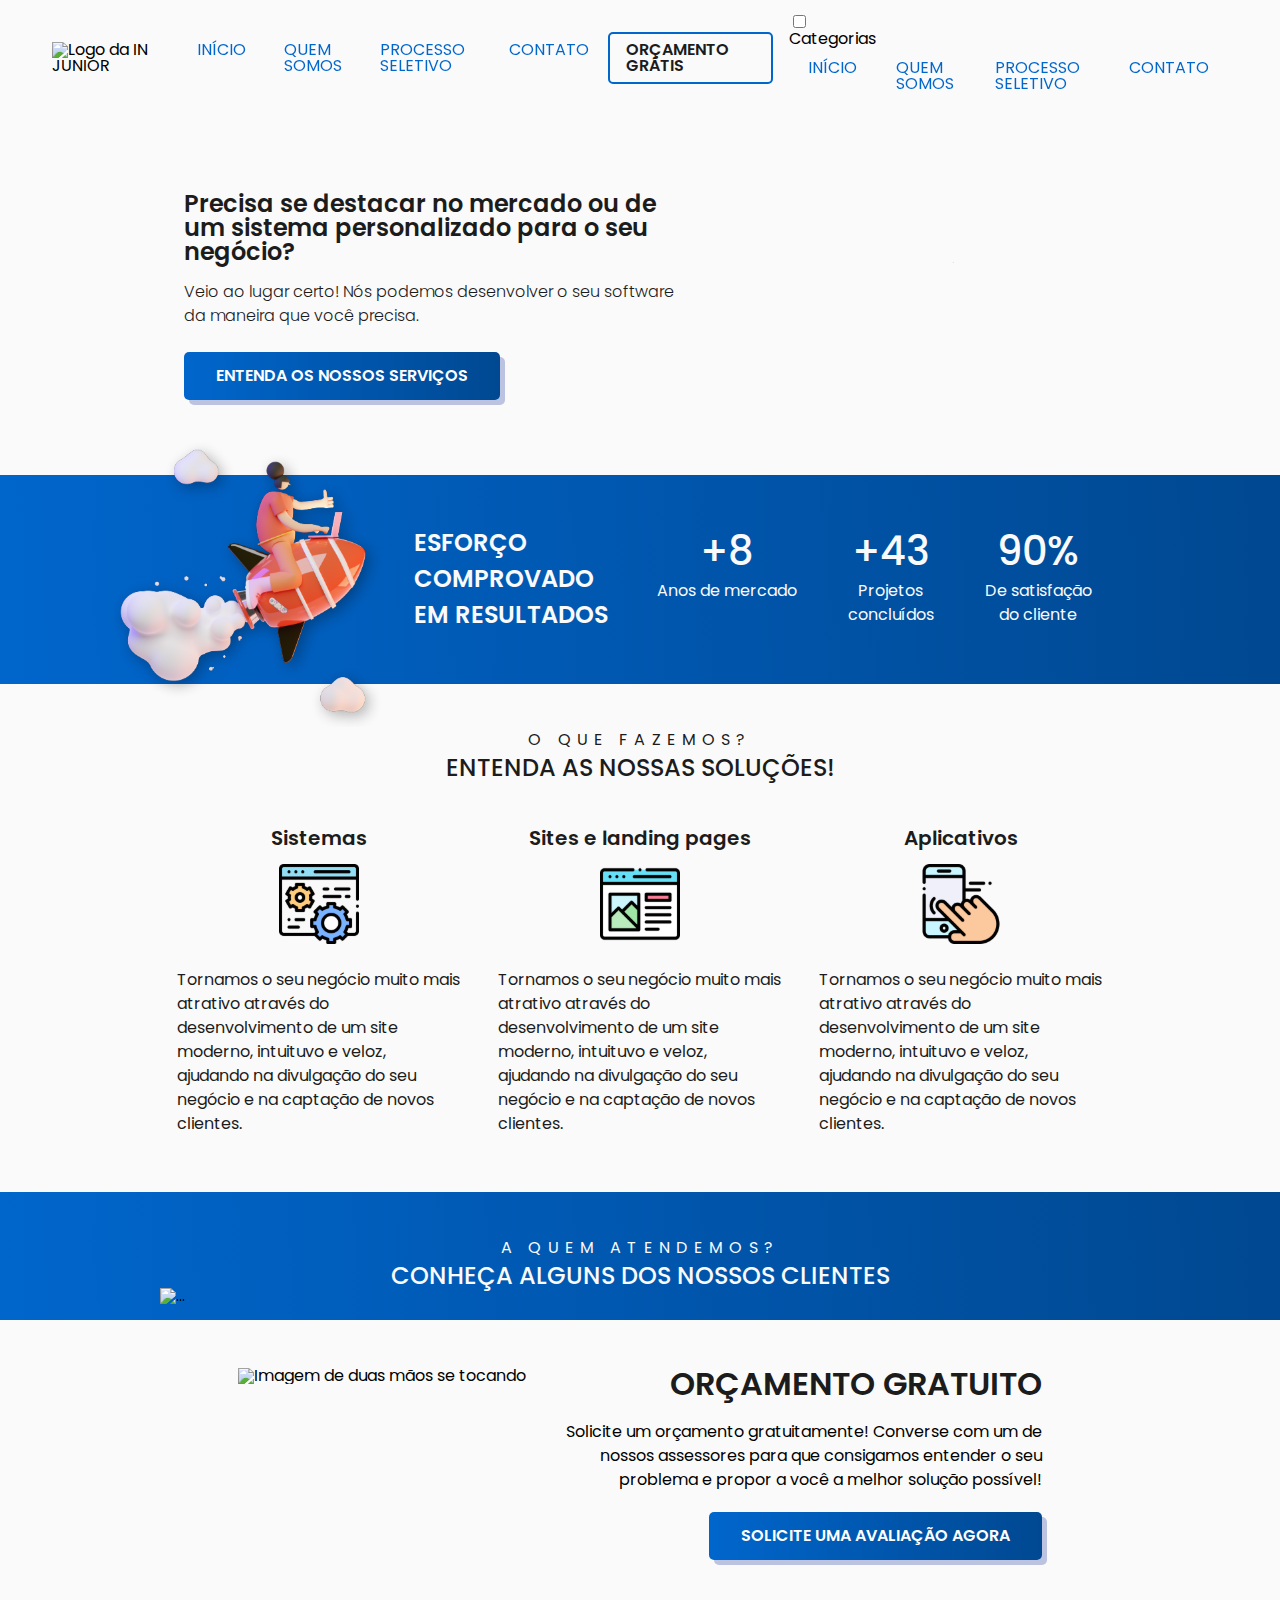
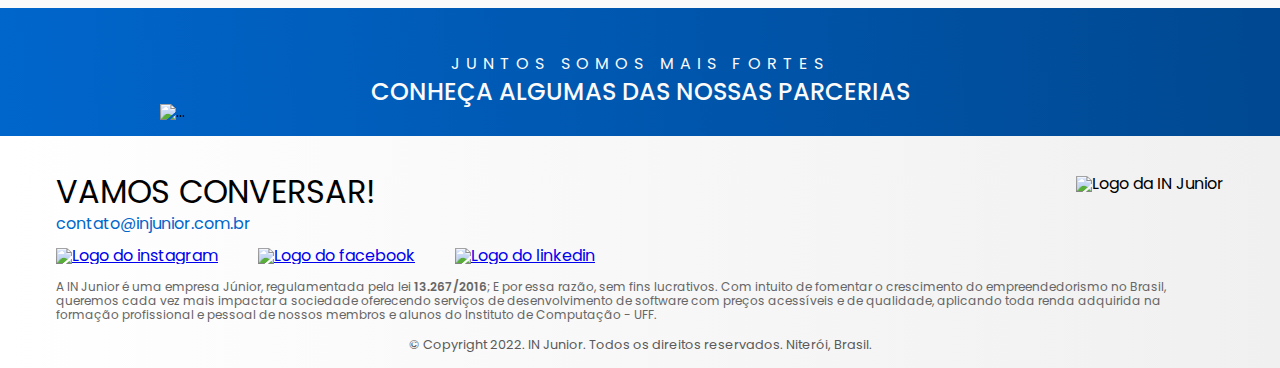
==== commit e5aed132: "remove arrows from carousel" ====
--- a/index.html
+++ b/index.html
@@ -1,276 +1,315 @@
 <!DOCTYPE html>
 <html lang="pt-br">
+
 <head>
-    <meta charset="UTF-8">
-    <meta http-equiv="X-UA-Compatible" content="IE=edge">
-    <meta name="viewport" content="width=device-width, initial-scale=1.0">
-    <title>Página Inicial</title>
-    <link href="https://cdn.jsdelivr.net/npm/bootstrap@5.0.2/dist/css/bootstrap.min.css" rel="stylesheet" integrity="sha384-EVSTQN3/azprG1Anm3QDgpJLIm9Nao0Yz1ztcQTwFspd3yD65VohhpuuCOmLASjC" crossorigin="anonymous">
-    <link rel="stylesheet" href="reset.css">
-    <link href="https://fonts.googleapis.com/css2?family=Poppins:wght@300;400;600;700&display=swap" rel="stylesheet">
-    <link rel="stylesheet" href="./styles/style.css">
-    <link rel="shortcut icon" href="./assets/Logo.svg" type="image/x-icon">
-    <script src="scripts/script.js" defer></script>
+  <meta charset="UTF-8">
+  <meta http-equiv="X-UA-Compatible" content="IE=edge">
+  <meta name="viewport" content="width=device-width, initial-scale=1.0">
+  <title>Página Inicial</title>
+  <link rel="stylesheet" href="reset.css">
+  <link href="https://fonts.googleapis.com/css2?family=Poppins:wght@300;400;600;700&display=swap" rel="stylesheet">
+  <link rel="stylesheet" href="./styles/style.css">
+  <link rel="shortcut icon" href="./assets/Logo.svg" type="image/x-icon">
+  <link rel="stylesheet" href="./styles/swiper-bundle.css">
 </head>
+
 <body>
-    <header class="cabecalho s-header">
-        <div class="largura-site-wide">
-            <a href="/index.html" title="Link para página inicial">
-                <img class="container__item" src="./assets/Logo.svg" alt="Logo da IN JUNIOR">
-            </a>
-            <nav class="navegacao">
-                <a href="/contato.html" class="link-orcamento">Orçamento Grátis</a>
-                
-                <input hidden aria-hidden type="checkbox" name="" id="menu">
-                <label title="Botão do menu" for="menu" class="navegacao__botao">
-                    <span class="cabecalho__menu-hamburguer"></span>
-                </label>
-                <ul class="lista-menu">
-                    <li class="lista-menu__item">
-                        <a class="lista-menu__link" href="./index.html">INÍCIO</a>
-                    </li>
-                    <li class="lista-menu__item">
-                        <a class="lista-menu__link" href="./quem-somos.html">QUEM SOMOS</a>
-                    </li>
-                    <li class="lista-menu__item">
-                        <a class="lista-menu__link" href="./contato.html">CONTATO</a>
-                    </li>
-                </ul>
-            </nav>
-        </div>
-    </header>
-    <main>
-        <section class="destaque">
-            <div class=" largura-site">
-                <div class="destaque__container-textos">
-                    <p>Precisa se destacar no mercado ou de um sistema personalizado para o seu negócio?</p>
-                    <p>Veio ao lugar certo! Nós podemos desenvolver o seu software da maneira que você precisa.</p>
-                    <a href="servicos.html">ENTENDA OS NOSSOS SERVIÇOS</a>
-                </div>
-                <svg width="380" height="230" viewBox="0 0 1942 1172" fill="none" xmlns="http://www.w3.org/2000/svg">
-                    <g clip-path="url(#clip0)">
-                    <path d="M642.44 644.329H769.866V777.923H340.46V644.232H467.887H475.387V636.732V271.675V264.175H467.887H340.46V130.581H769.964V264.175H642.44H634.94V271.675V636.829V644.329H642.44Z" fill="#0066CC" stroke="#0066CC" stroke-width="15"/>
-                    <path d="M1069.75 383.344L1056.65 368.617V388.33V777.826H895.038V130.581H1080.62L1429.64 527.078L1442.77 541.994V522.122V130.581H1602.42V777.923H1420.81L1069.75 383.344Z" fill="#0066CC" stroke="#0066CC" stroke-width="15"/>
-                    <path d="M503.869 1149.34L503.857 1149.36L503.846 1149.38C501.529 1153.48 498.678 1156.71 495.224 1159.16L495.192 1159.18L495.161 1159.21C491.645 1161.79 487.442 1163.7 482.526 1165.03C477.589 1166.37 472.649 1167 467.594 1167H319.948C315.265 1167 310.458 1166.3 305.609 1164.87C300.846 1163.46 296.615 1161.38 292.945 1158.58C289.262 1155.77 286.314 1152.4 284.126 1148.38C281.995 1144.47 280.82 1140.03 280.82 1134.9V1105.53H328.157V1124.29V1129.29H333.157H454.678H459.678V1124.29V1013.18V1008.18H454.678H420.15V970.566H507.113V1135C507.113 1141 505.958 1145.72 503.869 1149.34Z" fill="#666666" stroke="#666666" stroke-width="10"/>
-                    <path d="M544.998 1135V970.663H592.041V1124.38V1129.38H597.041H718.562H723.562V1124.38V970.663H770.899V1134.9C770.899 1140.02 769.733 1144.41 767.554 1148.28C765.136 1152.39 762.147 1155.78 758.481 1158.58C754.785 1161.4 750.637 1163.48 745.988 1164.87C741.248 1166.3 736.546 1167 731.869 1167H584.125C578.951 1167 573.933 1166.37 569.239 1165.04C564.532 1163.72 560.38 1161.81 556.709 1159.17C553.145 1156.62 550.315 1153.41 548.117 1149.47C546.13 1145.65 544.998 1140.94 544.998 1135Z" fill="#666666" stroke="#666666" stroke-width="10"/>
-                    <path d="M856.511 1048.33V1167H808.783V970.663H861.915L979.024 1093.37L987.641 1102.39V1089.91V970.663H1034.68V1166.9H981.558L865.128 1044.88L856.511 1035.85V1048.33Z" fill="#666666" stroke="#666666" stroke-width="10"/>
-                    <path d="M1120.1 970.663V1166.9H1073.06V970.663H1120.1Z" fill="#666666" stroke="#666666" stroke-width="10"/>
-                    <path d="M1161.02 988.274L1161.03 988.255L1161.04 988.236C1163.1 984.299 1165.97 981.107 1169.54 978.632C1173.29 976.027 1177.48 974.026 1182.13 972.716C1186.83 971.393 1191.75 970.761 1197.02 970.761H1344.86C1349.54 970.761 1354.24 971.462 1358.98 972.886C1363.63 974.283 1367.78 976.357 1371.47 979.18C1375.15 981.988 1378.14 985.387 1380.56 989.517C1382.79 993.309 1383.89 997.666 1383.89 1002.86V1135.1C1383.89 1140.21 1382.72 1144.6 1380.54 1148.47C1378.13 1152.59 1375.14 1155.98 1371.47 1158.78C1367.78 1161.6 1363.63 1163.67 1358.98 1165.07C1354.24 1166.49 1349.54 1167.2 1344.86 1167.2H1197.02C1191.84 1167.2 1186.83 1166.56 1182.13 1165.24C1177.42 1163.91 1173.27 1162 1169.6 1159.37C1166.04 1156.81 1163.21 1153.6 1161.01 1149.66C1159.02 1145.84 1157.89 1141.13 1157.89 1135.19V1002.76C1157.89 996.768 1159.04 991.97 1161.02 988.274ZM1331.55 1129.38H1336.55V1124.38V1013.28V1008.28H1331.55H1210.03H1205.03V1013.28V1124.38V1129.38H1210.03H1331.55Z" fill="#666666" stroke="#666666" stroke-width="10"/>
-                    <path d="M1580.17 1056.65H1580.88L1581.56 1056.45C1585.01 1055.45 1589.22 1053.32 1590.24 1048.74L1590.36 1048.2V1047.65V1015.91V1015.02L1590.06 1014.19C1589.26 1012.02 1587.69 1010.18 1585.63 1009.1C1584.48 1008.42 1583.25 1007.81 1581.88 1007.31L1581.05 1007.01H1580.17H1421.78V970.761H1616.47C1618.4 970.761 1620.7 971.374 1623.66 972.969C1626.52 974.565 1629.26 976.687 1631.67 979.175L1631.7 979.206L1631.73 979.237C1634.16 981.653 1636.14 984.452 1637.82 987.533C1639.36 990.351 1639.95 992.747 1639.95 994.876V1060.99C1639.95 1067.26 1638.55 1072.44 1636 1076.57C1633.26 1081 1629.7 1084.62 1625.31 1087.3L1625.28 1087.32L1625.25 1087.34C1620.68 1090.23 1615.56 1092.35 1609.67 1093.59L1609.63 1093.6L1609.58 1093.61C1603.61 1094.98 1597.53 1095.62 1591.43 1095.62H1578.94L1587.98 1104.24L1653.79 1167H1590.13L1512.79 1096.92L1511.36 1095.62H1509.43H1474.8H1469.8V1100.62V1167H1421.78V1056.65H1580.17Z" fill="#666666" stroke="#666666" stroke-width="10"/>
-                    <path d="M251.849 848.816H269.104V901.004H236.782C186.594 901.004 152.85 890.57 133.429 871.505C114.005 852.438 103.387 820.127 103.387 772.472V571.102C103.387 540.805 96.804 517.194 81.7635 502.452C67.3321 488.307 49.1535 481.32 27.9833 481.32H7.5V429.132H27.9833C49.1681 429.132 67.2563 422.134 81.6862 407.882C96.6926 393.061 103.387 369.484 103.387 338.961V136.616C103.387 88.758 114.009 56.2479 133.441 37.0842C152.859 17.9355 186.592 7.5 236.782 7.5H269.104V59.6884H251.849C230.962 59.6884 213.695 62.0088 200.467 67.044C187.132 72.1204 177.34 80.2077 172.77 91.875C167.881 103.964 165.781 123.556 165.781 149.665V348.503C165.781 372.014 160.412 391.706 150.026 407.922C139.637 424.143 123.909 437.381 102.392 447.461L87.8937 454.252L102.392 461.044C123.909 471.124 139.637 484.362 150.026 500.582C160.412 516.798 165.781 536.491 165.781 560.001V758.84C165.781 778.955 167.514 795.659 171.185 808.728C174.831 821.705 180.648 832.002 189.528 837.985C195.512 842.053 203.943 844.661 214.013 846.319C224.246 848.003 236.893 848.816 251.849 848.816Z" fill="#666666" stroke="#666666" stroke-width="15"/>
-                    <path d="M1706.3 901.004H1672.9V848.816H1691.33C1707.85 848.816 1721.87 847.555 1733.24 844.908C1744.52 842.282 1753.84 838.143 1760.26 831.883C1766.81 825.491 1771.04 815.731 1773.7 803.85C1776.4 791.827 1777.69 776.764 1777.69 758.84V560.001C1777.69 536.484 1783.03 516.789 1793.39 500.573C1803.74 484.354 1819.42 471.119 1840.89 461.041L1855.35 454.252L1840.89 447.463C1819.42 437.386 1803.74 424.151 1793.39 407.932C1783.03 391.716 1777.69 372.02 1777.69 348.503V149.665C1777.69 129.901 1775.85 113.333 1771.96 100.219C1768.08 87.1379 1761.93 76.7873 1752.8 70.5401L1752.78 70.5257L1752.75 70.5114C1746.75 66.4676 1738.4 63.853 1728.45 62.1889C1718.35 60.5022 1705.95 59.6884 1691.33 59.6884H1672.9V7.5H1706.3C1756.55 7.5 1790.31 18.0193 1809.84 37.0968C1829.27 56.2621 1839.89 88.7685 1839.89 136.616V338.961C1839.89 369.456 1846.47 393.049 1861.49 407.882C1875.91 422.127 1893.9 429.132 1915.09 429.132H1934.5V481.32H1915.09C1893.92 481.32 1875.84 488.308 1861.5 502.459C1846.47 517.201 1839.89 540.809 1839.89 571.102V772.472C1839.89 820.139 1829.26 852.531 1809.86 871.493L1809.85 871.499L1809.84 871.505C1790.43 890.566 1756.59 901.004 1706.3 901.004Z" fill="#666666" stroke="#666666" stroke-width="15"/>
-                    </g>
-                    <defs>
-                    <clipPath id="clip0">
-                    <rect width="1942" height="1172" fill="white"/>
-                    </clipPath>
-                    </defs>
-                    </svg>            
-            </div>
-        </section>
-
-        <section class="resultado">
-            <div class="largura-site">
-                <div class="resultado__container">
-                    <img width="134" height="145" class="resultado__imagem-grande" src="./assets/foguetinho.png" alt="Imagem de uma pessoa em cima de um foguete">
-                    <p class="resultado__titulo">ESFORÇO <br> COMPROVADO <br> EM RESULTADOS </p>
-                </div>
-                <div class="resultado__numeros">
-                    <div>
-                        <p class="numero">+8</p>
-                        <p class="resultado__numero__textos">Anos de mercado</p>
-                    </div>
-                    <div>
-                        <p class="numero">+43</p>
-                        <p class="resultado__numero__textos">Projetos concluídos</p>
-                    </div>
-                    <div>
-                        <p class="numero">90%</p>
-                        <p class="resultado__numero__textos">De satisfação <br> do cliente</p>
-                    </div>
-                </div>
-            </div>
-
-        </section>
-
-        <section class="solucoes">
-            <div class="largura-site">
-                <h3>O que fazemos?</h3>
-                <h2>entenda as nossas soluções!</h2>
-                <div class="solucoes__container">
-                    <article>
-                        <div class="solucoes__container__titulo-imagem">
-                            <img class="solucoes__imagem" src="./assets/sistemas-pequeno.svg" alt="Imagem de site com duas engrenagens, representando sistemas">
-                            <h4>Sistemas</h4>
-                        </div>
-                        <div class="solucoes__caixa">
-                
-                            <p>Tornamos o seu negócio muito mais atrativo através do desenvolvimento de um site moderno, intuituvo e veloz, ajudando na divulgação do seu negócio e na captação de novos clientes.</p>
-                        </div>
-                    </article>
-                    <article>
-                        <div class="solucoes__container__titulo-imagem">
-                            <img class="solucoes__imagem" src="./assets/sites-pequeno.svg" alt="Imagem de um site representando uma landing page">
-                            <h4>Sites e landing pages</h4>
-                        </div>
-                        <div class="solucoes__caixa">
-                
-                            <p>Tornamos o seu negócio muito mais atrativo através do desenvolvimento de um site moderno, intuituvo e veloz, ajudando na divulgação do seu negócio e na captação de novos clientes.</p>
-                        </div>
-                    </article>
-                    <article>
-                        <div class="solucoes__container__titulo-imagem">
-                            <img class="solucoes__imagem" src="./assets/aplicativos-pequeno.svg" alt="Imagem de um aplicativo">
-                            <h4>Aplicativos</h4>
-                        </div>
-                        <div class="solucoes__caixa">
-                
-                            <p>Tornamos o seu negócio muito mais atrativo através do desenvolvimento de um site moderno, intuituvo e veloz, ajudando na divulgação do seu negócio e na captação de novos clientes.</p>
-                        </div>
-                    </article>
-                </div>
-            </div>
-
-        </section>
-
-        <section class="clientes">
-
-            <h3>A QUEM ATENDEMOS?</h3>
-
-            <h2>CONHEÇA ALGUNS DOS NOSSOS CLIENTES</h2>
-
-            <div id="carouselExampleIndicators" class="carousel slide largura-site" data-bs-ride="carousel">
-                <div class="carousel-indicators">
-                    <button type="button" data-bs-target="#carouselExampleIndicators" data-bs-slide-to="0" class="active" aria-current="true" aria-label="Slide 1"></button>
-                    <button type="button" data-bs-target="#carouselExampleIndicators" data-bs-slide-to="1" aria-label="Slide 2"></button>
-                    <button type="button" data-bs-target="#carouselExampleIndicators" data-bs-slide-to="2" aria-label="Slide 3"></button>
-                    <button type="button" data-bs-target="#carouselExampleIndicators" data-bs-slide-to="3" aria-label="Slide 4"></button>
-                </div>
-                <div class="carousel-inner">
-                    <div class="carousel-item active p-5">
-                        <img src="./assets/coca-cola.svg" class="d-block w-80 container-fluid" alt="...">
-                    </div>
-                    <div class="carousel-item p-5">
-                        <img src="./assets/afac.svg" class="d-block w-80 container-fluid" alt="Logo da AFAC">
-                    </div>
-                    <div class="carousel-item p-5">
-                        <img src="./assets/sabendo-mais.svg" class="d-block w-80 container-fluid" alt="Logo da empresa Sabendo Mais">
-                    </div>
-                    <div class="carousel-item p-5">
-                        <img src="./assets/fiocruz.svg" class="d-block w-80 container-fluid" alt="Logo da empresa Sabendo Mais">
-                    </div>
-                    
-                </div>
-                <button class="carousel-control-prev" type="button" data-bs-target="#carouselExampleIndicators" data-bs-slide="prev">
-                    <span class="carousel-control-prev-icon" aria-hidden="true"></span>
-                    <span class="visually-hidden">Previous</span>
-                </button>
-                <button class="carousel-control-next" type="button" data-bs-target="#carouselExampleIndicators" data-bs-slide="next">
-                    <span class="carousel-control-next-icon" aria-hidden="true"></span>
-                    <span class="visually-hidden">Next</span>
-                </button>
-            </div>
-
-            <!-- <div class="clientes__container">
-                <div class="elipse">
-                    <img src="./assets/logo-coca-cola.svg" alt="Logo da Coca-cola">
-                </div>
-
-                <div class="elipse">
-                    <img src="./assets/logo-afac.svg" alt="Logo da AFAC">
-                </div>
-
-                <div class="elipse">
-                    <img src="./assets/logo-sabendomais.svg" alt="Logo da empresa Sabendo Mais">
-                </div>
-
-                <div class="elipse">
-                    <img src="./assets/logo-fiocruz.svg" alt="Logo da Fiocruz">
-                </div>
-            </div> -->
-        </section>
-
-        <section class="orcamento">
-            <div class="orcamento__container largura-site">
-                <img src="./assets/mao-pequena.svg" alt="Imagem de duas mãos se tocando">
-                
-                <div class="orcamento__textos">
-                    <h2 class="orcamento__textos-titulo">ORÇAMENTO GRATUITO</h2>
-                    
-                    <h3 class="orcamento__textos-paragrafo">Solicite um orçamento gratuitamente! Converse com um de nossos assessores para que consigamos entender o seu problema e propor a você a melhor solução possível!</h3>
-                    <a href="/contato.html" class="orcamento__botao">SOLICITE UMA AVALIAÇÃO AGORA</a>
-                
-                </div>
-            </div>
-        </section>
-
-        <section class="parcerias">
-            <h3>JUNTOS SOMOS MAIS FORTES</h3>
-
-            <h2>CONHEÇA ALGUMAS DAS NOSSAS PARCERIAS</h2>
-
-            <div id="carouselExampleIndicators" class="carousel slide" data-bs-ride="carousel">
-                <div class="carousel-indicators">
-                    <button type="button" data-bs-target="#carouselExampleIndicators" data-bs-slide-to="0" class="active" aria-current="true" aria-label="Slide 1"></button>
-                    <button type="button" data-bs-target="#carouselExampleIndicators" data-bs-slide-to="1" aria-label="Slide 2"></button>
-                    <button type="button" data-bs-target="#carouselExampleIndicators" data-bs-slide-to="2" aria-label="Slide 3"></button>
-                    <button type="button" data-bs-target="#carouselExampleIndicators" data-bs-slide-to="3" aria-label="Slide 4"></button>
-                </div>
-                <div class="carousel-inner">
-                    <div class="carousel-item active p-5">
-                        <img src="./assets/coca-cola.svg" class="d-block w-80 container-fluid" alt="...">
-                    </div>
-                    <div class="carousel-item p-5">
-                        <img src="./assets/afac.svg" class="d-block w-80 container-fluid" alt="Logo da AFAC">
-                    </div>
-                    <div class="carousel-item p-5">
-                        <img src="./assets/sabendo-mais.svg" class="d-block w-80 container-fluid" alt="Logo da empresa Sabendo Mais">
-                    </div>
-                    <div class="carousel-item p-5">
-                        <img src="./assets/fiocruz.svg" class="d-block w-80 container-fluid" alt="Logo da empresa Sabendo Mais">
-                    </div>
-                    
-                </div>
-                <button class="carousel-control-prev" type="button" data-bs-target="#carouselExampleIndicators" data-bs-slide="prev">
-                    <span class="carousel-control-prev-icon" aria-hidden="true"></span>
-                    <span class="visually-hidden">Previous</span>
-                </button>
-                <button class="carousel-control-next" type="button" data-bs-target="#carouselExampleIndicators" data-bs-slide="next">
-                    <span class="carousel-control-next-icon" aria-hidden="true"></span>
-                    <span class="visually-hidden">Next</span>
-                </button>
-            </div>
-
-
-        </section>
-
-    </main> 
-
-
-    <footer>
-        <div class="footer__container largura-site-wide">
-            <div class="footer__container-imagem-textos">
-                <div class="footer__container-informacao">
-                    <h3 class="footer__titulo">Vamos conversar!</h3>
-                    <!-- TROCAR PARA MAIL TO -->
-                    <p class="footer__contato">contato@injunior.com.br</p>
-                </div>
-                <img class="footer__logo" src="./assets/logo-in-pequena.svg" alt="Logo da IN Junior">
-            </div>
-            
-            <div class="footer__social">
-                <a href="#"><img src="./assets/instagram.svg" alt="Logo do instagram"></a>
-                <a href="#"><img src="./assets/facebook.svg" alt="Logo do facebook"></a>
-                <a href="#"><img src="./assets/linkedin.svg" alt="Logo do linkedin"></a>
-            </div>
-            <p class="footer__disclaimer">A IN Junior é uma empresa Júnior, regulamentada pela lei <a href="http://www.planalto.gov.br/ccivil_03/_ato2015-2018/2016/lei/l13267.htm">13.267/2016</a>; E por essa razão, sem fins lucrativos. Com intuito de fomentar o crescimento do empreendedorismo no Brasil, queremos cada vez mais impactar a sociedade oferecendo serviços de desenvolvimento de software com preços acessíveis e de qualidade, aplicando toda renda adquirida na formação profissional e pessoal de nossos membros e alunos do Instituto de Computação - UFF.</p>
-            <p class="footer__copyright">© Copyright 2022. IN Junior. Todos os direitos reservados. Niterói, Brasil.</p>
-        </div>
-        
-    </footer>
-    
-    <script src="https://cdn.jsdelivr.net/npm/bootstrap@5.0.2/dist/js/bootstrap.bundle.min.js" integrity="sha384-MrcW6ZMFYlzcLA8Nl+NtUVF0sA7MsXsP1UyJoMp4YLEuNSfAP+JcXn/tWtIaxVXM" crossorigin="anonymous"></script>
-
+  <header class="cabecalho">
+    <div class="largura-site-wide">
+      <img class="container__item" src="./assets/Logo.svg" alt="Logo da IN JUNIOR">
+      <nav class="navegacao">
+        <a href="/contato.html" class="link-orcamento">Orçamento Grátis</a>
+
+        <input class="navegacao__botao" type="checkbox" name="" id="menu">
+        <label for="menu" class=" ">
+          <span class="cabecalho__menu-hamburguer navegacao__imagem"></span>
+        </label>
+        <ul class="lista-menu">
+          <li class="lista-menu__item">
+            <a class="lista-menu__link" href="./index.html">INÍCIO</a>
+          </li>
+          <li class="lista-menu__item">
+            <a class="lista-menu__link" href="./quem-somos.html">QUEM SOMOS</a>
+          </li>
+          <li class="lista-menu__item">
+            <a class="lista-menu__link" href="./processo-seletivo.html">PROCESSO SELETIVO</a>
+          </li>
+          <li class="lista-menu__item">
+            <a class="lista-menu__link" href="./contato.html">CONTATO</a>
+          </li>
+        </ul>
+      </nav>
+
+      <ul class="opcoes">
+        <input class="opcoes__botao" type="checkbox" name="" id="opcoes-menu">
+        <label for="opcoes-menu" class="opcoes__rotulo">
+          <li class="opcoes__item">Categorias</li>
+        </label>
+
+        <ul class="lista-menu">
+
+          <li class="lista-menu__item">
+            <a class="lista-menu__link" href="./index.html">INÍCIO</a>
+          </li>
+          <li class="lista-menu__item">
+            <a class="lista-menu__link" href="./quem-somos.html">QUEM SOMOS</a>
+          </li>
+          <li class="lista-menu__item">
+            <a class="lista-menu__link" href="./processo-seletivo.html">PROCESSO SELETIVO</a>
+          </li>
+          <li class="lista-menu__item">
+            <a class="lista-menu__link" href="./contato.html">CONTATO</a>
+          </li>
+        </ul>
+      </ul>
+    </div>
+  </header>
+  <main>
+    <section class="destaque">
+      <div class=" largura-site">
+        <div class="destaque__container-textos">
+          <p>Precisa se destacar no mercado ou de um sistema personalizado para o seu negócio?</p>
+          <p>Veio ao lugar certo! Nós podemos desenvolver o seu software da maneira que você precisa.</p>
+          <a href="servicos.html">ENTENDA OS NOSSOS SERVIÇOS</a>
+        </div>
+        <svg width="380" height="230" viewBox="0 0 1942 1172" fill="none" xmlns="http://www.w3.org/2000/svg">
+          <g clip-path="url(#clip0)">
+            <path
+              d="M642.44 644.329H769.866V777.923H340.46V644.232H467.887H475.387V636.732V271.675V264.175H467.887H340.46V130.581H769.964V264.175H642.44H634.94V271.675V636.829V644.329H642.44Z"
+              fill="#0066CC" stroke="#0066CC" stroke-width="15" />
+            <path
+              d="M1069.75 383.344L1056.65 368.617V388.33V777.826H895.038V130.581H1080.62L1429.64 527.078L1442.77 541.994V522.122V130.581H1602.42V777.923H1420.81L1069.75 383.344Z"
+              fill="#0066CC" stroke="#0066CC" stroke-width="15" />
+            <path
+              d="M503.869 1149.34L503.857 1149.36L503.846 1149.38C501.529 1153.48 498.678 1156.71 495.224 1159.16L495.192 1159.18L495.161 1159.21C491.645 1161.79 487.442 1163.7 482.526 1165.03C477.589 1166.37 472.649 1167 467.594 1167H319.948C315.265 1167 310.458 1166.3 305.609 1164.87C300.846 1163.46 296.615 1161.38 292.945 1158.58C289.262 1155.77 286.314 1152.4 284.126 1148.38C281.995 1144.47 280.82 1140.03 280.82 1134.9V1105.53H328.157V1124.29V1129.29H333.157H454.678H459.678V1124.29V1013.18V1008.18H454.678H420.15V970.566H507.113V1135C507.113 1141 505.958 1145.72 503.869 1149.34Z"
+              fill="#666666" stroke="#666666" stroke-width="10" />
+            <path
+              d="M544.998 1135V970.663H592.041V1124.38V1129.38H597.041H718.562H723.562V1124.38V970.663H770.899V1134.9C770.899 1140.02 769.733 1144.41 767.554 1148.28C765.136 1152.39 762.147 1155.78 758.481 1158.58C754.785 1161.4 750.637 1163.48 745.988 1164.87C741.248 1166.3 736.546 1167 731.869 1167H584.125C578.951 1167 573.933 1166.37 569.239 1165.04C564.532 1163.72 560.38 1161.81 556.709 1159.17C553.145 1156.62 550.315 1153.41 548.117 1149.47C546.13 1145.65 544.998 1140.94 544.998 1135Z"
+              fill="#666666" stroke="#666666" stroke-width="10" />
+            <path
+              d="M856.511 1048.33V1167H808.783V970.663H861.915L979.024 1093.37L987.641 1102.39V1089.91V970.663H1034.68V1166.9H981.558L865.128 1044.88L856.511 1035.85V1048.33Z"
+              fill="#666666" stroke="#666666" stroke-width="10" />
+            <path d="M1120.1 970.663V1166.9H1073.06V970.663H1120.1Z" fill="#666666" stroke="#666666"
+              stroke-width="10" />
+            <path
+              d="M1161.02 988.274L1161.03 988.255L1161.04 988.236C1163.1 984.299 1165.97 981.107 1169.54 978.632C1173.29 976.027 1177.48 974.026 1182.13 972.716C1186.83 971.393 1191.75 970.761 1197.02 970.761H1344.86C1349.54 970.761 1354.24 971.462 1358.98 972.886C1363.63 974.283 1367.78 976.357 1371.47 979.18C1375.15 981.988 1378.14 985.387 1380.56 989.517C1382.79 993.309 1383.89 997.666 1383.89 1002.86V1135.1C1383.89 1140.21 1382.72 1144.6 1380.54 1148.47C1378.13 1152.59 1375.14 1155.98 1371.47 1158.78C1367.78 1161.6 1363.63 1163.67 1358.98 1165.07C1354.24 1166.49 1349.54 1167.2 1344.86 1167.2H1197.02C1191.84 1167.2 1186.83 1166.56 1182.13 1165.24C1177.42 1163.91 1173.27 1162 1169.6 1159.37C1166.04 1156.81 1163.21 1153.6 1161.01 1149.66C1159.02 1145.84 1157.89 1141.13 1157.89 1135.19V1002.76C1157.89 996.768 1159.04 991.97 1161.02 988.274ZM1331.55 1129.38H1336.55V1124.38V1013.28V1008.28H1331.55H1210.03H1205.03V1013.28V1124.38V1129.38H1210.03H1331.55Z"
+              fill="#666666" stroke="#666666" stroke-width="10" />
+            <path
+              d="M1580.17 1056.65H1580.88L1581.56 1056.45C1585.01 1055.45 1589.22 1053.32 1590.24 1048.74L1590.36 1048.2V1047.65V1015.91V1015.02L1590.06 1014.19C1589.26 1012.02 1587.69 1010.18 1585.63 1009.1C1584.48 1008.42 1583.25 1007.81 1581.88 1007.31L1581.05 1007.01H1580.17H1421.78V970.761H1616.47C1618.4 970.761 1620.7 971.374 1623.66 972.969C1626.52 974.565 1629.26 976.687 1631.67 979.175L1631.7 979.206L1631.73 979.237C1634.16 981.653 1636.14 984.452 1637.82 987.533C1639.36 990.351 1639.95 992.747 1639.95 994.876V1060.99C1639.95 1067.26 1638.55 1072.44 1636 1076.57C1633.26 1081 1629.7 1084.62 1625.31 1087.3L1625.28 1087.32L1625.25 1087.34C1620.68 1090.23 1615.56 1092.35 1609.67 1093.59L1609.63 1093.6L1609.58 1093.61C1603.61 1094.98 1597.53 1095.62 1591.43 1095.62H1578.94L1587.98 1104.24L1653.79 1167H1590.13L1512.79 1096.92L1511.36 1095.62H1509.43H1474.8H1469.8V1100.62V1167H1421.78V1056.65H1580.17Z"
+              fill="#666666" stroke="#666666" stroke-width="10" />
+            <path
+              d="M251.849 848.816H269.104V901.004H236.782C186.594 901.004 152.85 890.57 133.429 871.505C114.005 852.438 103.387 820.127 103.387 772.472V571.102C103.387 540.805 96.804 517.194 81.7635 502.452C67.3321 488.307 49.1535 481.32 27.9833 481.32H7.5V429.132H27.9833C49.1681 429.132 67.2563 422.134 81.6862 407.882C96.6926 393.061 103.387 369.484 103.387 338.961V136.616C103.387 88.758 114.009 56.2479 133.441 37.0842C152.859 17.9355 186.592 7.5 236.782 7.5H269.104V59.6884H251.849C230.962 59.6884 213.695 62.0088 200.467 67.044C187.132 72.1204 177.34 80.2077 172.77 91.875C167.881 103.964 165.781 123.556 165.781 149.665V348.503C165.781 372.014 160.412 391.706 150.026 407.922C139.637 424.143 123.909 437.381 102.392 447.461L87.8937 454.252L102.392 461.044C123.909 471.124 139.637 484.362 150.026 500.582C160.412 516.798 165.781 536.491 165.781 560.001V758.84C165.781 778.955 167.514 795.659 171.185 808.728C174.831 821.705 180.648 832.002 189.528 837.985C195.512 842.053 203.943 844.661 214.013 846.319C224.246 848.003 236.893 848.816 251.849 848.816Z"
+              fill="#666666" stroke="#666666" stroke-width="15" />
+            <path
+              d="M1706.3 901.004H1672.9V848.816H1691.33C1707.85 848.816 1721.87 847.555 1733.24 844.908C1744.52 842.282 1753.84 838.143 1760.26 831.883C1766.81 825.491 1771.04 815.731 1773.7 803.85C1776.4 791.827 1777.69 776.764 1777.69 758.84V560.001C1777.69 536.484 1783.03 516.789 1793.39 500.573C1803.74 484.354 1819.42 471.119 1840.89 461.041L1855.35 454.252L1840.89 447.463C1819.42 437.386 1803.74 424.151 1793.39 407.932C1783.03 391.716 1777.69 372.02 1777.69 348.503V149.665C1777.69 129.901 1775.85 113.333 1771.96 100.219C1768.08 87.1379 1761.93 76.7873 1752.8 70.5401L1752.78 70.5257L1752.75 70.5114C1746.75 66.4676 1738.4 63.853 1728.45 62.1889C1718.35 60.5022 1705.95 59.6884 1691.33 59.6884H1672.9V7.5H1706.3C1756.55 7.5 1790.31 18.0193 1809.84 37.0968C1829.27 56.2621 1839.89 88.7685 1839.89 136.616V338.961C1839.89 369.456 1846.47 393.049 1861.49 407.882C1875.91 422.127 1893.9 429.132 1915.09 429.132H1934.5V481.32H1915.09C1893.92 481.32 1875.84 488.308 1861.5 502.459C1846.47 517.201 1839.89 540.809 1839.89 571.102V772.472C1839.89 820.139 1829.26 852.531 1809.86 871.493L1809.85 871.499L1809.84 871.505C1790.43 890.566 1756.59 901.004 1706.3 901.004Z"
+              fill="#666666" stroke="#666666" stroke-width="15" />
+          </g>
+          <defs>
+            <clipPath id="clip0">
+              <rect width="1942" height="1172" fill="white" />
+            </clipPath>
+          </defs>
+        </svg>
+      </div>
+    </section>
+
+    <section class="resultado">
+      <div class="largura-site">
+        <div class="resultado__container">
+          <img width="134" height="145" class="resultado__imagem-grande" src="./assets/foguetinho.png"
+            alt="Imagem de uma pessoa em cima de um foguete">
+          <p class="resultado__titulo">ESFORÇO <br> COMPROVADO <br> EM RESULTADOS </p>
+        </div>
+        <div class="resultado__numeros">
+          <div>
+            <p class="numero">+8</p>
+            <p class="resultado__numero__textos">Anos de mercado</p>
+          </div>
+          <div>
+            <p class="numero">+43</p>
+            <p class="resultado__numero__textos">Projetos concluídos</p>
+          </div>
+          <div>
+            <p class="numero">90%</p>
+            <p class="resultado__numero__textos">De satisfação <br> do cliente</p>
+          </div>
+        </div>
+      </div>
+
+    </section>
+
+    <section class="solucoes">
+      <div class="largura-site">
+        <h3>O que fazemos?</h3>
+        <h2>entenda as nossas soluções!</h2>
+        <div class="solucoes__container">
+          <article>
+            <div class="solucoes__container__titulo-imagem">
+              <img class="solucoes__imagem" src="./assets/sistemas-pequeno.svg"
+                alt="Imagem de site com duas engrenagens, representando sistemas">
+              <h4>Sistemas</h4>
+            </div>
+            <div class="solucoes__caixa">
+
+              <p>Tornamos o seu negócio muito mais atrativo através do desenvolvimento de um site moderno,
+                intuituvo e veloz, ajudando na divulgação do seu negócio e na captação de novos
+                clientes.</p>
+            </div>
+          </article>
+          <article>
+            <div class="solucoes__container__titulo-imagem">
+              <img class="solucoes__imagem" src="./assets/sites-pequeno.svg"
+                alt="Imagem de um site representando uma landing page">
+              <h4>Sites e landing pages</h4>
+            </div>
+            <div class="solucoes__caixa">
+
+              <p>Tornamos o seu negócio muito mais atrativo através do desenvolvimento de um site moderno,
+                intuituvo e veloz, ajudando na divulgação do seu negócio e na captação de novos
+                clientes.</p>
+            </div>
+          </article>
+          <article>
+            <div class="solucoes__container__titulo-imagem">
+              <img class="solucoes__imagem" src="./assets/aplicativos-pequeno.svg" alt="Imagem de um aplicativo">
+              <h4>Aplicativos</h4>
+            </div>
+            <div class="solucoes__caixa">
+
+              <p>Tornamos o seu negócio muito mais atrativo através do desenvolvimento de um site moderno,
+                intuituvo e veloz, ajudando na divulgação do seu negócio e na captação de novos
+                clientes.</p>
+            </div>
+          </article>
+        </div>
+      </div>
+
+    </section>
+
+    <section class="clientes">
+
+      <h3>A QUEM ATENDEMOS?</h3>
+
+      <h2>CONHEÇA ALGUNS DOS NOSSOS CLIENTES</h2>
+
+      <div class="largura-site swiper">
+        <div class="slide-clientes">
+
+          <div class="content-wrapper swiper-wrapper">
+            <div class="card swiper-slide">
+              <img class="" src="./assets/coca-cola.svg" alt="...">
+            </div>
+            <div class="card swiper-slide>
+              <img class="" src="./assets/afac.svg" alt="Logo da AFAC">
+            </div>
+            <div class="card swiper-slide">
+              <img class="" src="./assets/sabendo-mais.svg" alt="Logo da empresa Sabendo Mais">
+            </div>
+            <div class="card swiper-slide">
+              <img class="" src="./assets/fiocruz.svg" alt="Logo da empresa Sabendo Mais">
+            </div>
+
+            <!-- <img class="swiper-slide" src="./assets/coca-cola.svg" alt="...">
+            <img class="swiper-slide" src="./assets/afac.svg" alt="Logo da AFAC">
+            <img class="swiper-slide" src="./assets/sabendo-mais.svg" alt="Logo da empresa Sabendo Mais">
+            <img class="swiper-slide" src="./assets/fiocruz.svg" alt="Logo da empresa Sabendo Mais"> -->
+          </div>
+
+          <div class="swiper-pagination"></div>
+
+        </div>
+      </div>
+
+    </section>
+
+    <section class="orcamento">
+      <div class="orcamento__container largura-site">
+        <img src="./assets/mao-pequena.svg" alt="Imagem de duas mãos se tocando">
+
+        <div class="orcamento__textos">
+          <h2 class="orcamento__textos-titulo">ORÇAMENTO GRATUITO</h2>
+
+          <h3 class="orcamento__textos-paragrafo">Solicite um orçamento gratuitamente! Converse com um de
+            nossos assessores para que consigamos entender o seu problema e propor a você a melhor solução
+            possível!</h3>
+          <a href="/contato.html" class="orcamento__botao">SOLICITE UMA AVALIAÇÃO AGORA</a>
+
+        </div>
+      </div>
+    </section>
+
+    <section class="parcerias">
+      <h3>JUNTOS SOMOS MAIS FORTES</h3>
+
+      <h2>CONHEÇA ALGUMAS DAS NOSSAS PARCERIAS</h2>
+
+      <div class="largura-site swiper init="false"">
+        <div class="slide-parcerias">
+
+          <div class="content-wrapper swiper-wrapper">
+            <div class="card swiper-slide">
+              <img class="" src="./assets/coca-cola.svg" alt="...">
+            </div>
+            <div class="card swiper-slide">
+              <img class="" src="./assets/afac.svg" alt="Logo da AFAC">
+            </div>
+            <div class="card swiper-slide">
+              <img class="" src="./assets/sabendo-mais.svg" alt="Logo da empresa Sabendo Mais">
+            </div>
+            <div class="card swiper-slide">
+              <img class="" src="./assets/fiocruz.svg" alt="Logo da empresa Sabendo Mais">
+            </div>
+
+            <!-- <img class="swiper-slide" src="./assets/coca-cola.svg" alt="...">
+            <img class="swiper-slide" src="./assets/afac.svg" alt="Logo da AFAC">
+            <img class="swiper-slide" src="./assets/sabendo-mais.svg" alt="Logo da empresa Sabendo Mais">
+            <img class="swiper-slide" src="./assets/fiocruz.svg" alt="Logo da empresa Sabendo Mais"> -->
+          </div>
+
+          <div class="swiper-pagination"></div>
+
+        </div>
+      </div>
+
+
+    </section>
+
+  </main>
+
+
+  <footer>
+    <div class="footer__container largura-site-wide">
+      <div class="footer__container-imagem-textos">
+        <div class="footer__container-informacao">
+          <h3 class="footer__titulo">Vamos conversar!</h3>
+          <!-- TROCAR PARA MAIL TO -->
+          <p class="footer__contato">contato@injunior.com.br</p>
+        </div>
+        <img class="footer__logo" src="./assets/logo-in-pequena.svg" alt="Logo da IN Junior">
+      </div>
+
+      <div class="footer__social">
+        <a href="#"><img src="./assets/instagram.svg" alt="Logo do instagram"></a>
+        <a href="#"><img src="./assets/facebook.svg" alt="Logo do facebook"></a>
+        <a href="#"><img src="./assets/linkedin.svg" alt="Logo do linkedin"></a>
+      </div>
+      <p class="footer__disclaimer">A IN Junior é uma empresa Júnior, regulamentada pela lei <a
+          href="http://www.planalto.gov.br/ccivil_03/_ato2015-2018/2016/lei/l13267.htm">13.267/2016</a>; E por
+        essa razão, sem fins lucrativos. Com intuito de fomentar o crescimento do empreendedorismo no Brasil,
+        queremos cada vez mais impactar a sociedade oferecendo serviços de desenvolvimento de software com
+        preços acessíveis e de qualidade, aplicando toda renda adquirida na formação profissional e pessoal de
+        nossos membros e alunos do Instituto de Computação - UFF.</p>
+      <p class="footer__copyright">© Copyright 2022. IN Junior. Todos os direitos reservados. Niterói, Brasil.</p>
+    </div>
+
+  </footer>
 
 </body>
+
+<!-- Swiper JS -->
+<script src="./scripts/swiper-bundle.min.js"></script>
+
+<!-- JavaScript -->
+<script src="./scripts/script.js"></script>
+
 </html>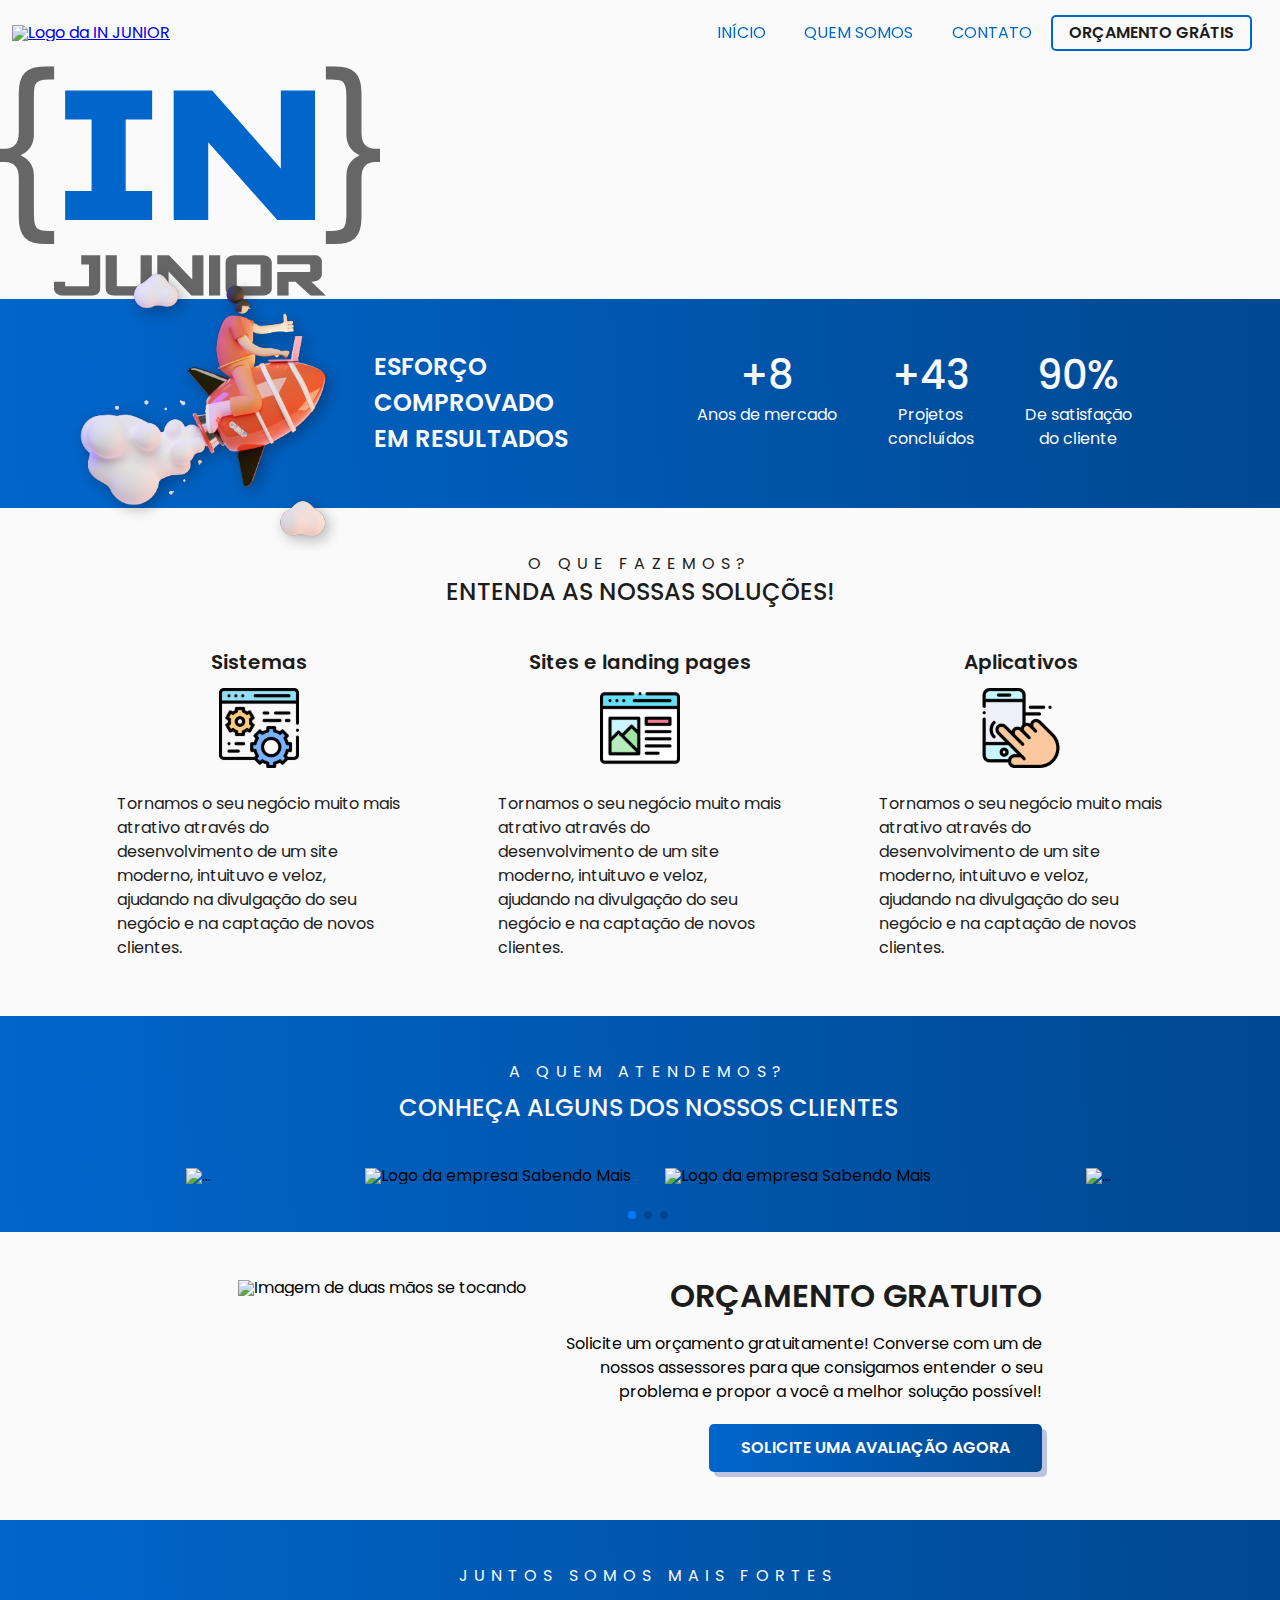
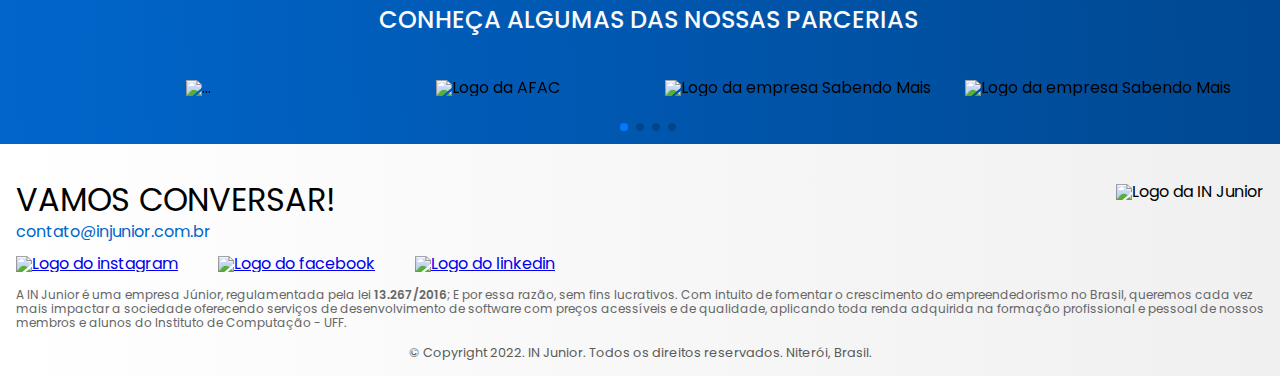
==== commit c6f11a08: "merge hotfix/QuemSomos to main" ====
--- a/index.html
+++ b/index.html
@@ -11,67 +11,39 @@
   <link rel="stylesheet" href="./styles/style.css">
   <link rel="shortcut icon" href="./assets/Logo.svg" type="image/x-icon">
   <link rel="stylesheet" href="./styles/swiper-bundle.css">
+  <!-- Swiper JS -->
+  <script src="./scripts/swiper-bundle.min.js" defer></script>
+  <!-- JavaScript -->
+  <script src="./scripts/script.js" defer></script>
 </head>
 
 <body>
-  <header class="cabecalho">
-    <div class="largura-site-wide">
-      <img class="container__item" src="./assets/Logo.svg" alt="Logo da IN JUNIOR">
-      <nav class="navegacao">
-        <a href="/contato.html" class="link-orcamento">Orçamento Grátis</a>
-
-        <input class="navegacao__botao" type="checkbox" name="" id="menu">
-        <label for="menu" class=" ">
-          <span class="cabecalho__menu-hamburguer navegacao__imagem"></span>
-        </label>
-        <ul class="lista-menu">
-          <li class="lista-menu__item">
-            <a class="lista-menu__link" href="./index.html">INÍCIO</a>
-          </li>
-          <li class="lista-menu__item">
-            <a class="lista-menu__link" href="./quem-somos.html">QUEM SOMOS</a>
-          </li>
-          <li class="lista-menu__item">
-            <a class="lista-menu__link" href="./processo-seletivo.html">PROCESSO SELETIVO</a>
-          </li>
-          <li class="lista-menu__item">
-            <a class="lista-menu__link" href="./contato.html">CONTATO</a>
-          </li>
-        </ul>
-      </nav>
-
-      <ul class="opcoes">
-        <input class="opcoes__botao" type="checkbox" name="" id="opcoes-menu">
-        <label for="opcoes-menu" class="opcoes__rotulo">
-          <li class="opcoes__item">Categorias</li>
-        </label>
-
-        <ul class="lista-menu">
-
-          <li class="lista-menu__item">
-            <a class="lista-menu__link" href="./index.html">INÍCIO</a>
-          </li>
-          <li class="lista-menu__item">
-            <a class="lista-menu__link" href="./quem-somos.html">QUEM SOMOS</a>
-          </li>
-          <li class="lista-menu__item">
-            <a class="lista-menu__link" href="./processo-seletivo.html">PROCESSO SELETIVO</a>
-          </li>
-          <li class="lista-menu__item">
-            <a class="lista-menu__link" href="./contato.html">CONTATO</a>
-          </li>
-        </ul>
-      </ul>
-    </div>
-  </header>
-  <main>
-    <section class="destaque">
-      <div class=" largura-site">
-        <div class="destaque__container-textos">
-          <p>Precisa se destacar no mercado ou de um sistema personalizado para o seu negócio?</p>
-          <p>Veio ao lugar certo! Nós podemos desenvolver o seu software da maneira que você precisa.</p>
-          <a href="servicos.html">ENTENDA OS NOSSOS SERVIÇOS</a>
-        </div>
+    <header class="cabecalho s-header">
+        <div class="largura-site-wide">
+            <a href="/index.html" title="Link para página inicial">
+                <img class="container__item" src="./assets/Logo.svg" alt="Logo da IN JUNIOR">
+            </a>
+            <nav class="navegacao">
+                <a href="/contato.html" class="link-orcamento">Orçamento Grátis</a>
+                
+                <input hidden aria-hidden type="checkbox" name="" id="menu">
+                <label title="Botão do menu" for="menu" class="navegacao__botao">
+                    <span class="cabecalho__menu-hamburguer"></span>
+                </label>
+                <ul class="lista-menu">
+                    <li class="lista-menu__item">
+                        <a class="lista-menu__link" href="./index.html">INÍCIO</a>
+                    </li>
+                    <li class="lista-menu__item">
+                        <a class="lista-menu__link" href="./quem-somos.html">QUEM SOMOS</a>
+                    </li>
+                    <li class="lista-menu__item">
+                        <a class="lista-menu__link" href="./contato.html">CONTATO</a>
+                    </li>
+                </ul>
+            </nav>
+        </div>
+        </header>
         <svg width="380" height="230" viewBox="0 0 1942 1172" fill="none" xmlns="http://www.w3.org/2000/svg">
           <g clip-path="url(#clip0)">
             <path
@@ -305,11 +277,4 @@
   </footer>
 
 </body>
-
-<!-- Swiper JS -->
-<script src="./scripts/swiper-bundle.min.js"></script>
-
-<!-- JavaScript -->
-<script src="./scripts/script.js"></script>
-
 </html>--- a/styles/style.css
+++ b/styles/style.css
@@ -4,13 +4,13 @@
 }
 
 .largura-site {
-  max-width: 960px;
+  max-width: 1200px;
   width: 100%;
   margin: auto;
 }
 
 .largura-site-wide {
-  max-width: 1200px;
+  max-width: 1440px;
   width: 100%;
   margin: auto;
 }
@@ -464,9 +464,10 @@
 
 .clientes {
   background: linear-gradient(87.76deg, #0066CC 0.01%, #004891 99.48%);
-  padding: 3rem 1.5rem 1rem;
+  padding: 3rem 0rem 0rem 1rem;
 }
 .clientes h3 {
+  margin-bottom: 1rem;
   text-transform: uppercase;
   font-weight: 400;
   font-size: 1rem;
@@ -477,7 +478,6 @@
 }
 .clientes h2 {
   text-align: center;
-  padding-top: 0.5rem;
   font-weight: 500;
   font-size: 1.5rem;
   line-height: 1;
@@ -485,14 +485,18 @@
   text-transform: uppercase;
   color: #FAFAFA;
 }
-.clientes .carousel img {
-  width: unset;
+.clientes .content-wrapper .card {
+  text-align: center;
+}
+.clientes .card img {
+  width: 150px;
+  margin: 3rem 0;
 }
 
 .orcamento__container {
   display: flex;
   align-items: center;
-  justify-content: center;
+  justify-content: space-evenly;
   flex-wrap: wrap;
   gap: 2rem;
   padding: 3rem 1.5rem;
@@ -550,12 +554,8 @@
 
 .parcerias {
   background: linear-gradient(87.76deg, #0066CC 0.01%, #004891 99.48%);
-  padding: 3rem 1.5rem 1rem;
-}
-.parcerias .carousel img {
-  width: unset;
-}
-
+  padding: 3rem 0rem 0rem 1rem;
+}
 .parcerias h3 {
   text-transform: uppercase;
   font-weight: 400;
@@ -564,9 +564,8 @@
   text-align: center;
   letter-spacing: 0.385em;
   color: #FAFAFA;
-  margin: 0 auto;
-}
-
+  margin-bottom: 1rem;
+}
 .parcerias h2 {
   text-align: center;
   padding-top: 0.5rem;
@@ -576,6 +575,13 @@
   text-align: center;
   text-transform: uppercase;
   color: #FAFAFA;
+}
+.parcerias .content-wrapper .card {
+  text-align: center;
+}
+.parcerias .card img {
+  width: 150px;
+  margin: 3rem 0;
 }
 
 /* Footer */
@@ -639,18 +645,19 @@
   margin-top: 1rem;
 }
 
-.sobre-in-junior {
-  display: flex;
-  flex-direction: column;
-  align-content: center;
+.sobre-injunior {
+  overflow: hidden;
+}
+.sobre-injunior .somos-injunior {
+  display: flex;
   justify-content: center;
-  align-items: center;
-  padding-top: 4rem;
-}
-.sobre-in-junior .elipse-somos {
-  background: rgba(0, 95, 191, 0.8);
-  border: 3px solid rgba(67, 136, 204, 0.5);
-  box-shadow: inset 0px 0px 30px rgba(67, 136, 204, 0.5);
+  padding: 4rem 10px;
+}
+.sobre-injunior .elipse-somos {
+  position: relative;
+  background: #0066CC;
+  border: 3px solid #004891;
+  box-shadow: inset 0px 0px 30px #0066CC;
   border-radius: 50%;
   display: inline-block;
   height: 20rem;
@@ -663,6 +670,25 @@
   flex-direction: column;
   gap: 2rem;
 }
+.sobre-injunior .elipse-somos::before {
+  content: "";
+  pointer-events: none;
+  align-self: center;
+  position: absolute;
+  border-style: solid solid solid solid;
+  border-color: transparent #0066CC transparent #0066CC;
+  transform: rotate(45deg);
+  padding: 10px;
+  border-radius: 50%;
+  width: 80vmin;
+  height: 80vmin;
+  min-width: 345px;
+  min-height: 345px;
+  max-width: 345px;
+  max-height: 345px;
+  -webkit-animation: ease-in-out 4s 5s rotation infinite;
+          animation: ease-in-out 4s 5s rotation infinite;
+}
 @-webkit-keyframes rotation {
   0% {
     transform: rotate(45deg);
@@ -697,31 +723,30 @@
     transform: rotate(225deg);
   }
 }
-.sobre-in-junior .elipse-somos .elipse-somos-titulo {
+.sobre-injunior .elipse-somos .elipse-somos-titulo {
   font-weight: 600;
   font-size: 36px;
   line-height: 2rem;
   color: #FAFAFA;
 }
-.sobre-in-junior .elipse-somos .elipse-somos-paragrafo {
+.sobre-injunior .elipse-somos .elipse-somos-paragrafo {
   font-weight: 400;
   font-size: 14px;
-  line-height: 26px;
+  line-height: 1.6;
   display: flex;
   align-items: center;
   text-align: center;
   color: #FAFAFA;
-  max-width: 95%;
-}
-.sobre-in-junior .container-missao-visao {
-  display: flex;
-  flex-direction: column;
+  max-width: 90%;
+}
+.sobre-injunior .container-missao-visao {
+  display: flex;
   justify-content: center;
-  padding-top: 4rem;
-  padding-left: 1.25rem;
-  padding-right: 1.25rem;
-}
-.sobre-in-junior .container-missao-visao h3 {
+  gap: 2rem;
+  flex-wrap: wrap;
+  padding: 2rem 1.25rem;
+}
+.sobre-injunior .container-missao-visao h3 {
   font-weight: 600;
   font-size: 2rem;
   color: #1C1C1C;
@@ -729,7 +754,7 @@
   position: relative;
   top: -1rem;
 }
-.sobre-in-junior .container-missao-visao p {
+.sobre-injunior .container-missao-visao p {
   font-weight: 400;
   font-size: 1rem;
   line-height: 1.5rem;
@@ -737,57 +762,46 @@
   text-align: left;
   padding-bottom: 1rem;
 }
-.sobre-in-junior .container-missao-visao .caixa-missao, .sobre-in-junior .container-missao-visao .caixa-visao {
+.sobre-injunior .container-missao-visao .caixa-missao, .sobre-injunior .container-missao-visao .caixa-visao {
   background: #FAFAFA;
   box-shadow: 5px 5px 0px rgba(0, 32, 146, 0.25);
   border-radius: 16px;
   padding: 0 1.25rem;
   text-align: left;
-  margin-bottom: 2.5rem;
-}
-@media screen and (min-width: 500px) {
-  .sobre-in-junior .container-missao-visao {
-    flex-direction: row;
-    gap: 1rem;
-  }
-  .sobre-in-junior .container-missao-visao .caixa-missao, .sobre-in-junior .container-missao-visao .caixa-visao {
-    width: 45%;
-  }
-}
-@media screen and (min-width: 900px) {
-  .sobre-in-junior .caixa-missao, .sobre-in-junior .caixa-visao {
-    max-width: 420px;
-  }
-}
-.sobre-in-junior .valores {
+  flex: 300px 1 1;
+  max-width: 50ch;
+}
+.sobre-injunior .container-valores {
+  padding: 2rem 1rem;
+}
+.sobre-injunior .valores {
   text-align: center;
   font-weight: 600;
   font-size: 2.25rem;
   line-height: 3rem;
   color: #1C1C1C;
-  padding-bottom: 2rem;
-  padding-top: 4rem;
-}
-.sobre-in-junior .caixas-valores {
+  padding-bottom: 1.5rem;
+}
+.sobre-injunior .caixas-valores {
   display: flex;
   gap: 2rem;
   flex-wrap: wrap;
-  padding: 0 1.25rem;
-  justify-content: center;
-}
-.sobre-in-junior .caixas-valores div {
+  justify-content: space-evenly;
+}
+.sobre-injunior .caixas-valores div {
   display: flex;
   text-align: center;
   background: #FAFAFA;
   box-shadow: 5px 5px 0px rgba(0, 32, 146, 0.25);
   border-radius: 1rem;
-  width: 10rem;
+  width: 9rem;
   height: 13rem;
   flex-direction: column;
   align-items: center;
   justify-content: center;
-}
-.sobre-in-junior .caixas-valores div p {
+  gap: 1rem;
+}
+.sobre-injunior .caixas-valores div p {
   width: 7.5rem;
 }
 
@@ -797,7 +811,7 @@
   align-content: center;
   justify-content: center;
   align-items: center;
-  padding: 5rem 1.25rem 1.25rem 1.25rem;
+  padding: 2rem 1.25rem;
 }
 .mej__container h2 {
   font-weight: 600;
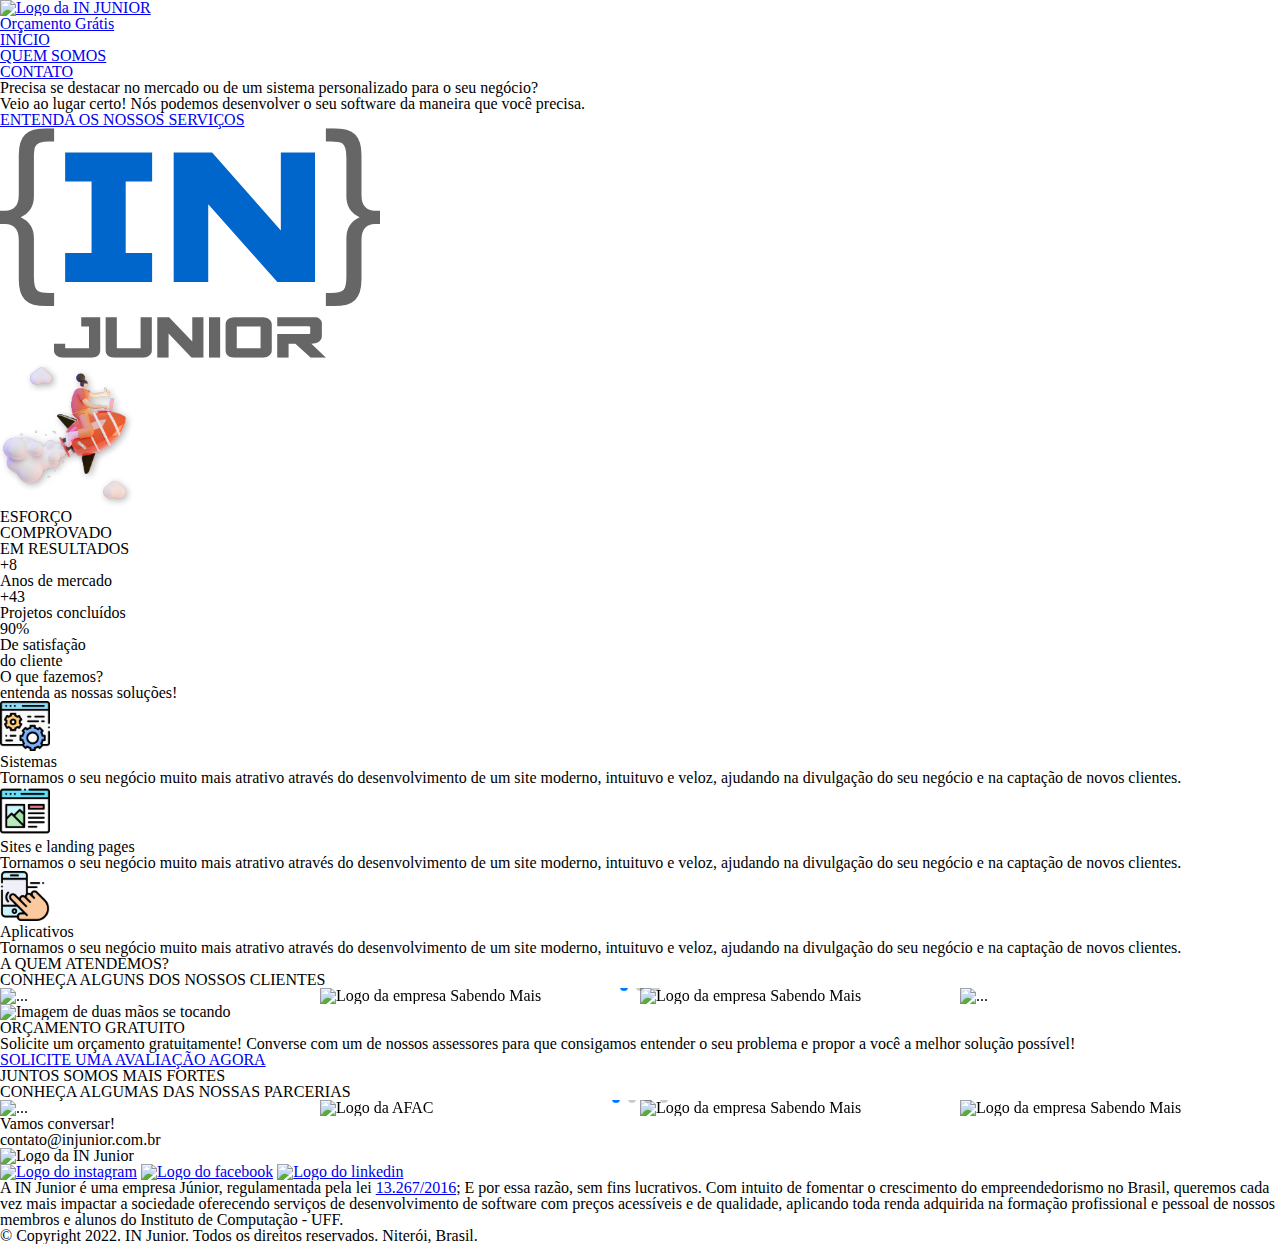
==== commit 14fdf3de: "Correção de merge e gitignore" ====
--- a/index.html
+++ b/index.html
@@ -18,70 +18,78 @@
 </head>
 
 <body>
-    <header class="cabecalho s-header">
-        <div class="largura-site-wide">
-            <a href="/index.html" title="Link para página inicial">
-                <img class="container__item" src="./assets/Logo.svg" alt="Logo da IN JUNIOR">
-            </a>
-            <nav class="navegacao">
-                <a href="/contato.html" class="link-orcamento">Orçamento Grátis</a>
-                
-                <input hidden aria-hidden type="checkbox" name="" id="menu">
-                <label title="Botão do menu" for="menu" class="navegacao__botao">
-                    <span class="cabecalho__menu-hamburguer"></span>
-                </label>
-                <ul class="lista-menu">
-                    <li class="lista-menu__item">
-                        <a class="lista-menu__link" href="./index.html">INÍCIO</a>
-                    </li>
-                    <li class="lista-menu__item">
-                        <a class="lista-menu__link" href="./quem-somos.html">QUEM SOMOS</a>
-                    </li>
-                    <li class="lista-menu__item">
-                        <a class="lista-menu__link" href="./contato.html">CONTATO</a>
-                    </li>
-                </ul>
-            </nav>
-        </div>
-        </header>
-        <svg width="380" height="230" viewBox="0 0 1942 1172" fill="none" xmlns="http://www.w3.org/2000/svg">
-          <g clip-path="url(#clip0)">
-            <path
-              d="M642.44 644.329H769.866V777.923H340.46V644.232H467.887H475.387V636.732V271.675V264.175H467.887H340.46V130.581H769.964V264.175H642.44H634.94V271.675V636.829V644.329H642.44Z"
-              fill="#0066CC" stroke="#0066CC" stroke-width="15" />
-            <path
-              d="M1069.75 383.344L1056.65 368.617V388.33V777.826H895.038V130.581H1080.62L1429.64 527.078L1442.77 541.994V522.122V130.581H1602.42V777.923H1420.81L1069.75 383.344Z"
-              fill="#0066CC" stroke="#0066CC" stroke-width="15" />
-            <path
-              d="M503.869 1149.34L503.857 1149.36L503.846 1149.38C501.529 1153.48 498.678 1156.71 495.224 1159.16L495.192 1159.18L495.161 1159.21C491.645 1161.79 487.442 1163.7 482.526 1165.03C477.589 1166.37 472.649 1167 467.594 1167H319.948C315.265 1167 310.458 1166.3 305.609 1164.87C300.846 1163.46 296.615 1161.38 292.945 1158.58C289.262 1155.77 286.314 1152.4 284.126 1148.38C281.995 1144.47 280.82 1140.03 280.82 1134.9V1105.53H328.157V1124.29V1129.29H333.157H454.678H459.678V1124.29V1013.18V1008.18H454.678H420.15V970.566H507.113V1135C507.113 1141 505.958 1145.72 503.869 1149.34Z"
-              fill="#666666" stroke="#666666" stroke-width="10" />
-            <path
-              d="M544.998 1135V970.663H592.041V1124.38V1129.38H597.041H718.562H723.562V1124.38V970.663H770.899V1134.9C770.899 1140.02 769.733 1144.41 767.554 1148.28C765.136 1152.39 762.147 1155.78 758.481 1158.58C754.785 1161.4 750.637 1163.48 745.988 1164.87C741.248 1166.3 736.546 1167 731.869 1167H584.125C578.951 1167 573.933 1166.37 569.239 1165.04C564.532 1163.72 560.38 1161.81 556.709 1159.17C553.145 1156.62 550.315 1153.41 548.117 1149.47C546.13 1145.65 544.998 1140.94 544.998 1135Z"
-              fill="#666666" stroke="#666666" stroke-width="10" />
-            <path
-              d="M856.511 1048.33V1167H808.783V970.663H861.915L979.024 1093.37L987.641 1102.39V1089.91V970.663H1034.68V1166.9H981.558L865.128 1044.88L856.511 1035.85V1048.33Z"
-              fill="#666666" stroke="#666666" stroke-width="10" />
-            <path d="M1120.1 970.663V1166.9H1073.06V970.663H1120.1Z" fill="#666666" stroke="#666666"
-              stroke-width="10" />
-            <path
-              d="M1161.02 988.274L1161.03 988.255L1161.04 988.236C1163.1 984.299 1165.97 981.107 1169.54 978.632C1173.29 976.027 1177.48 974.026 1182.13 972.716C1186.83 971.393 1191.75 970.761 1197.02 970.761H1344.86C1349.54 970.761 1354.24 971.462 1358.98 972.886C1363.63 974.283 1367.78 976.357 1371.47 979.18C1375.15 981.988 1378.14 985.387 1380.56 989.517C1382.79 993.309 1383.89 997.666 1383.89 1002.86V1135.1C1383.89 1140.21 1382.72 1144.6 1380.54 1148.47C1378.13 1152.59 1375.14 1155.98 1371.47 1158.78C1367.78 1161.6 1363.63 1163.67 1358.98 1165.07C1354.24 1166.49 1349.54 1167.2 1344.86 1167.2H1197.02C1191.84 1167.2 1186.83 1166.56 1182.13 1165.24C1177.42 1163.91 1173.27 1162 1169.6 1159.37C1166.04 1156.81 1163.21 1153.6 1161.01 1149.66C1159.02 1145.84 1157.89 1141.13 1157.89 1135.19V1002.76C1157.89 996.768 1159.04 991.97 1161.02 988.274ZM1331.55 1129.38H1336.55V1124.38V1013.28V1008.28H1331.55H1210.03H1205.03V1013.28V1124.38V1129.38H1210.03H1331.55Z"
-              fill="#666666" stroke="#666666" stroke-width="10" />
-            <path
-              d="M1580.17 1056.65H1580.88L1581.56 1056.45C1585.01 1055.45 1589.22 1053.32 1590.24 1048.74L1590.36 1048.2V1047.65V1015.91V1015.02L1590.06 1014.19C1589.26 1012.02 1587.69 1010.18 1585.63 1009.1C1584.48 1008.42 1583.25 1007.81 1581.88 1007.31L1581.05 1007.01H1580.17H1421.78V970.761H1616.47C1618.4 970.761 1620.7 971.374 1623.66 972.969C1626.52 974.565 1629.26 976.687 1631.67 979.175L1631.7 979.206L1631.73 979.237C1634.16 981.653 1636.14 984.452 1637.82 987.533C1639.36 990.351 1639.95 992.747 1639.95 994.876V1060.99C1639.95 1067.26 1638.55 1072.44 1636 1076.57C1633.26 1081 1629.7 1084.62 1625.31 1087.3L1625.28 1087.32L1625.25 1087.34C1620.68 1090.23 1615.56 1092.35 1609.67 1093.59L1609.63 1093.6L1609.58 1093.61C1603.61 1094.98 1597.53 1095.62 1591.43 1095.62H1578.94L1587.98 1104.24L1653.79 1167H1590.13L1512.79 1096.92L1511.36 1095.62H1509.43H1474.8H1469.8V1100.62V1167H1421.78V1056.65H1580.17Z"
-              fill="#666666" stroke="#666666" stroke-width="10" />
-            <path
-              d="M251.849 848.816H269.104V901.004H236.782C186.594 901.004 152.85 890.57 133.429 871.505C114.005 852.438 103.387 820.127 103.387 772.472V571.102C103.387 540.805 96.804 517.194 81.7635 502.452C67.3321 488.307 49.1535 481.32 27.9833 481.32H7.5V429.132H27.9833C49.1681 429.132 67.2563 422.134 81.6862 407.882C96.6926 393.061 103.387 369.484 103.387 338.961V136.616C103.387 88.758 114.009 56.2479 133.441 37.0842C152.859 17.9355 186.592 7.5 236.782 7.5H269.104V59.6884H251.849C230.962 59.6884 213.695 62.0088 200.467 67.044C187.132 72.1204 177.34 80.2077 172.77 91.875C167.881 103.964 165.781 123.556 165.781 149.665V348.503C165.781 372.014 160.412 391.706 150.026 407.922C139.637 424.143 123.909 437.381 102.392 447.461L87.8937 454.252L102.392 461.044C123.909 471.124 139.637 484.362 150.026 500.582C160.412 516.798 165.781 536.491 165.781 560.001V758.84C165.781 778.955 167.514 795.659 171.185 808.728C174.831 821.705 180.648 832.002 189.528 837.985C195.512 842.053 203.943 844.661 214.013 846.319C224.246 848.003 236.893 848.816 251.849 848.816Z"
-              fill="#666666" stroke="#666666" stroke-width="15" />
-            <path
-              d="M1706.3 901.004H1672.9V848.816H1691.33C1707.85 848.816 1721.87 847.555 1733.24 844.908C1744.52 842.282 1753.84 838.143 1760.26 831.883C1766.81 825.491 1771.04 815.731 1773.7 803.85C1776.4 791.827 1777.69 776.764 1777.69 758.84V560.001C1777.69 536.484 1783.03 516.789 1793.39 500.573C1803.74 484.354 1819.42 471.119 1840.89 461.041L1855.35 454.252L1840.89 447.463C1819.42 437.386 1803.74 424.151 1793.39 407.932C1783.03 391.716 1777.69 372.02 1777.69 348.503V149.665C1777.69 129.901 1775.85 113.333 1771.96 100.219C1768.08 87.1379 1761.93 76.7873 1752.8 70.5401L1752.78 70.5257L1752.75 70.5114C1746.75 66.4676 1738.4 63.853 1728.45 62.1889C1718.35 60.5022 1705.95 59.6884 1691.33 59.6884H1672.9V7.5H1706.3C1756.55 7.5 1790.31 18.0193 1809.84 37.0968C1829.27 56.2621 1839.89 88.7685 1839.89 136.616V338.961C1839.89 369.456 1846.47 393.049 1861.49 407.882C1875.91 422.127 1893.9 429.132 1915.09 429.132H1934.5V481.32H1915.09C1893.92 481.32 1875.84 488.308 1861.5 502.459C1846.47 517.201 1839.89 540.809 1839.89 571.102V772.472C1839.89 820.139 1829.26 852.531 1809.86 871.493L1809.85 871.499L1809.84 871.505C1790.43 890.566 1756.59 901.004 1706.3 901.004Z"
-              fill="#666666" stroke="#666666" stroke-width="15" />
-          </g>
-          <defs>
-            <clipPath id="clip0">
-              <rect width="1942" height="1172" fill="white" />
-            </clipPath>
-          </defs>
-        </svg>
+  <header class="cabecalho s-header">
+    <div class="largura-site-wide">
+        <a href="/index.html" title="Link para página inicial">
+            <img class="container__item" src="./assets/Logo.svg" alt="Logo da IN JUNIOR">
+        </a>
+        <nav class="navegacao">
+            <a href="/contato.html" class="link-orcamento">Orçamento Grátis</a>
+            
+            <input hidden aria-hidden type="checkbox" name="" id="menu">
+            <label title="Botão do menu" for="menu" class="navegacao__botao">
+                <span class="cabecalho__menu-hamburguer"></span>
+            </label>
+            <ul class="lista-menu">
+                <li class="lista-menu__item">
+                    <a class="lista-menu__link" href="./index.html">INÍCIO</a>
+                </li>
+                <li class="lista-menu__item">
+                    <a class="lista-menu__link" href="./quem-somos.html">QUEM SOMOS</a>
+                </li>
+                <li class="lista-menu__item">
+                    <a class="lista-menu__link" href="./contato.html">CONTATO</a>
+                </li>
+            </ul>
+        </nav>
+    </div>
+</header>
+<main>
+  <section section class="destaque">
+      <div class=" largura-site">
+          <div class="destaque__container-textos">
+              <p>Precisa se destacar no mercado ou de um sistema personalizado para o seu negócio?</p>
+              <p>Veio ao lugar certo! Nós podemos desenvolver o seu software da maneira que você precisa.</p>
+              <a href="servicos.html">ENTENDA OS NOSSOS SERVIÇOS</a>
+          </div>
+          <svg width="380" height="230" viewBox="0 0 1942 1172" fill="none" xmlns="http://www.w3.org/2000/svg">
+            <g clip-path="url(#clip0)">
+              <path
+                d="M642.44 644.329H769.866V777.923H340.46V644.232H467.887H475.387V636.732V271.675V264.175H467.887H340.46V130.581H769.964V264.175H642.44H634.94V271.675V636.829V644.329H642.44Z"
+                fill="#0066CC" stroke="#0066CC" stroke-width="15" />
+              <path
+                d="M1069.75 383.344L1056.65 368.617V388.33V777.826H895.038V130.581H1080.62L1429.64 527.078L1442.77 541.994V522.122V130.581H1602.42V777.923H1420.81L1069.75 383.344Z"
+                fill="#0066CC" stroke="#0066CC" stroke-width="15" />
+              <path
+                d="M503.869 1149.34L503.857 1149.36L503.846 1149.38C501.529 1153.48 498.678 1156.71 495.224 1159.16L495.192 1159.18L495.161 1159.21C491.645 1161.79 487.442 1163.7 482.526 1165.03C477.589 1166.37 472.649 1167 467.594 1167H319.948C315.265 1167 310.458 1166.3 305.609 1164.87C300.846 1163.46 296.615 1161.38 292.945 1158.58C289.262 1155.77 286.314 1152.4 284.126 1148.38C281.995 1144.47 280.82 1140.03 280.82 1134.9V1105.53H328.157V1124.29V1129.29H333.157H454.678H459.678V1124.29V1013.18V1008.18H454.678H420.15V970.566H507.113V1135C507.113 1141 505.958 1145.72 503.869 1149.34Z"
+                fill="#666666" stroke="#666666" stroke-width="10" />
+              <path
+                d="M544.998 1135V970.663H592.041V1124.38V1129.38H597.041H718.562H723.562V1124.38V970.663H770.899V1134.9C770.899 1140.02 769.733 1144.41 767.554 1148.28C765.136 1152.39 762.147 1155.78 758.481 1158.58C754.785 1161.4 750.637 1163.48 745.988 1164.87C741.248 1166.3 736.546 1167 731.869 1167H584.125C578.951 1167 573.933 1166.37 569.239 1165.04C564.532 1163.72 560.38 1161.81 556.709 1159.17C553.145 1156.62 550.315 1153.41 548.117 1149.47C546.13 1145.65 544.998 1140.94 544.998 1135Z"
+                fill="#666666" stroke="#666666" stroke-width="10" />
+              <path
+                d="M856.511 1048.33V1167H808.783V970.663H861.915L979.024 1093.37L987.641 1102.39V1089.91V970.663H1034.68V1166.9H981.558L865.128 1044.88L856.511 1035.85V1048.33Z"
+                fill="#666666" stroke="#666666" stroke-width="10" />
+              <path d="M1120.1 970.663V1166.9H1073.06V970.663H1120.1Z" fill="#666666" stroke="#666666"
+                stroke-width="10" />
+              <path
+                d="M1161.02 988.274L1161.03 988.255L1161.04 988.236C1163.1 984.299 1165.97 981.107 1169.54 978.632C1173.29 976.027 1177.48 974.026 1182.13 972.716C1186.83 971.393 1191.75 970.761 1197.02 970.761H1344.86C1349.54 970.761 1354.24 971.462 1358.98 972.886C1363.63 974.283 1367.78 976.357 1371.47 979.18C1375.15 981.988 1378.14 985.387 1380.56 989.517C1382.79 993.309 1383.89 997.666 1383.89 1002.86V1135.1C1383.89 1140.21 1382.72 1144.6 1380.54 1148.47C1378.13 1152.59 1375.14 1155.98 1371.47 1158.78C1367.78 1161.6 1363.63 1163.67 1358.98 1165.07C1354.24 1166.49 1349.54 1167.2 1344.86 1167.2H1197.02C1191.84 1167.2 1186.83 1166.56 1182.13 1165.24C1177.42 1163.91 1173.27 1162 1169.6 1159.37C1166.04 1156.81 1163.21 1153.6 1161.01 1149.66C1159.02 1145.84 1157.89 1141.13 1157.89 1135.19V1002.76C1157.89 996.768 1159.04 991.97 1161.02 988.274ZM1331.55 1129.38H1336.55V1124.38V1013.28V1008.28H1331.55H1210.03H1205.03V1013.28V1124.38V1129.38H1210.03H1331.55Z"
+                fill="#666666" stroke="#666666" stroke-width="10" />
+              <path
+                d="M1580.17 1056.65H1580.88L1581.56 1056.45C1585.01 1055.45 1589.22 1053.32 1590.24 1048.74L1590.36 1048.2V1047.65V1015.91V1015.02L1590.06 1014.19C1589.26 1012.02 1587.69 1010.18 1585.63 1009.1C1584.48 1008.42 1583.25 1007.81 1581.88 1007.31L1581.05 1007.01H1580.17H1421.78V970.761H1616.47C1618.4 970.761 1620.7 971.374 1623.66 972.969C1626.52 974.565 1629.26 976.687 1631.67 979.175L1631.7 979.206L1631.73 979.237C1634.16 981.653 1636.14 984.452 1637.82 987.533C1639.36 990.351 1639.95 992.747 1639.95 994.876V1060.99C1639.95 1067.26 1638.55 1072.44 1636 1076.57C1633.26 1081 1629.7 1084.62 1625.31 1087.3L1625.28 1087.32L1625.25 1087.34C1620.68 1090.23 1615.56 1092.35 1609.67 1093.59L1609.63 1093.6L1609.58 1093.61C1603.61 1094.98 1597.53 1095.62 1591.43 1095.62H1578.94L1587.98 1104.24L1653.79 1167H1590.13L1512.79 1096.92L1511.36 1095.62H1509.43H1474.8H1469.8V1100.62V1167H1421.78V1056.65H1580.17Z"
+                fill="#666666" stroke="#666666" stroke-width="10" />
+              <path
+                d="M251.849 848.816H269.104V901.004H236.782C186.594 901.004 152.85 890.57 133.429 871.505C114.005 852.438 103.387 820.127 103.387 772.472V571.102C103.387 540.805 96.804 517.194 81.7635 502.452C67.3321 488.307 49.1535 481.32 27.9833 481.32H7.5V429.132H27.9833C49.1681 429.132 67.2563 422.134 81.6862 407.882C96.6926 393.061 103.387 369.484 103.387 338.961V136.616C103.387 88.758 114.009 56.2479 133.441 37.0842C152.859 17.9355 186.592 7.5 236.782 7.5H269.104V59.6884H251.849C230.962 59.6884 213.695 62.0088 200.467 67.044C187.132 72.1204 177.34 80.2077 172.77 91.875C167.881 103.964 165.781 123.556 165.781 149.665V348.503C165.781 372.014 160.412 391.706 150.026 407.922C139.637 424.143 123.909 437.381 102.392 447.461L87.8937 454.252L102.392 461.044C123.909 471.124 139.637 484.362 150.026 500.582C160.412 516.798 165.781 536.491 165.781 560.001V758.84C165.781 778.955 167.514 795.659 171.185 808.728C174.831 821.705 180.648 832.002 189.528 837.985C195.512 842.053 203.943 844.661 214.013 846.319C224.246 848.003 236.893 848.816 251.849 848.816Z"
+                fill="#666666" stroke="#666666" stroke-width="15" />
+              <path
+                d="M1706.3 901.004H1672.9V848.816H1691.33C1707.85 848.816 1721.87 847.555 1733.24 844.908C1744.52 842.282 1753.84 838.143 1760.26 831.883C1766.81 825.491 1771.04 815.731 1773.7 803.85C1776.4 791.827 1777.69 776.764 1777.69 758.84V560.001C1777.69 536.484 1783.03 516.789 1793.39 500.573C1803.74 484.354 1819.42 471.119 1840.89 461.041L1855.35 454.252L1840.89 447.463C1819.42 437.386 1803.74 424.151 1793.39 407.932C1783.03 391.716 1777.69 372.02 1777.69 348.503V149.665C1777.69 129.901 1775.85 113.333 1771.96 100.219C1768.08 87.1379 1761.93 76.7873 1752.8 70.5401L1752.78 70.5257L1752.75 70.5114C1746.75 66.4676 1738.4 63.853 1728.45 62.1889C1718.35 60.5022 1705.95 59.6884 1691.33 59.6884H1672.9V7.5H1706.3C1756.55 7.5 1790.31 18.0193 1809.84 37.0968C1829.27 56.2621 1839.89 88.7685 1839.89 136.616V338.961C1839.89 369.456 1846.47 393.049 1861.49 407.882C1875.91 422.127 1893.9 429.132 1915.09 429.132H1934.5V481.32H1915.09C1893.92 481.32 1875.84 488.308 1861.5 502.459C1846.47 517.201 1839.89 540.809 1839.89 571.102V772.472C1839.89 820.139 1829.26 852.531 1809.86 871.493L1809.85 871.499L1809.84 871.505C1790.43 890.566 1756.59 901.004 1706.3 901.004Z"
+                fill="#666666" stroke="#666666" stroke-width="15" />
+            </g>
+            <defs>
+              <clipPath id="clip0">
+                <rect width="1942" height="1172" fill="white" />
+              </clipPath>
+            </defs>
+          </svg>
       </div>
     </section>
 
